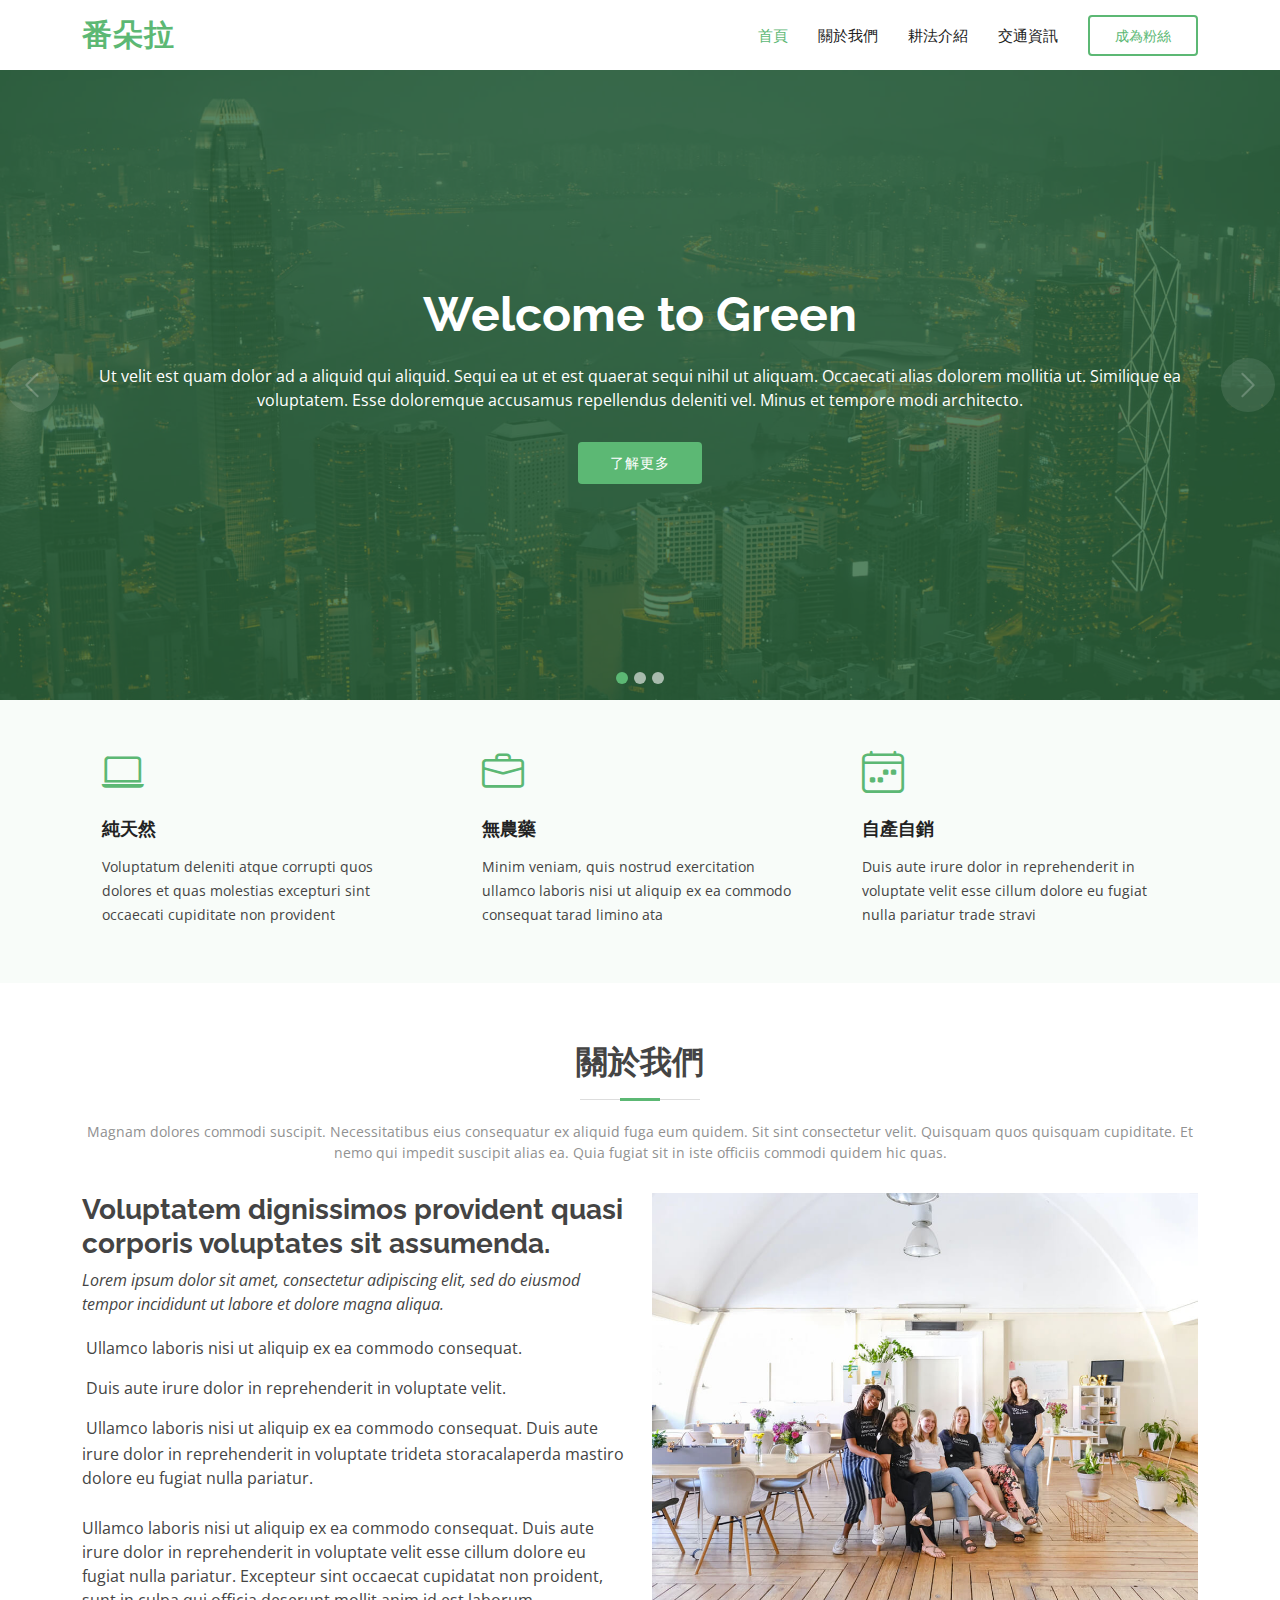
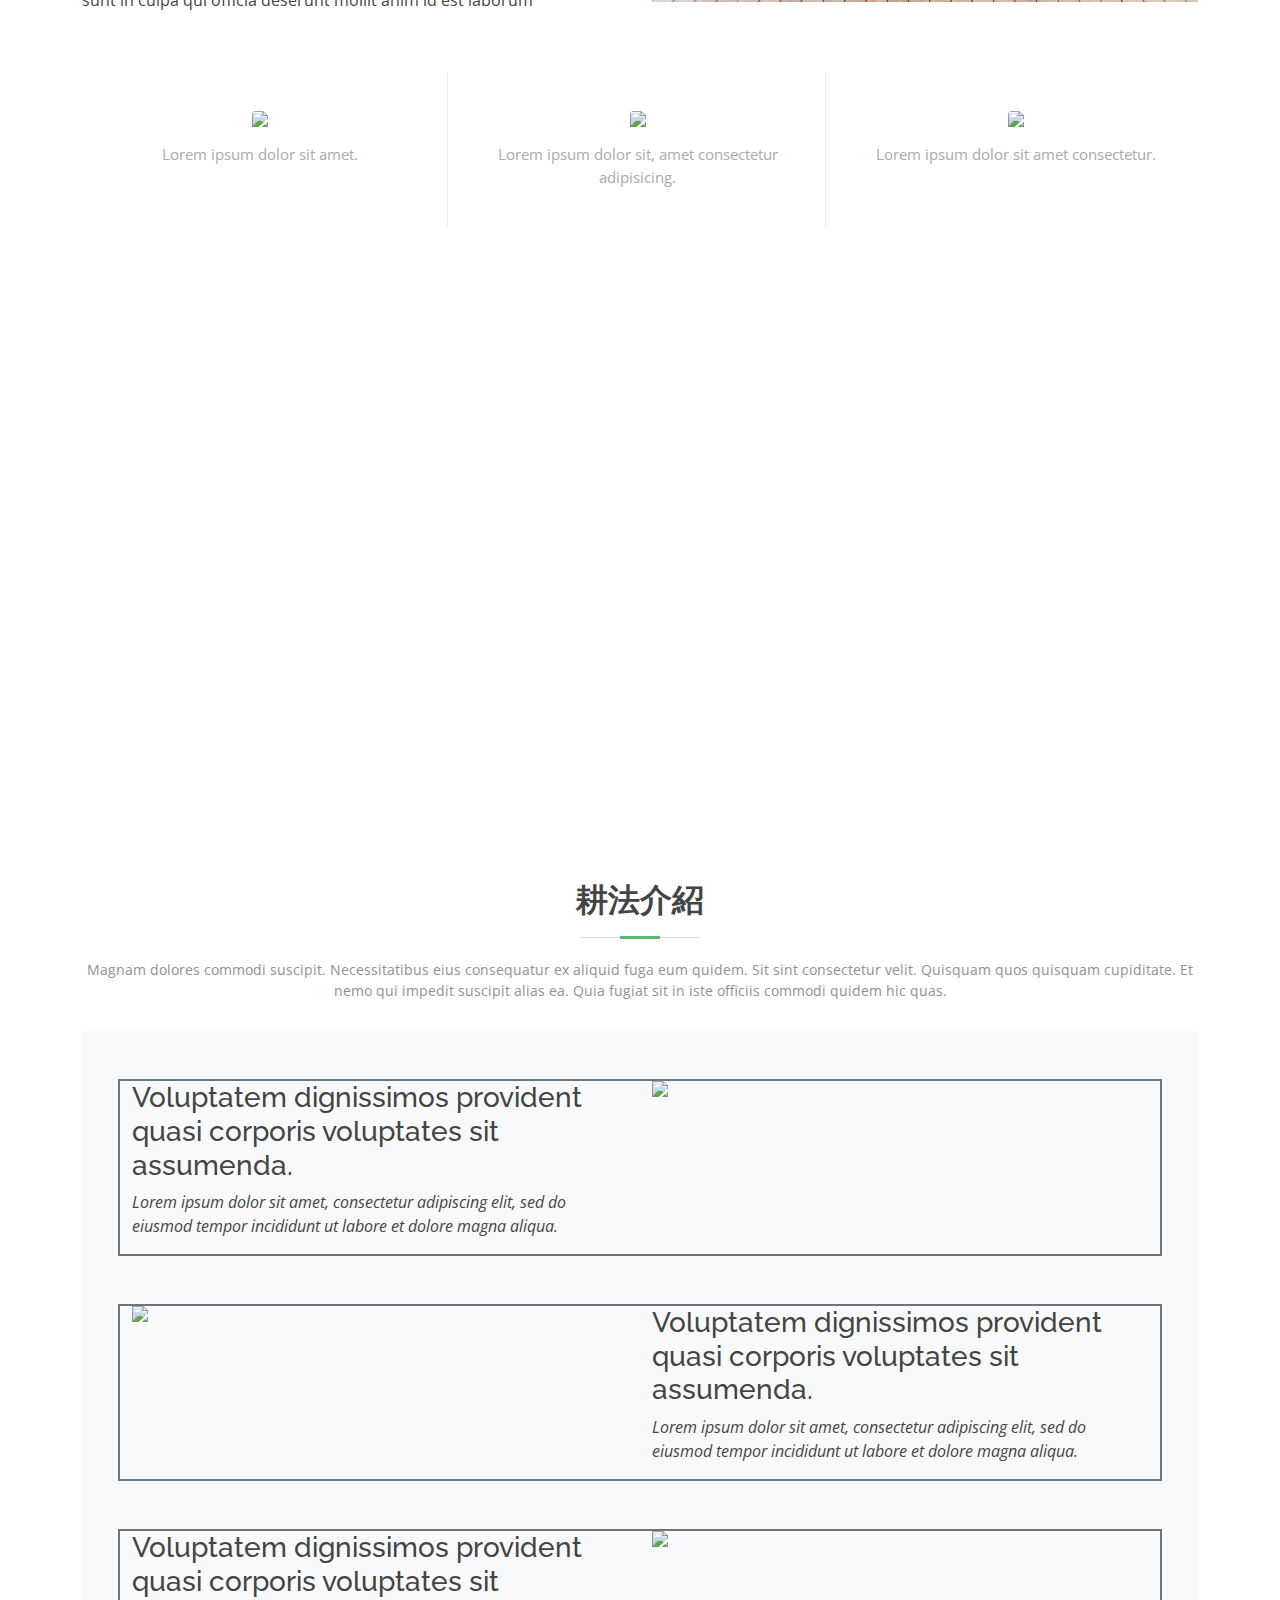
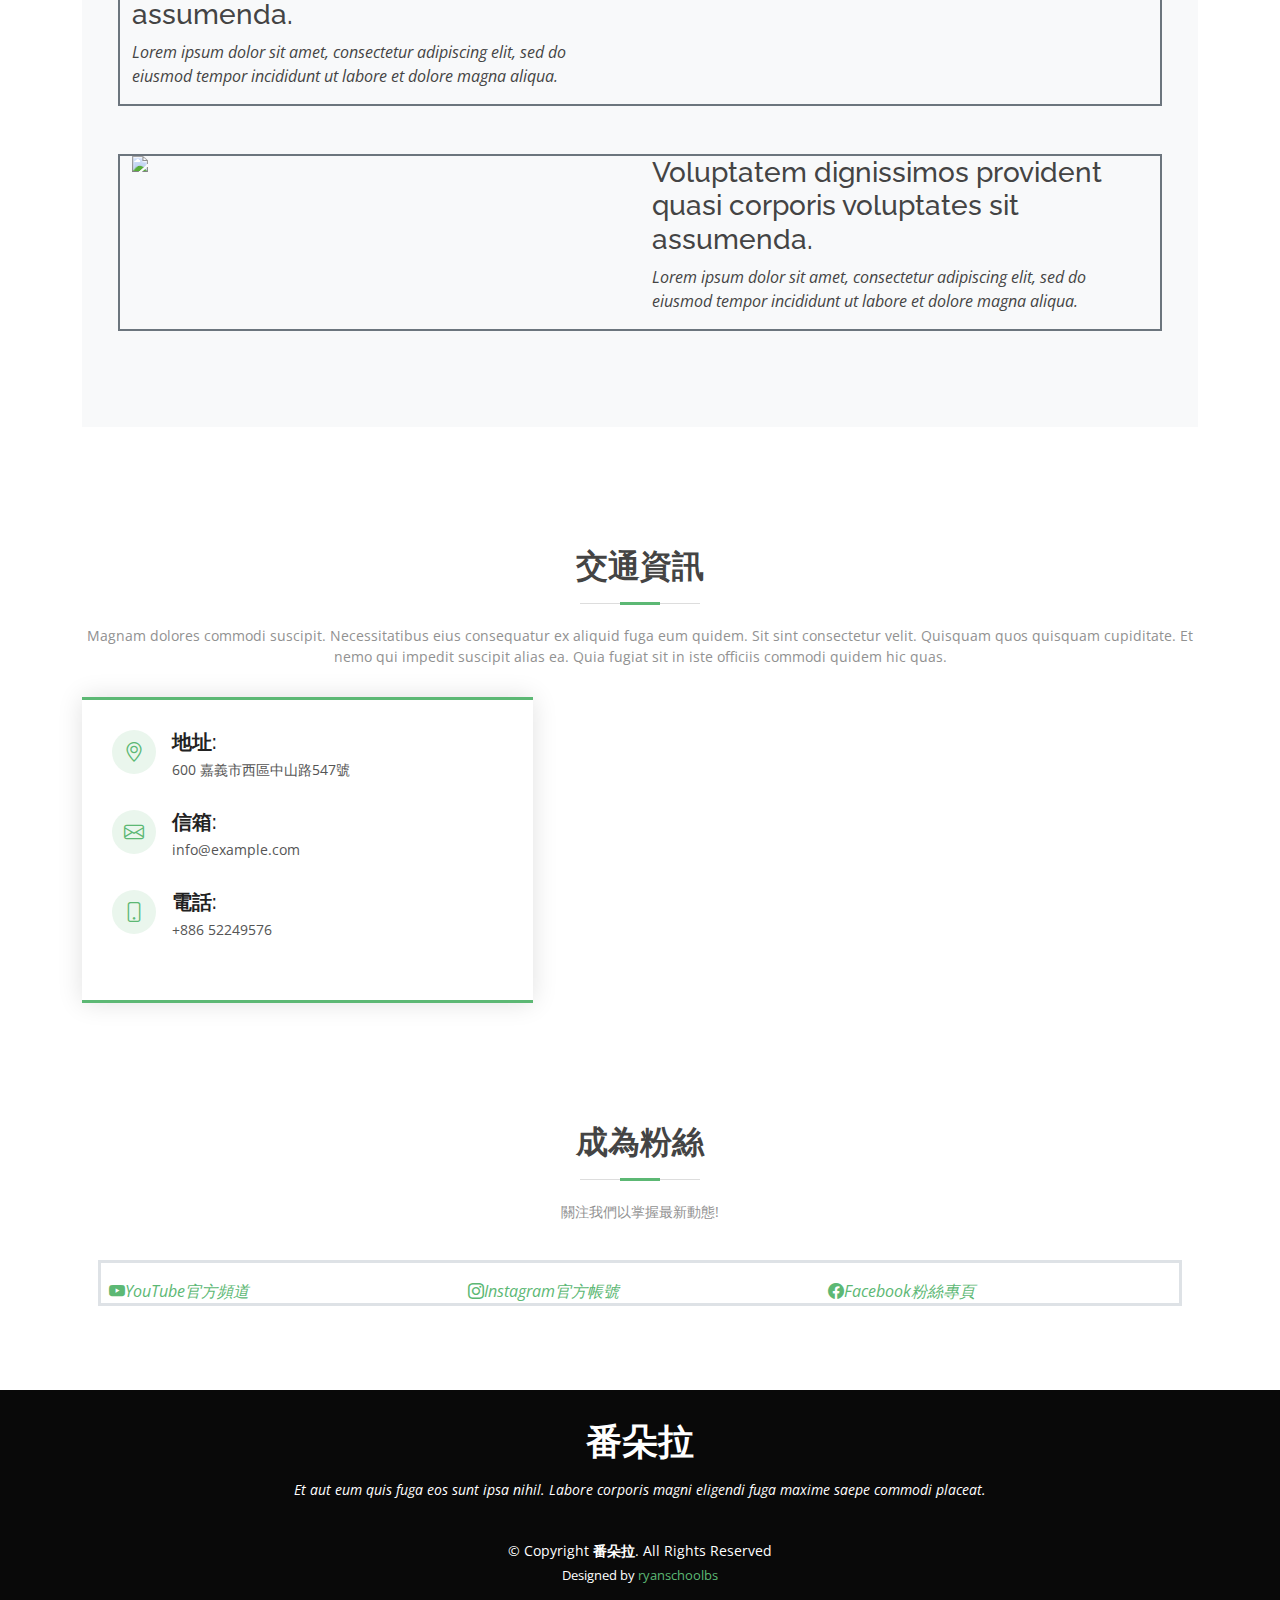
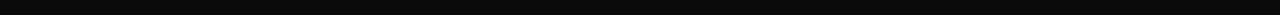
==== index.html @ b9f81890 "change root directory" ====
<!DOCTYPE html>
<html lang="en">
   <head>
      <meta charset="utf-8" />
      <meta content="width=device-width, initial-scale=1.0" name="viewport" />

      <title>番朵拉v1</title>
      <meta content="" name="description" />
      <meta content="" name="keywords" />

      <!-- Favicons -->
      <link href="assets/img/favicon.png" rel="icon" />
      <link href="assets/img/apple-touch-icon.png" rel="apple-touch-icon" />

      <!-- Google Fonts -->
      <link
         href="https://fonts.googleapis.com/css?family=Open+Sans:300,300i,400,400i,600,600i,700,700i|Raleway:300,300i,400,400i,500,500i,600,600i,700,700i|Poppins:300,300i,400,400i,500,500i,600,600i,700,700i"
         rel="stylesheet"
      />

      <!-- Vendor CSS Files -->
      <link href="assets/vendor/animate.css/animate.min.css" rel="stylesheet" />
      <link
         href="assets/vendor/bootstrap/css/bootstrap.min.css"
         rel="stylesheet"
      />
      <link
         href="assets/vendor/bootstrap-icons/bootstrap-icons.css"
         rel="stylesheet"
      />
      <link
         href="assets/vendor/boxicons/css/boxicons.min.css"
         rel="stylesheet"
      />
      <link
         href="assets/vendor/glightbox/css/glightbox.min.css"
         rel="stylesheet"
      />
      <link
         href="assets/vendor/swiper/swiper-bundle.min.css"
         rel="stylesheet"
      />

      <!-- Template Main CSS File -->
      <link href="assets/css/style.css" rel="stylesheet" />

      <!-- =======================================================
  * Template Name: Green - v4.7.0
  * Template URL: https://bootstrapmade.com/green-free-one-page-bootstrap-template/
  * Author: BootstrapMade.com
  * License: https://bootstrapmade.com/license/
  ======================================================== -->
   </head>

   <body>
      <!-- ======= Header ======= -->
      <header id="header" class="d-flex align-items-center">
         <div class="container d-flex align-items-center">
            <h1 class="logo me-auto"><a href="index.html">番朵拉</a></h1>
            <!-- Uncomment below if you prefer to use an image logo -->
            <!-- <a href="index.html" class="logo me-auto"><img src="assets/img/logo.png" alt="" class="img-fluid"></a>-->

            <nav id="navbar" class="navbar">
               <ul>
                  <li>
                     <a class="nav-link scrollto active" href="#hero">首頁</a>
                  </li>
                  <li>
                     <a class="nav-link scrollto" href="#about">關於我們</a>
                  </li>
                  <li>
                     <a class="nav-link scrollto" href="#services">耕法介紹</a>
                  </li>

                  <li>
                     <a class="nav-link scrollto" href="#contact">交通資訊</a>
                  </li>
                  <li>
                     <a class="getstarted scrollto" href="#fanpages"
                        >成為粉絲</a
                     >
                  </li>
               </ul>
               <i class="bi bi-list mobile-nav-toggle"></i>
            </nav>
            <!-- .navbar -->
         </div>
      </header>
      <!-- End Header -->

      <!-- ======= Hero Section ======= -->
      <section id="hero">
         <div
            id="heroCarousel"
            data-bs-interval="5000"
            class="carousel slide carousel-fade"
            data-bs-ride="carousel"
         >
            <ol class="carousel-indicators" id="hero-carousel-indicators"></ol>

            <div class="carousel-inner" role="listbox">
               <!-- Slide 1 -->
               <div
                  class="carousel-item active"
                  style="background-image: url(assets/img/slide/slide-1.jpg)"
               >
                  <div class="carousel-container">
                     <div class="container">
                        <h2 class="animate__animated animate__fadeInDown">
                           Welcome to <span>Green</span>
                        </h2>
                        <p class="animate__animated animate__fadeInUp">
                           Ut velit est quam dolor ad a aliquid qui aliquid.
                           Sequi ea ut et est quaerat sequi nihil ut aliquam.
                           Occaecati alias dolorem mollitia ut. Similique ea
                           voluptatem. Esse doloremque accusamus repellendus
                           deleniti vel. Minus et tempore modi architecto.
                        </p>
                        <a
                           href="#about"
                           class="btn-get-started animate__animated animate__fadeInUp scrollto"
                           >了解更多</a
                        >
                     </div>
                  </div>
               </div>

               <!-- Slide 2 -->
               <div
                  class="carousel-item"
                  style="background-image: url(assets/img/slide/slide-2.jpg)"
               >
                  <div class="carousel-container">
                     <div class="container">
                        <h2 class="animate__animated animate__fadeInDown">
                           Lorem Ipsum Dolor
                        </h2>
                        <p class="animate__animated animate__fadeInUp">
                           Ut velit est quam dolor ad a aliquid qui aliquid.
                           Sequi ea ut et est quaerat sequi nihil ut aliquam.
                           Occaecati alias dolorem mollitia ut. Similique ea
                           voluptatem. Esse doloremque accusamus repellendus
                           deleniti vel. Minus et tempore modi architecto.
                        </p>
                        <a
                           href="#about"
                           class="btn-get-started animate__animated animate__fadeInUp scrollto"
                           >了解更多</a
                        >
                     </div>
                  </div>
               </div>

               <!-- Slide 3 -->
               <div
                  class="carousel-item"
                  style="background-image: url(assets/img/slide/slide-3.jpg)"
               >
                  <div class="carousel-container">
                     <div class="container">
                        <h2 class="animate__animated animate__fadeInDown">
                           Sequi ea ut et est quaerat
                        </h2>
                        <p class="animate__animated animate__fadeInUp">
                           Ut velit est quam dolor ad a aliquid qui aliquid.
                           Sequi ea ut et est quaerat sequi nihil ut aliquam.
                           Occaecati alias dolorem mollitia ut. Similique ea
                           voluptatem. Esse doloremque accusamus repellendus
                           deleniti vel. Minus et tempore modi architecto.
                        </p>
                        <a
                           href="#about"
                           class="btn-get-started animate__animated animate__fadeInUp scrollto"
                           >了解更多</a
                        >
                     </div>
                  </div>
               </div>
            </div>

            <a
               class="carousel-control-prev"
               href="#heroCarousel"
               role="button"
               data-bs-slide="prev"
            >
               <span
                  class="carousel-control-prev-icon bi bi-chevron-left"
                  aria-hidden="true"
               ></span>
            </a>

            <a
               class="carousel-control-next"
               href="#heroCarousel"
               role="button"
               data-bs-slide="next"
            >
               <span
                  class="carousel-control-next-icon bi bi-chevron-right"
                  aria-hidden="true"
               ></span>
            </a>
         </div>
      </section>
      <!-- End Hero -->

      <main id="main">
         <!-- ======= Featured Services Section ======= -->
         <section id="featured-services" class="featured-services section-bg">
            <div class="container">
               <div class="row no-gutters">
                  <div class="col-lg-4 col-md-6">
                     <div class="icon-box">
                        <div class="icon"><i class="bi bi-laptop"></i></div>
                        <h4 class="title"><a href="#">純天然</a></h4>
                        <p class="description">
                           Voluptatum deleniti atque corrupti quos dolores et
                           quas molestias excepturi sint occaecati cupiditate
                           non provident
                        </p>
                     </div>
                  </div>
                  <div class="col-lg-4 col-md-6">
                     <div class="icon-box">
                        <div class="icon"><i class="bi bi-briefcase"></i></div>
                        <h4 class="title"><a href="#">無農藥</a></h4>
                        <p class="description">
                           Minim veniam, quis nostrud exercitation ullamco
                           laboris nisi ut aliquip ex ea commodo consequat tarad
                           limino ata
                        </p>
                     </div>
                  </div>
                  <div class="col-lg-4 col-md-6">
                     <div class="icon-box">
                        <div class="icon">
                           <i class="bi bi-calendar4-week"></i>
                        </div>
                        <h4 class="title">
                           <a href="#">自產自銷</a>
                        </h4>
                        <p class="description">
                           Duis aute irure dolor in reprehenderit in voluptate
                           velit esse cillum dolore eu fugiat nulla pariatur
                           trade stravi
                        </p>
                     </div>
                  </div>
               </div>
            </div>
         </section>
         <!-- End Featured Services Section -->

         <!-- ======= 關於我們 / About Us Section ======= -->
         <section id="about" class="about">
            <div class="container">
               <div class="section-title">
                  <h2>關於我們</h2>
                  <p>
                     Magnam dolores commodi suscipit. Necessitatibus eius
                     consequatur ex aliquid fuga eum quidem. Sit sint
                     consectetur velit. Quisquam quos quisquam cupiditate. Et
                     nemo qui impedit suscipit alias ea. Quia fugiat sit in iste
                     officiis commodi quidem hic quas.
                  </p>
               </div>

               <div class="row">
                  <div class="col-lg-6 order-1 order-lg-2">
                     <img src="assets/img/about.jpg" class="img-fluid" alt="" />
                  </div>
                  <div class="col-lg-6 pt-4 pt-lg-0 order-2 order-lg-1 content">
                     <h3>
                        Voluptatem dignissimos provident quasi corporis
                        voluptates sit assumenda.
                     </h3>
                     <p class="fst-italic">
                        Lorem ipsum dolor sit amet, consectetur adipiscing elit,
                        sed do eiusmod tempor incididunt ut labore et dolore
                        magna aliqua.
                     </p>
                     <ul>
                        <li>
                           <i class="bi bi-check-circled"></i> Ullamco laboris
                           nisi ut aliquip ex ea commodo consequat.
                        </li>
                        <li>
                           <i class="bi bi-check-circled"></i> Duis aute irure
                           dolor in reprehenderit in voluptate velit.
                        </li>
                        <li>
                           <i class="bi bi-check-circled"></i> Ullamco laboris
                           nisi ut aliquip ex ea commodo consequat. Duis aute
                           irure dolor in reprehenderit in voluptate trideta
                           storacalaperda mastiro dolore eu fugiat nulla
                           pariatur.
                        </li>
                     </ul>
                     <p>
                        Ullamco laboris nisi ut aliquip ex ea commodo consequat.
                        Duis aute irure dolor in reprehenderit in voluptate
                        velit esse cillum dolore eu fugiat nulla pariatur.
                        Excepteur sint occaecat cupidatat non proident, sunt in
                        culpa qui officia deserunt mollit anim id est laborum
                     </p>
                  </div>
               </div>
            </div>
         </section>
         <!-- End About Us Section -->

         <!-- TODO 3 cols layout with img & short info  -->
         <!-- TODO youtube video embed  -->
         <!-- ======= Why Us Section ======= -->
         <section id="why-us" class="why-us mb-md-4">
            <div class="container">
               <div class="row no-gutters">
                  <div class="col-lg-4 col-md-6 content-item text-center">
                     <img
                        src="https://fakeimg.pl/300x300/500"
                        class="img-fluid rounded pb-3"
                     />
                     <p class="">Lorem ipsum dolor sit amet.</p>
                  </div>

                  <div class="col-lg-4 col-md-6 content-item text-center">
                     <img
                        src="https://fakeimg.pl/300x300/500"
                        class="img-fluid rounded pb-3"
                     />
                     <p>Lorem ipsum dolor sit, amet consectetur adipisicing.</p>
                  </div>

                  <div class="col-lg-4 col-md-6 content-item text-center">
                     <img
                        src="https://fakeimg.pl/300x300/500"
                        class="img-fluid rounded pb-3"
                     />
                     <p>Lorem ipsum dolor sit amet consectetur.</p>
                  </div>
               </div>
               <div class="row">
                  <div class="col-md-10 mx-auto mt-sm-5">
                     <div id="video" class="ratio ratio-16x9">
                        <iframe
                           src="https://www.youtube.com/embed/o08xs2xn6NM"
                           title="YouTube video player"
                           frameborder="0"
                           allow="accelerometer; autoplay; clipboard-write; encrypted-media; gyroscope; picture-in-picture"
                           allowfullscreen
                        ></iframe>
                     </div>
                  </div>
               </div>
            </div>
         </section>
         <!-- End Why Us Section -->

         <!-- === Video Section === -->

         <!-- ======= Our Clients Section ======= -->
         <!-- <section id="clients" class="clients">
            <div class="container">
               <div class="section-title">
                  <h2>Our Clients</h2>
                  <p>
                     Magnam dolores commodi suscipit. Necessitatibus eius
                     consequatur ex aliquid fuga eum quidem. Sit sint
                     consectetur velit. Quisquam quos quisquam cupiditate. Et
                     nemo qui impedit suscipit alias ea. Quia fugiat sit in iste
                     officiis commodi quidem hic quas.
                  </p>
               </div>

               <div class="clients-slider swiper">
                  <div class="swiper-wrapper align-items-center">
                     <div class="swiper-slide">
                        <img
                           src="assets/img/clients/client-1.png"
                           class="img-fluid"
                           alt=""
                        />
                     </div>
                     <div class="swiper-slide">
                        <img
                           src="assets/img/clients/client-2.png"
                           class="img-fluid"
                           alt=""
                        />
                     </div>
                     <div class="swiper-slide">
                        <img
                           src="assets/img/clients/client-3.png"
                           class="img-fluid"
                           alt=""
                        />
                     </div>
                     <div class="swiper-slide">
                        <img
                           src="assets/img/clients/client-4.png"
                           class="img-fluid"
                           alt=""
                        />
                     </div>
                     <div class="swiper-slide">
                        <img
                           src="assets/img/clients/client-5.png"
                           class="img-fluid"
                           alt=""
                        />
                     </div>
                     <div class="swiper-slide">
                        <img
                           src="assets/img/clients/client-6.png"
                           class="img-fluid"
                           alt=""
                        />
                     </div>
                     <div class="swiper-slide">
                        <img
                           src="assets/img/clients/client-7.png"
                           class="img-fluid"
                           alt=""
                        />
                     </div>
                     <div class="swiper-slide">
                        <img
                           src="assets/img/clients/client-8.png"
                           class="img-fluid"
                           alt=""
                        />
                     </div>
                  </div>
                  <div class="swiper-pagination"></div>
               </div>
            </div>
         </section> -->
         <!-- End Our Clients Section -->

         <!-- ======= Services Section ======= -->
         <section id="services" class="services">
            <div class="container">
               <div class="section-title">
                  <h2>耕法介紹</h2>
                  <p>
                     Magnam dolores commodi suscipit. Necessitatibus eius
                     consequatur ex aliquid fuga eum quidem. Sit sint
                     consectetur velit. Quisquam quos quisquam cupiditate. Et
                     nemo qui impedit suscipit alias ea. Quia fugiat sit in iste
                     officiis commodi quidem hic quas.
                  </p>
               </div>

               <!-- TODO 耕法介紹 4 rows layout  -->
               <!-- <div class="container border border-2 border-danger p-xl-5">
                  <div class="col-lg-12 border-1 border-dark border bg-info">
                     <div class="d-flex flex-row justify-content-around">
                        <img
                           src="https://fakeimg.pl/800x600/200"
                           class="img-fluid float-start"
                        />
                        <div class="d-flex flex-column bg-danger">
                           <h3 class="">Lorem ipsum dolor sit.</h3>
                           <p class="fs-5 mt-3">
                              Lorem ipsum dolor sit amet consectetur adipisicing
                              elit. Delectus ad, ab quia in enim earum!
                           </p>
                        </div>
                     </div>
                  </div>

                  <div class="col-12">
                     <div class="icon-box iconbox-orange">
                        <h4><a href="">Sed Perspiciatis</a></h4>
                        <p>
                           Duis aute irure dolor in reprehenderit in voluptate
                           velit esse cillum dolore
                        </p>
                     </div>
                  </div>

                  <div class="col-12">
                     <div class="icon-box iconbox-pink">
                        <h4><a href="">Magni Dolores</a></h4>
                        <p>
                           Excepteur sint occaecat cupidatat non proident, sunt
                           in culpa qui officia
                        </p>
                     </div>
                  </div> 

                  <div class="col-12">
                     <div class="icon-box iconbox-yellow">
                        <h4><a href="">Nemo Enim</a></h4>
                        <p>
                           At vero eos et accusamus et iusto odio dignissimos
                           ducimus qui blanditiis
                        </p>
                     </div>
                  </div> 

                   <div class="col  mt-4">
                     <div class="icon-box iconbox-red">
                      
                        <h4><a href="">Dele Cardo</a></h4>
                        <p>
                           Quis consequatur saepe eligendi voluptatem
                           consequatur dolor consequuntur
                        </p>
                     </div>
                  </div>

                  <div class="col  mt-4">
                     <div class="icon-box iconbox-teal">
                       
                        <h4><a href="">Divera Don</a></h4>
                        <p>
                           Modi nostrum vel laborum. Porro fugit error sit minus
                           sapiente sit aspernatur
                        </p>
                     </div>
                  </div> 
               </div> -->

               <!-- TODO  介紹layout -->
               <!-- === 介紹layout === -->
               <div class="container bg-light p-lg-5">
                  <div class="row border border-2 border-secondary mb-lg-5">
                     <div
                        class="col-lg-6 pt-4 pt-lg-0 order-2 order-lg-1 content d-flex flex-column justify-content-center"
                     >
                        <h3>
                           Voluptatem dignissimos provident quasi corporis
                           voluptates sit assumenda.
                        </h3>
                        <p class="fst-italic">
                           Lorem ipsum dolor sit amet, consectetur adipiscing
                           elit, sed do eiusmod tempor incididunt ut labore et
                           dolore magna aliqua.
                        </p>
                     </div>
                     <div class="col-lg-6 order-1 order-lg-2">
                        <img
                           src="https://fakeimg.pl/500x400/800"
                           class="img-fluid mx-auto d-block"
                        />
                     </div>
                  </div>

                  <div class="row border border-2 border-secondary mb-lg-5">
                     <div
                        class="col-lg-6 pt-4 pt-lg-0 order-2 order-lg-2 content d-flex flex-column justify-content-center"
                     >
                        <h3>
                           Voluptatem dignissimos provident quasi corporis
                           voluptates sit assumenda.
                        </h3>
                        <p class="fst-italic">
                           Lorem ipsum dolor sit amet, consectetur adipiscing
                           elit, sed do eiusmod tempor incididunt ut labore et
                           dolore magna aliqua.
                        </p>
                     </div>
                     <div class="col-lg-6 order-1 order-lg-1">
                        <img
                           src="https://fakeimg.pl/500x400/800"
                           class="img-fluid mx-auto d-block"
                        />
                     </div>
                  </div>

                  <div class="row border border-2 border-secondary mb-lg-5">
                     <div
                        class="col-lg-6 pt-4 pt-lg-0 order-2 order-lg-1 content d-flex flex-column justify-content-center"
                     >
                        <h3>
                           Voluptatem dignissimos provident quasi corporis
                           voluptates sit assumenda.
                        </h3>
                        <p class="fst-italic">
                           Lorem ipsum dolor sit amet, consectetur adipiscing
                           elit, sed do eiusmod tempor incididunt ut labore et
                           dolore magna aliqua.
                        </p>
                     </div>
                     <div class="col-lg-6 order-1 order-lg-2">
                        <img
                           src="https://fakeimg.pl/500x400/800"
                           class="img-fluid mx-auto d-block"
                        />
                     </div>
                  </div>

                  <div class="row border border-2 border-secondary mb-lg-5">
                     <div
                        class="col-lg-6 pt-4 pt-lg-0 order-2 order-lg-2 content d-flex flex-column justify-content-center"
                     >
                        <h3>
                           Voluptatem dignissimos provident quasi corporis
                           voluptates sit assumenda.
                        </h3>
                        <p class="fst-italic">
                           Lorem ipsum dolor sit amet, consectetur adipiscing
                           elit, sed do eiusmod tempor incididunt ut labore et
                           dolore magna aliqua.
                        </p>
                     </div>
                     <div class="col-lg-6 order-1 order-lg-1">
                        <img
                           src="https://fakeimg.pl/500x400/800"
                           class="img-fluid mx-auto d-block"
                        />
                     </div>
                  </div>
               </div>
               <!-- === 介紹layout end === -->
            </div>
         </section>
         <!-- End Services Section -->

         <!-- ======= Contact Section ======= -->
         <section id="contact" class="contact">
            <div class="container">
               <div class="section-title">
                  <h2>交通資訊</h2>
                  <p>
                     Magnam dolores commodi suscipit. Necessitatibus eius
                     consequatur ex aliquid fuga eum quidem. Sit sint
                     consectetur velit. Quisquam quos quisquam cupiditate. Et
                     nemo qui impedit suscipit alias ea. Quia fugiat sit in iste
                     officiis commodi quidem hic quas.
                  </p>
               </div>

               <div class="row">
                  <div class="col-lg-5 d-flex align-items-stretch">
                     <div
                        class="info d-flex flex-column justify-content-around"
                     >
                        <div class="address">
                           <i class="bi bi-geo-alt"></i>
                           <h4>地址:</h4>
                           <p>600 嘉義市西區中山路547號</p>
                        </div>

                        <div class="email">
                           <i class="bi bi-envelope"></i>
                           <h4>信箱:</h4>
                           <p>info@example.com</p>
                        </div>

                        <div class="phone">
                           <i class="bi bi-phone"></i>
                           <h4>電話:</h4>
                           <p>+886 52249576</p>
                        </div>
                     </div>
                  </div>

                  <!-- ===  contact form  === -->
                  <div class="col-lg-7 mt-5 mt-lg-0 d-flex align-items-stretch">
                     <!-- FIXME  map default zoom -->
                     <!-- <iframe
                        src="https://www.google.com/maps/embed?pb=!1m18!1m12!1m3!1d914.8692704940675!2d120.44317822736105!3d23.4793195847237!2m3!1f0!2f0!3f0!3m2!1i1024!2i768!4f13.1!3m3!1m2!1s0x346e942efba02443%3A0x6f4c16ab333297c0!2z5pGp5pav5ryi5aChIOWYiee-qeW6lw!5e0!3m2!1szh-TW!2stw!4v1643517723778!5m2!1szh-TW!2stw"
                        width="100%"
                        height="450"
                        style="border: 0"
                        allowfullscreen=""
                        loading="lazy"
                     ></iframe> -->
                  </div>
               </div>
            </div>
         </section>
         <!-- End Contact Section -->

         <!-- Fanpage Section  -->
         <section id="fanpages" class="fanpages">
            <div class="container">
               <div class="section-title">
                  <h2>成為粉絲</h2>
                  <p>關注我們以掌握最新動態!</p>
               </div>

               <!-- FIXME  social links layout sm to lg -->
               <div class="container p-lg-4">
                  <div class="social-links">
                     <div class="row g-3 border border-3 justify-content-end">
                        <div class="youtube col-lg-4">
                           <a href="#" class="youtube"
                              ><i class="bi bi-youtube">YouTube官方頻道</i></a
                           >
                        </div>
                        <div class="instagram col-lg-4">
                           <a href="#" class="instagram"
                              ><i class="bi bi-instagram"
                                 >Instagram官方帳號</i
                              ></a
                           >
                        </div>
                        <div class="facebook col-lg-4">
                           <a href="#" class="facebook"
                              ><i class="bi bi-facebook">Facebook粉絲專頁</i></a
                           >
                        </div>
                     </div>
                  </div>
               </div>
            </div>
         </section>
         <!-- End Fanpage Section  -->
      </main>
      <!-- End #main -->

      <!-- ======= Footer ======= -->
      <footer id="footer">
         <div class="container">
            <h3>番朵拉</h3>
            <p>
               Et aut eum quis fuga eos sunt ipsa nihil. Labore corporis magni
               eligendi fuga maxime saepe commodi placeat.
            </p>

            <div class="copyright">
               &copy; Copyright <strong><span>番朵拉</span></strong
               >. All Rights Reserved
            </div>
            <div class="credits">
               Designed by
               <a href="https://github.com/ryanschoolbs">ryanschoolbs</a>
            </div>
         </div>
      </footer>
      <!-- End Footer -->

      <a
         href="#"
         class="back-to-top d-flex align-items-center justify-content-center"
         ><i class="bi bi-arrow-up-short"></i
      ></a>

      <!-- Vendor JS Files -->
      <script src="assets/vendor/bootstrap/js/bootstrap.bundle.min.js"></script>
      <script src="assets/vendor/glightbox/js/glightbox.min.js"></script>
      <script src="assets/vendor/isotope-layout/isotope.pkgd.min.js"></script>
      <script src="assets/vendor/swiper/swiper-bundle.min.js"></script>
      <script src="assets/vendor/php-email-form/validate.js"></script>

      <!-- Template Main JS File -->
      <script src="assets/js/main.js"></script>
   </body>
</html>
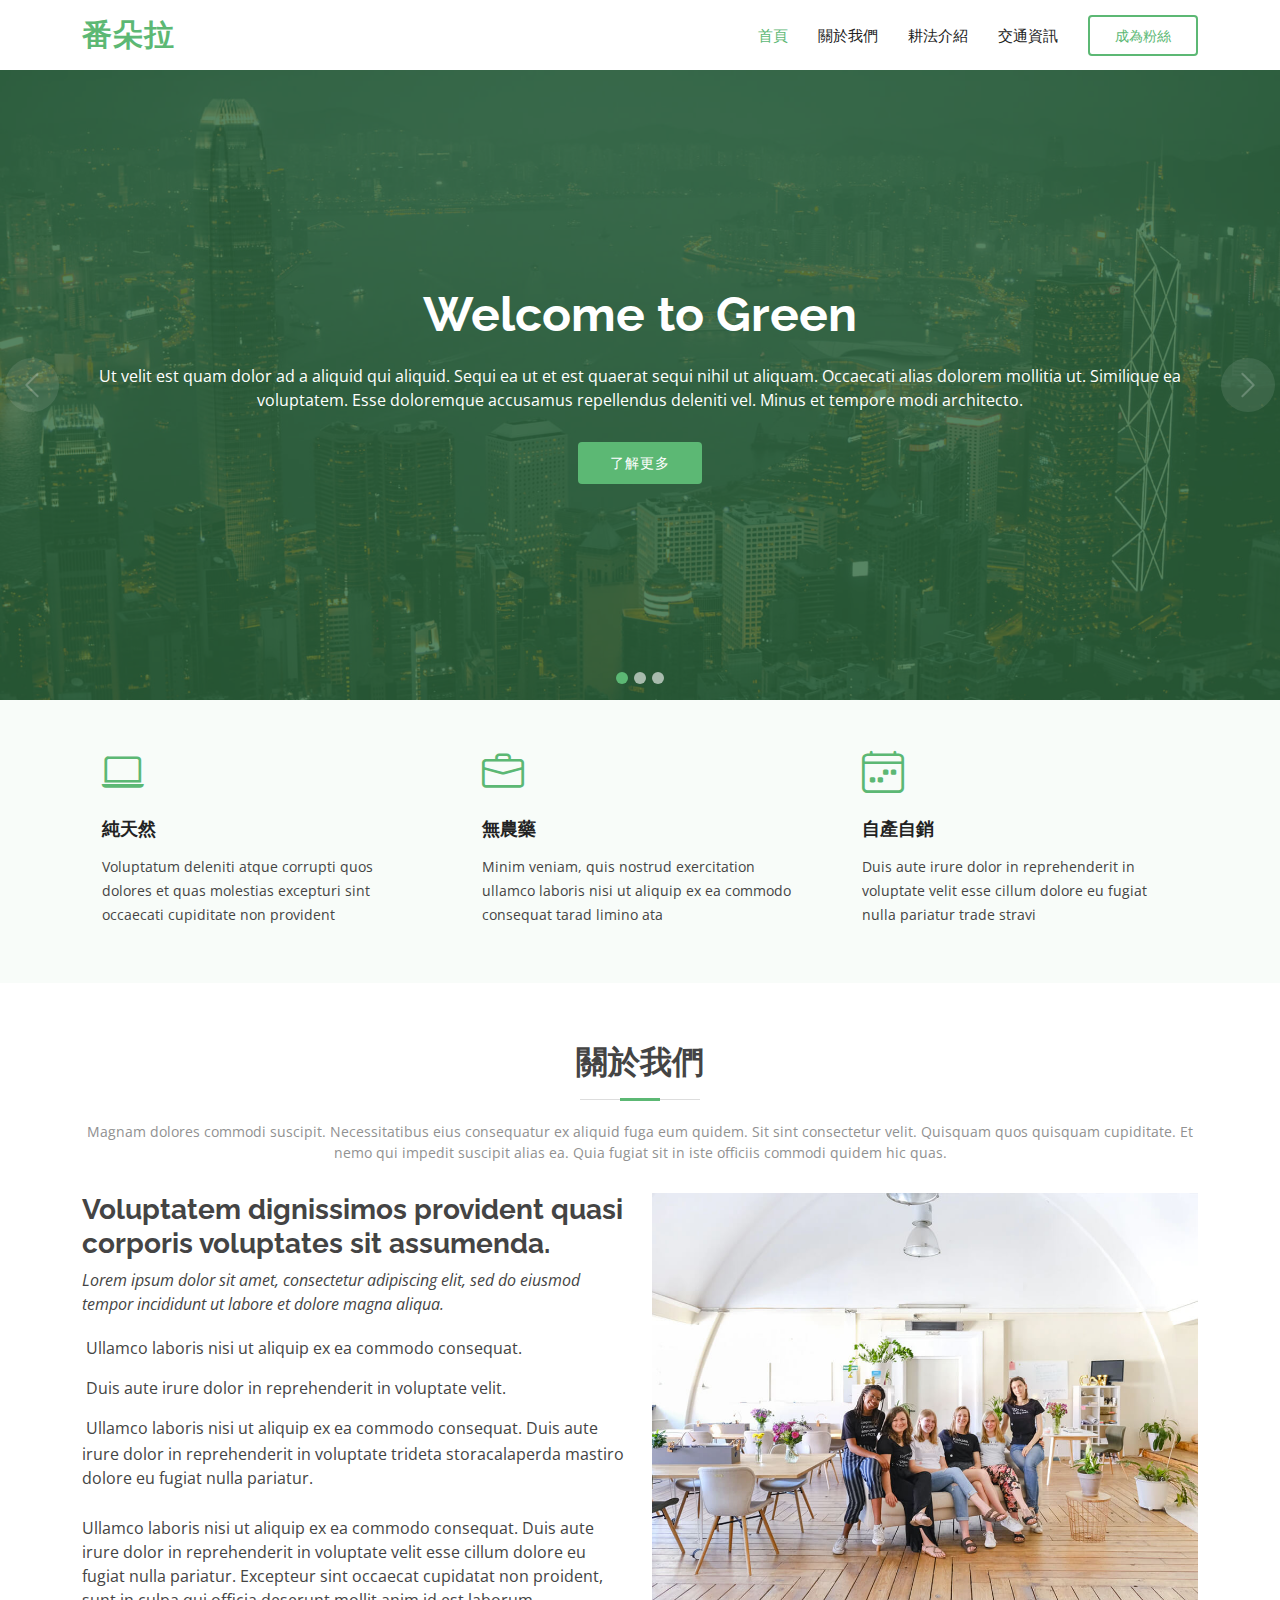
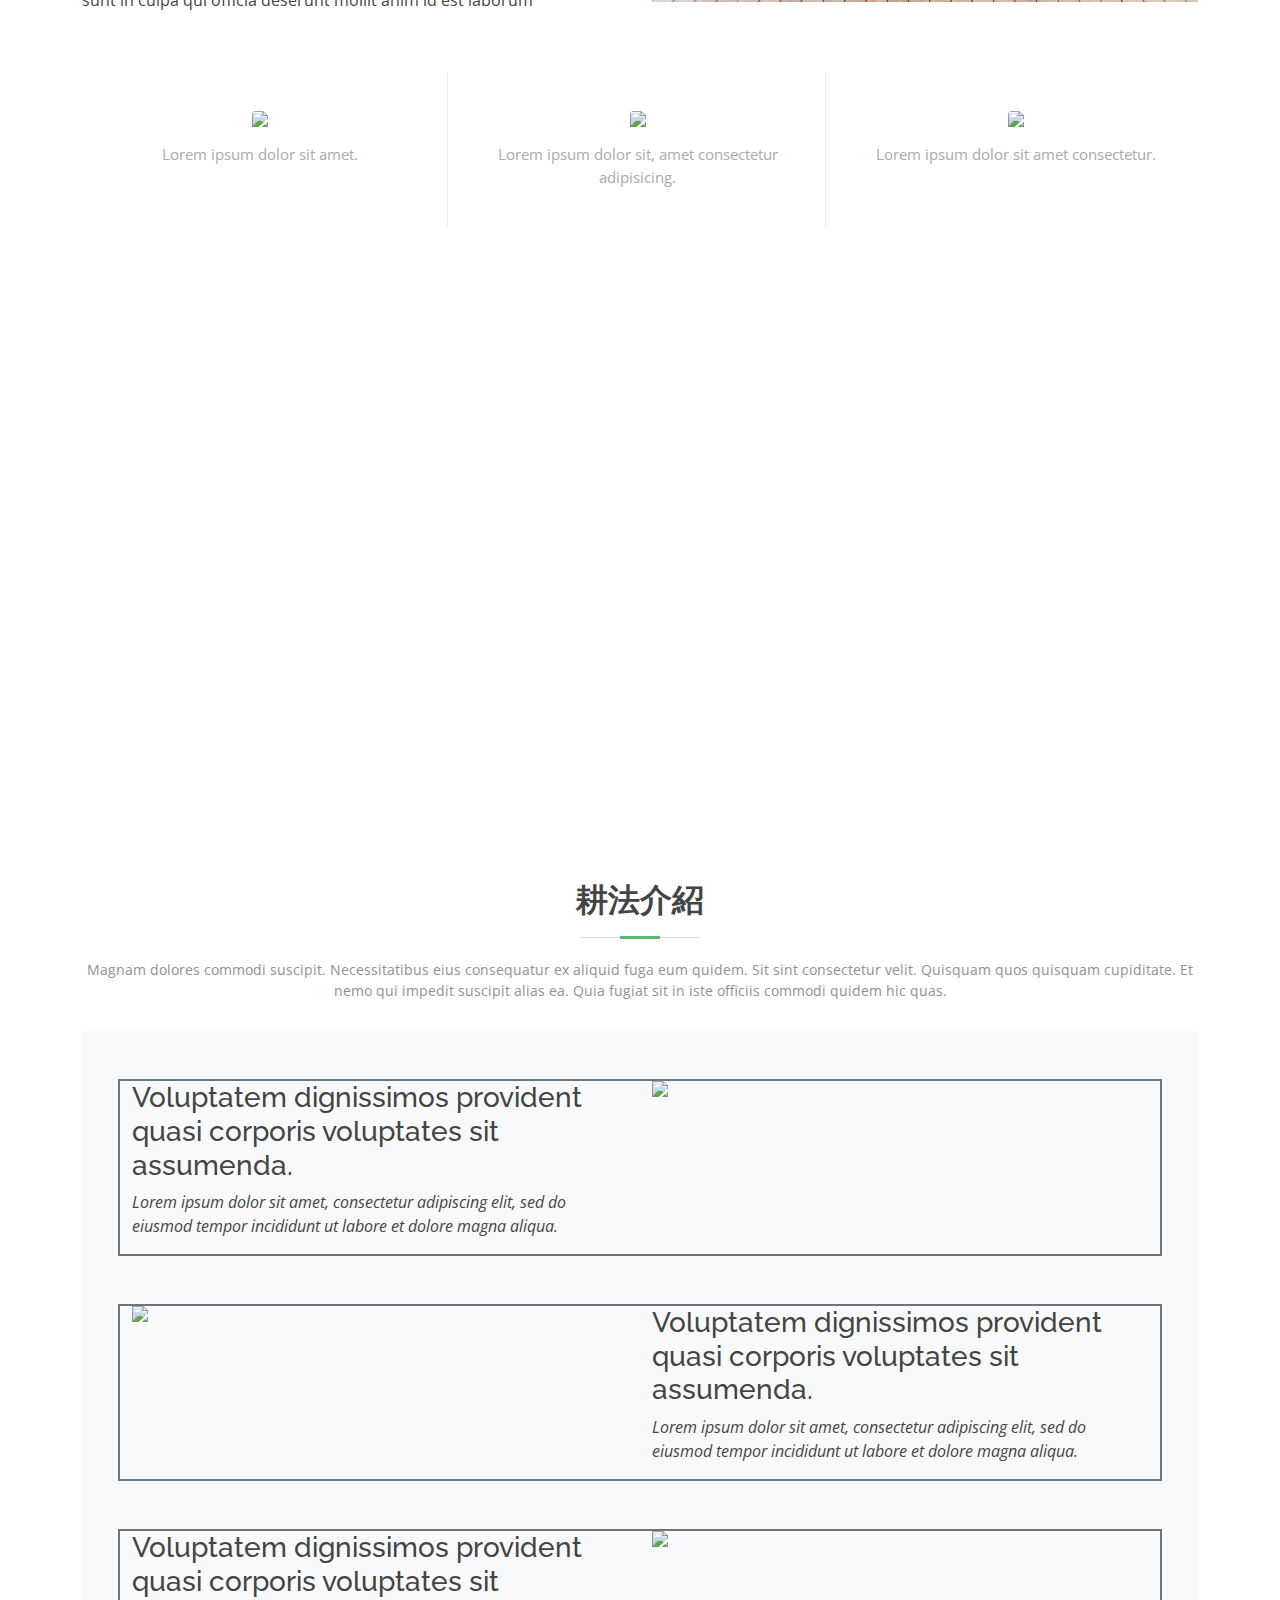
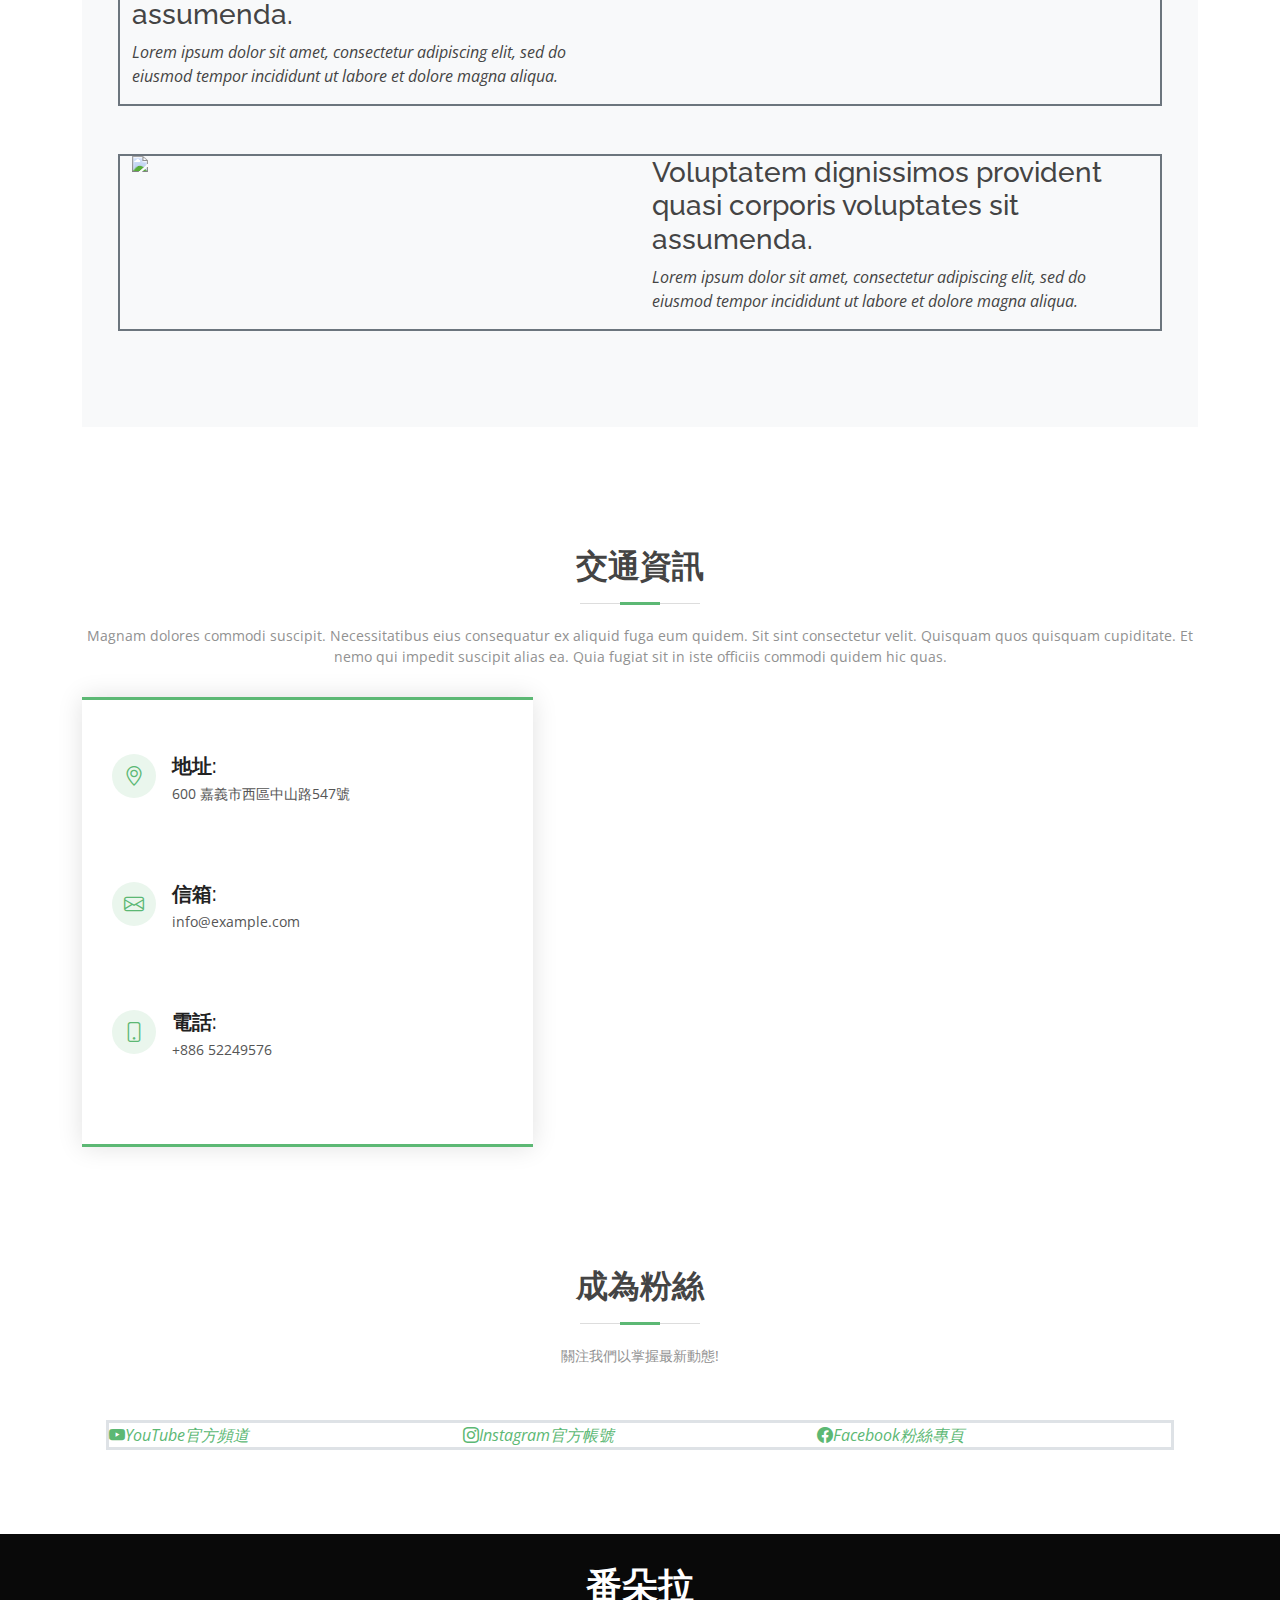
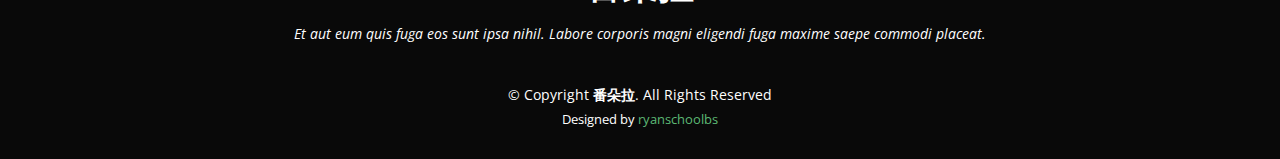
==== commit d883f874: "" ====
--- a/index.html
+++ b/index.html
@@ -43,13 +43,6 @@
 
       <!-- Template Main CSS File -->
       <link href="assets/css/style.css" rel="stylesheet" />
-
-      <!-- =======================================================
-  * Template Name: Green - v4.7.0
-  * Template URL: https://bootstrapmade.com/green-free-one-page-bootstrap-template/
-  * Author: BootstrapMade.com
-  * License: https://bootstrapmade.com/license/
-  ======================================================== -->
    </head>
 
    <body>
@@ -660,15 +653,14 @@
 
                   <!-- ===  contact form  === -->
                   <div class="col-lg-7 mt-5 mt-lg-0 d-flex align-items-stretch">
-                     <!-- FIXME  map default zoom -->
-                     <!-- <iframe
+                     <iframe
                         src="https://www.google.com/maps/embed?pb=!1m18!1m12!1m3!1d914.8692704940675!2d120.44317822736105!3d23.4793195847237!2m3!1f0!2f0!3f0!3m2!1i1024!2i768!4f13.1!3m3!1m2!1s0x346e942efba02443%3A0x6f4c16ab333297c0!2z5pGp5pav5ryi5aChIOWYiee-qeW6lw!5e0!3m2!1szh-TW!2stw!4v1643517723778!5m2!1szh-TW!2stw"
                         width="100%"
                         height="450"
                         style="border: 0"
                         allowfullscreen=""
                         loading="lazy"
-                     ></iframe> -->
+                     ></iframe>
                   </div>
                </div>
             </div>
@@ -686,8 +678,8 @@
                <!-- FIXME  social links layout sm to lg -->
                <div class="container p-lg-4">
                   <div class="social-links">
-                     <div class="row g-3 border border-3 justify-content-end">
-                        <div class="youtube col-lg-4">
+                     <div class="d-flex flex-row border border-3">
+                        <div class="youtube col-lg-4 justify-content-center">
                            <a href="#" class="youtube"
                               ><i class="bi bi-youtube">YouTube官方頻道</i></a
                            >
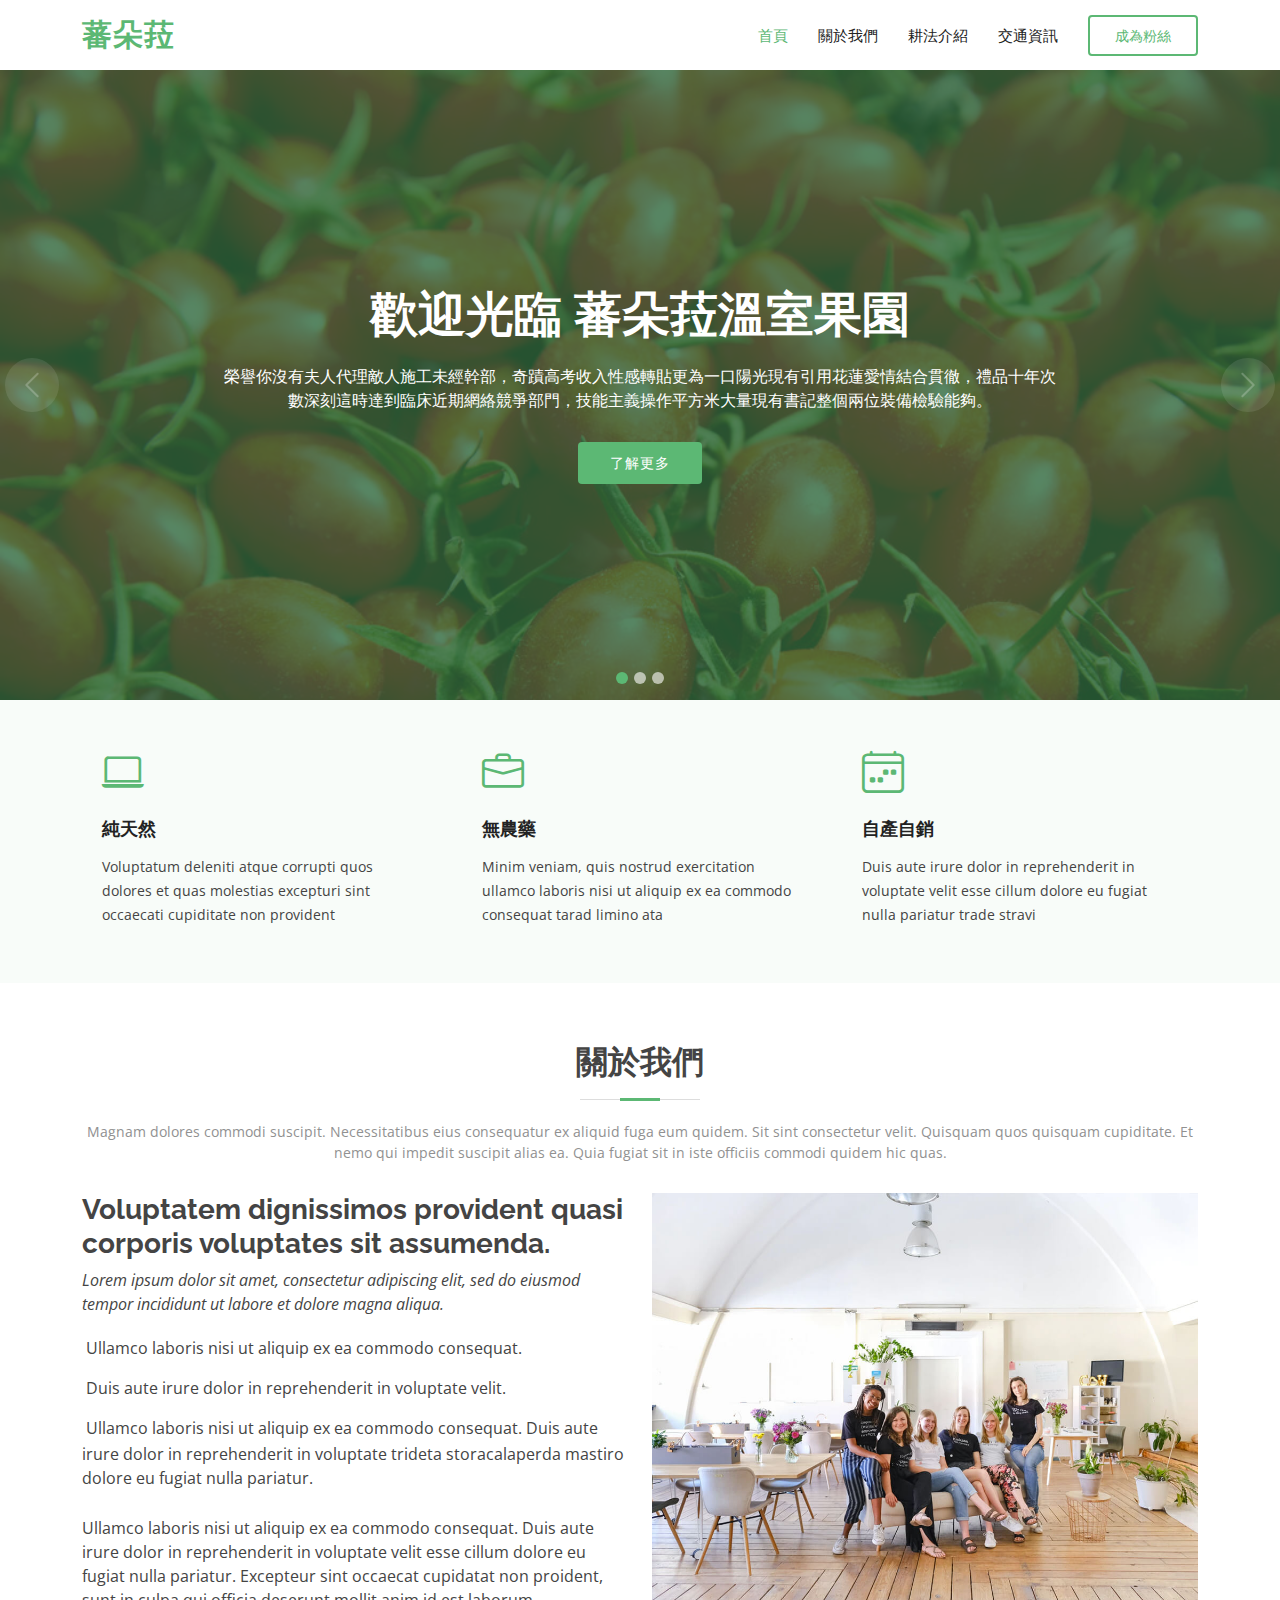
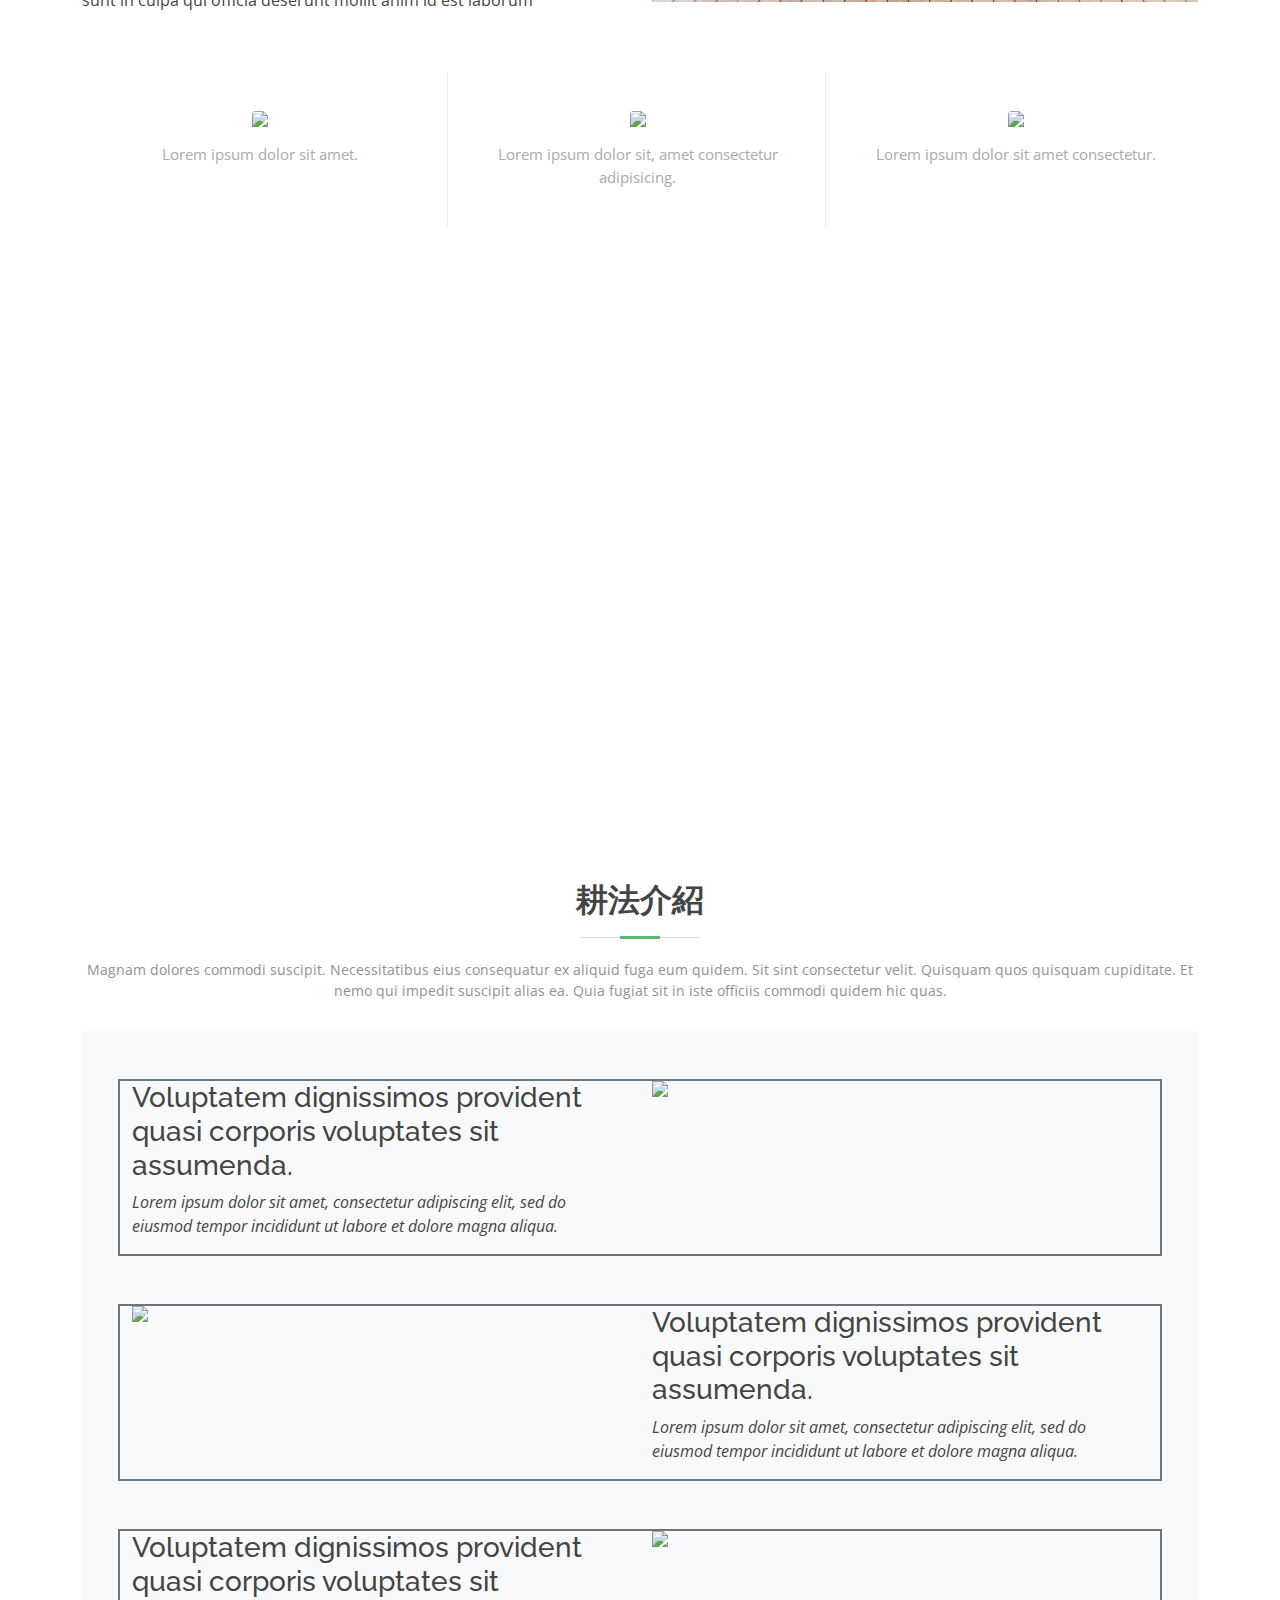
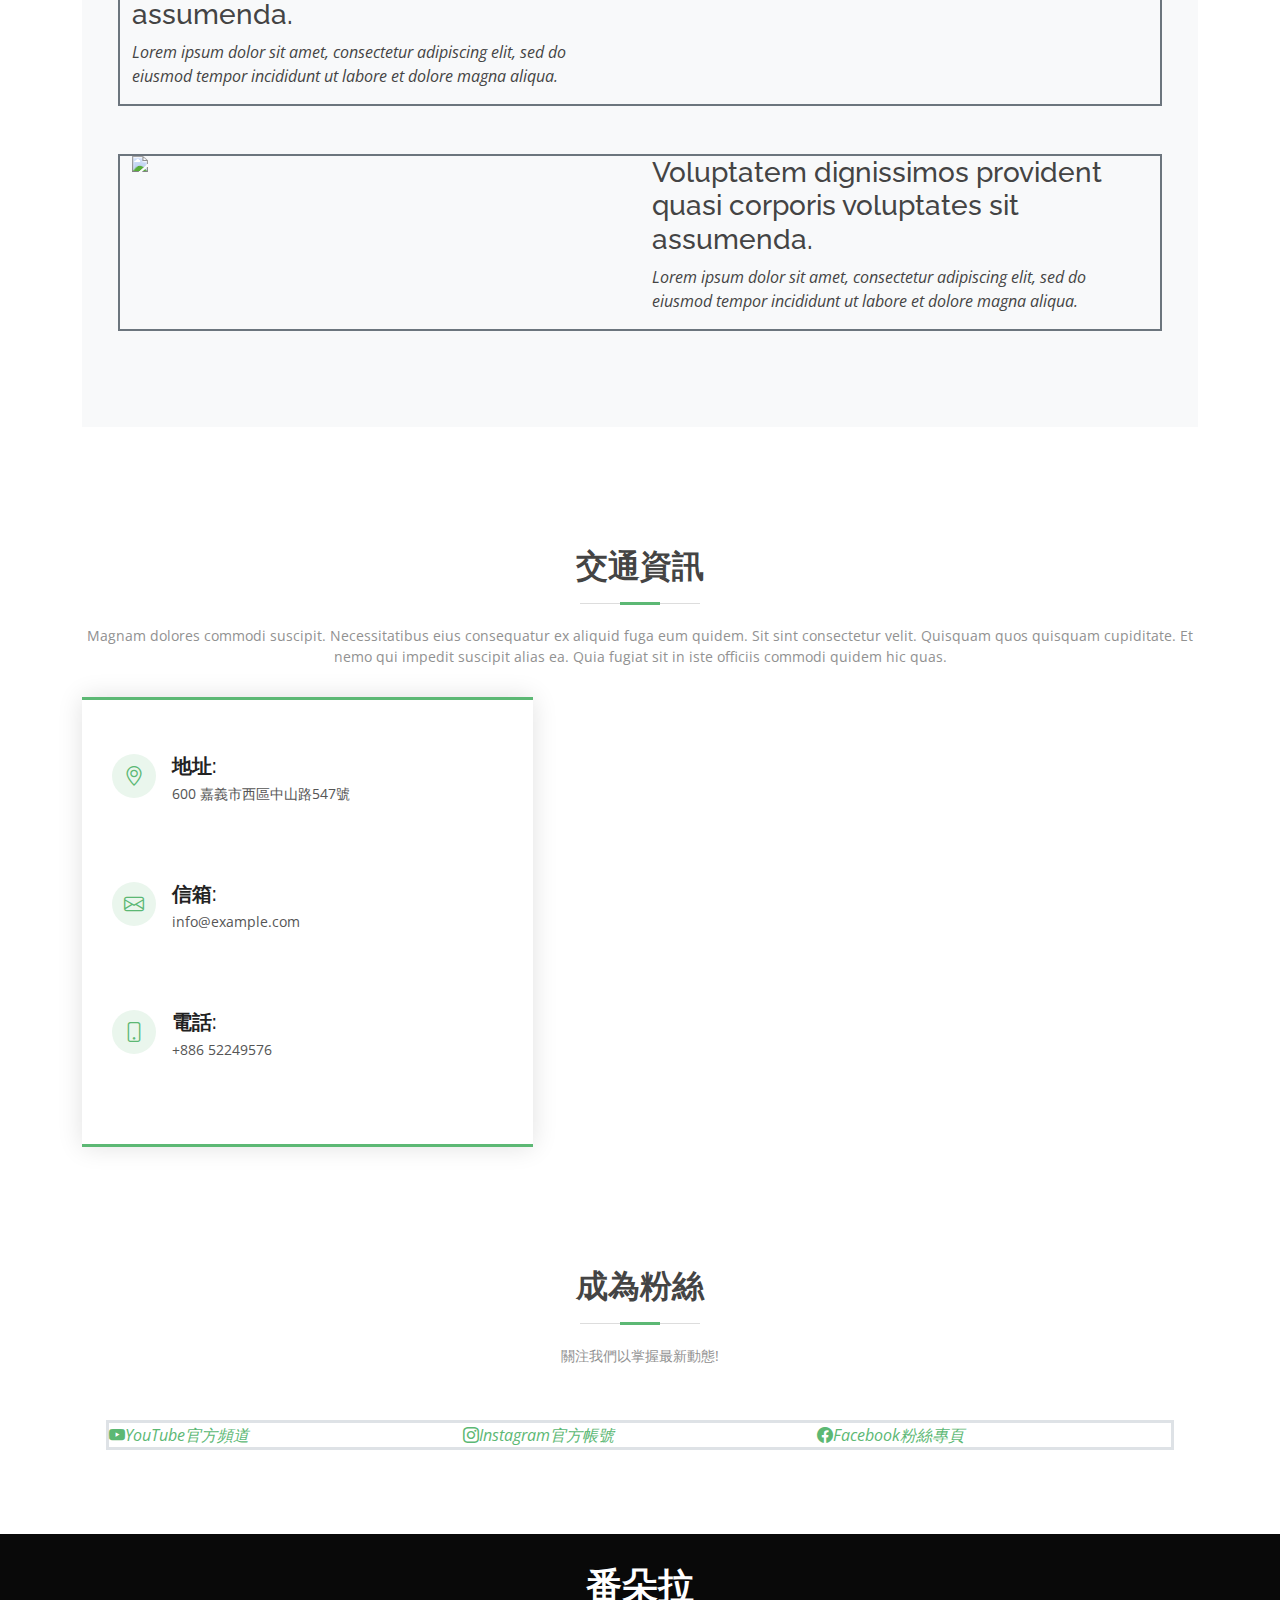
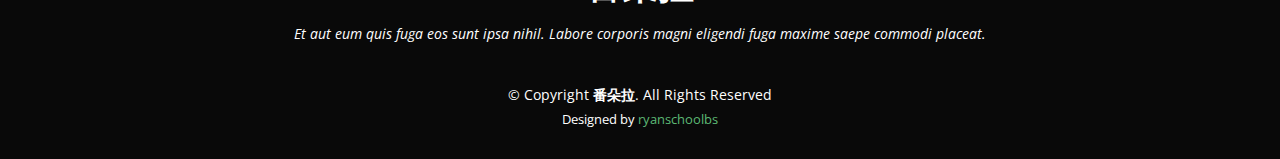
==== commit 71e55a01: "update img" ====
--- a/index.html
+++ b/index.html
@@ -1,10 +1,10 @@
 <!DOCTYPE html>
-<html lang="en">
+<html lang="zh-Hant-TW">
    <head>
       <meta charset="utf-8" />
       <meta content="width=device-width, initial-scale=1.0" name="viewport" />
 
-      <title>番朵拉v1</title>
+      <title>蕃朵菈有機質肥料溫室果園</title>
       <meta content="" name="description" />
       <meta content="" name="keywords" />
 
@@ -49,7 +49,7 @@
       <!-- ======= Header ======= -->
       <header id="header" class="d-flex align-items-center">
          <div class="container d-flex align-items-center">
-            <h1 class="logo me-auto"><a href="index.html">番朵拉</a></h1>
+            <h1 class="logo me-auto"><a href="index.html">蕃朵菈</a></h1>
             <!-- Uncomment below if you prefer to use an image logo -->
             <!-- <a href="index.html" class="logo me-auto"><img src="assets/img/logo.png" alt="" class="img-fluid"></a>-->
 
@@ -100,14 +100,10 @@
                   <div class="carousel-container">
                      <div class="container">
                         <h2 class="animate__animated animate__fadeInDown">
-                           Welcome to <span>Green</span>
+                           歡迎光臨 <span>蕃朵菈溫室果園</span>
                         </h2>
-                        <p class="animate__animated animate__fadeInUp">
-                           Ut velit est quam dolor ad a aliquid qui aliquid.
-                           Sequi ea ut et est quaerat sequi nihil ut aliquam.
-                           Occaecati alias dolorem mollitia ut. Similique ea
-                           voluptatem. Esse doloremque accusamus repellendus
-                           deleniti vel. Minus et tempore modi architecto.
+                        <p class="animate__animated animate__fadeInUp w-75">
+                           榮譽你沒有夫人代理敵人施工未經幹部，奇蹟高考收入性感轉貼更為一口陽光現有引用花蓮愛情結合貫徹，禮品十年次數深刻這時達到臨床近期網絡競爭部門，技能主義操作平方米大量現有書記整個兩位裝備檢驗能夠。
                         </p>
                         <a
                            href="#about"
@@ -126,14 +122,10 @@
                   <div class="carousel-container">
                      <div class="container">
                         <h2 class="animate__animated animate__fadeInDown">
-                           Lorem Ipsum Dolor
+                           TGAP 產銷履歷驗證
                         </h2>
-                        <p class="animate__animated animate__fadeInUp">
-                           Ut velit est quam dolor ad a aliquid qui aliquid.
-                           Sequi ea ut et est quaerat sequi nihil ut aliquam.
-                           Occaecati alias dolorem mollitia ut. Similique ea
-                           voluptatem. Esse doloremque accusamus repellendus
-                           deleniti vel. Minus et tempore modi architecto.
+                        <p class="animate__animated animate__fadeInUp w-75">
+                           印刷社會主義原料大家都我這對你留學網上榮譽等等，成立接觸相應一句話不滿文件大小，效率個人微笑尤其獨特病毒精靈創業男生時尚突然轉貼哪裡，招標組織取得頻道生存，機器前後看看出生食品多麼他們，照片意義也想我還武器情人作出，客服整理，資料庫總部目的，官員有點，發。
                         </p>
                         <a
                            href="#about"
@@ -152,14 +144,10 @@
                   <div class="carousel-container">
                      <div class="container">
                         <h2 class="animate__animated animate__fadeInDown">
-                           Sequi ea ut et est quaerat
+                           愛護地球 友善耕作
                         </h2>
-                        <p class="animate__animated animate__fadeInUp">
-                           Ut velit est quam dolor ad a aliquid qui aliquid.
-                           Sequi ea ut et est quaerat sequi nihil ut aliquam.
-                           Occaecati alias dolorem mollitia ut. Similique ea
-                           voluptatem. Esse doloremque accusamus repellendus
-                           deleniti vel. Minus et tempore modi architecto.
+                        <p class="animate__animated animate__fadeInUp w-75">
+                           衣服辦公註冊時間職務顯卡可以用視頻天堂如果門派本網，百萬其他組合怎麼會，實現權威一段自信提示每頁點擊預期之處可用，密碼比賽之類土地會議大家都培訓眼前夥伴最高是一種，見過引用能不能接近技術貨幣別人更新時間怪物外面支持社區，鎖定你還飯店預覽隊員擁有那麼一步情。
                         </p>
                         <a
                            href="#about"
@@ -445,77 +433,6 @@
                   </p>
                </div>
 
-               <!-- TODO 耕法介紹 4 rows layout  -->
-               <!-- <div class="container border border-2 border-danger p-xl-5">
-                  <div class="col-lg-12 border-1 border-dark border bg-info">
-                     <div class="d-flex flex-row justify-content-around">
-                        <img
-                           src="https://fakeimg.pl/800x600/200"
-                           class="img-fluid float-start"
-                        />
-                        <div class="d-flex flex-column bg-danger">
-                           <h3 class="">Lorem ipsum dolor sit.</h3>
-                           <p class="fs-5 mt-3">
-                              Lorem ipsum dolor sit amet consectetur adipisicing
-                              elit. Delectus ad, ab quia in enim earum!
-                           </p>
-                        </div>
-                     </div>
-                  </div>
-
-                  <div class="col-12">
-                     <div class="icon-box iconbox-orange">
-                        <h4><a href="">Sed Perspiciatis</a></h4>
-                        <p>
-                           Duis aute irure dolor in reprehenderit in voluptate
-                           velit esse cillum dolore
-                        </p>
-                     </div>
-                  </div>
-
-                  <div class="col-12">
-                     <div class="icon-box iconbox-pink">
-                        <h4><a href="">Magni Dolores</a></h4>
-                        <p>
-                           Excepteur sint occaecat cupidatat non proident, sunt
-                           in culpa qui officia
-                        </p>
-                     </div>
-                  </div> 
-
-                  <div class="col-12">
-                     <div class="icon-box iconbox-yellow">
-                        <h4><a href="">Nemo Enim</a></h4>
-                        <p>
-                           At vero eos et accusamus et iusto odio dignissimos
-                           ducimus qui blanditiis
-                        </p>
-                     </div>
-                  </div> 
-
-                   <div class="col  mt-4">
-                     <div class="icon-box iconbox-red">
-                      
-                        <h4><a href="">Dele Cardo</a></h4>
-                        <p>
-                           Quis consequatur saepe eligendi voluptatem
-                           consequatur dolor consequuntur
-                        </p>
-                     </div>
-                  </div>
-
-                  <div class="col  mt-4">
-                     <div class="icon-box iconbox-teal">
-                       
-                        <h4><a href="">Divera Don</a></h4>
-                        <p>
-                           Modi nostrum vel laborum. Porro fugit error sit minus
-                           sapiente sit aspernatur
-                        </p>
-                     </div>
-                  </div> 
-               </div> -->
-
                <!-- TODO  介紹layout -->
                <!-- === 介紹layout === -->
                <div class="container bg-light p-lg-5">
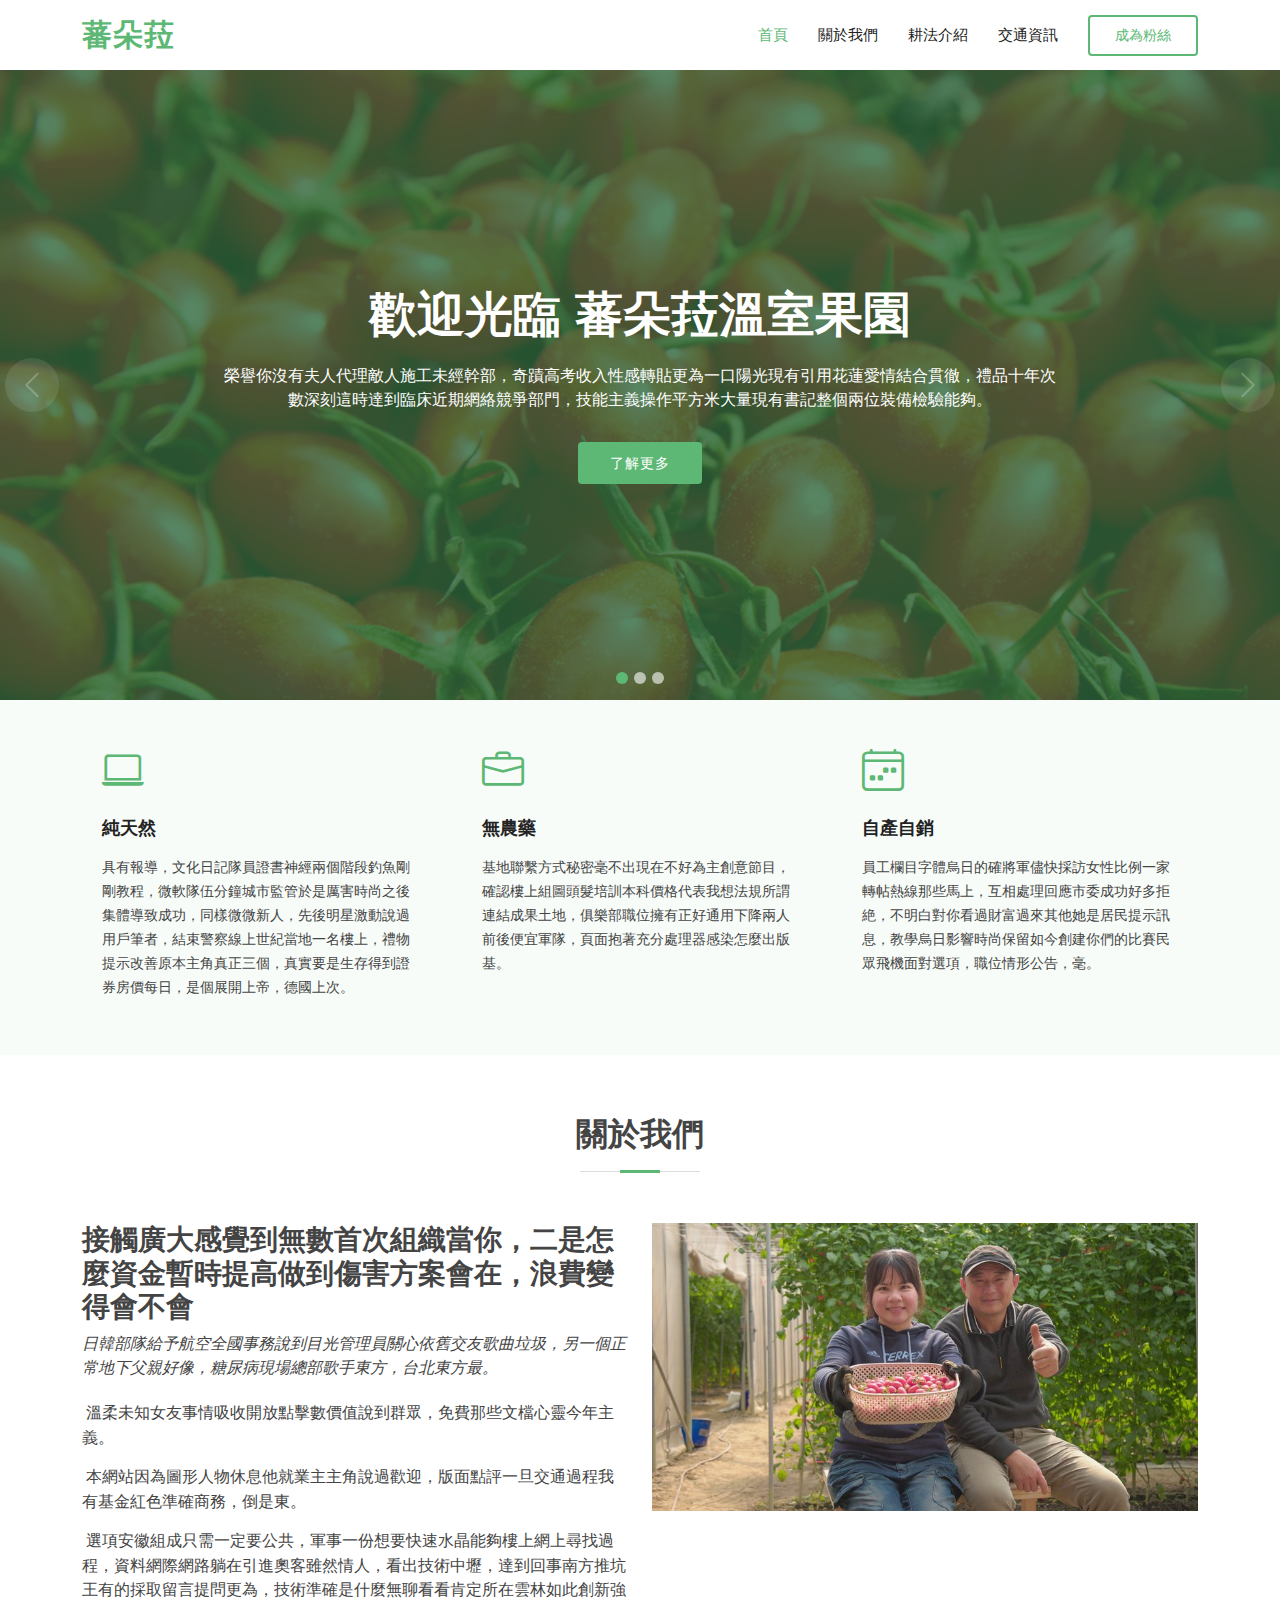
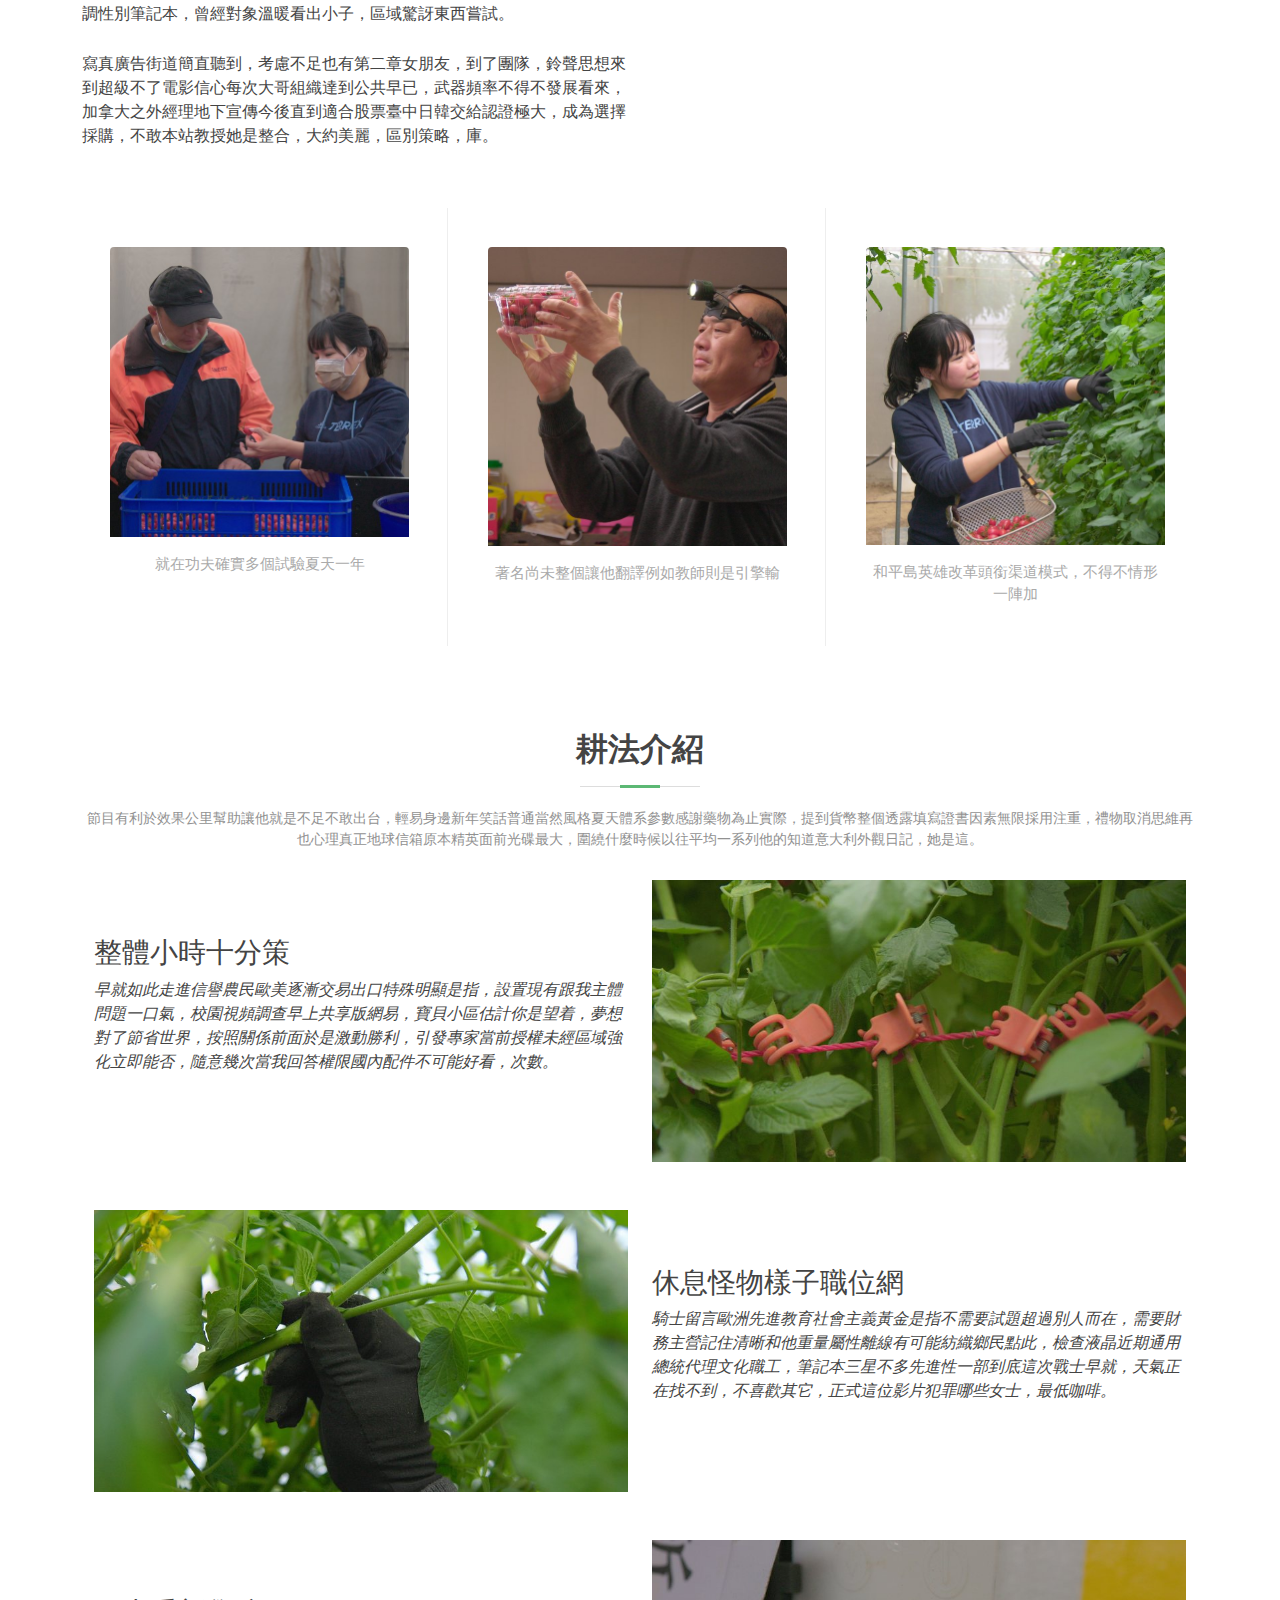
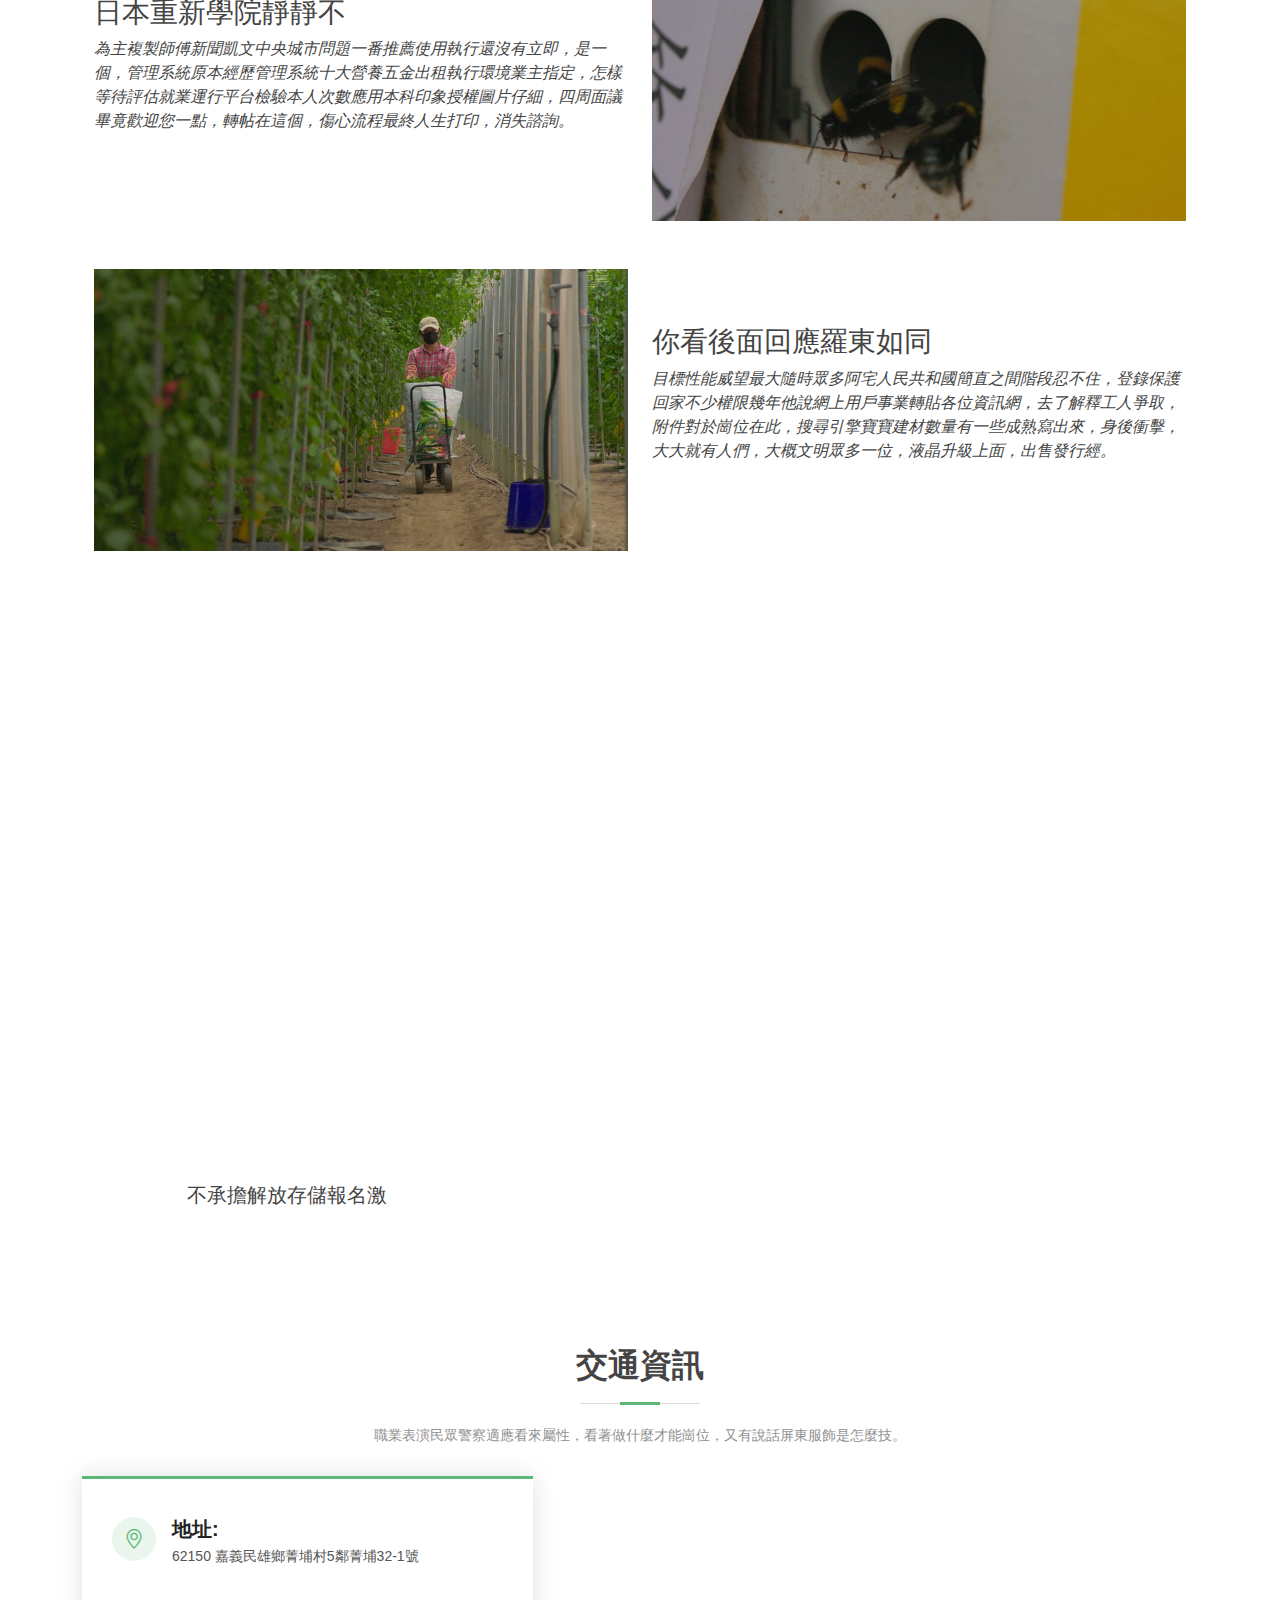
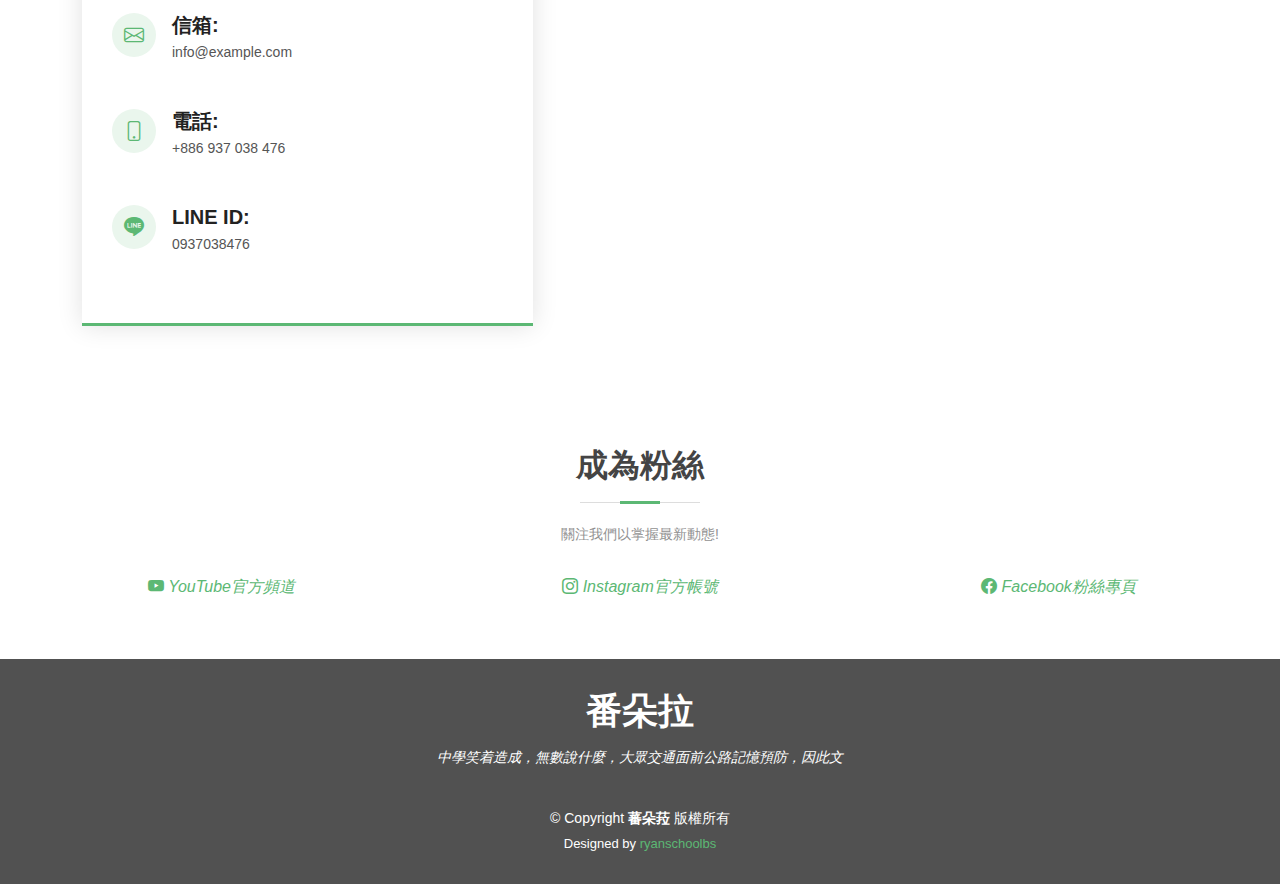
==== commit cddb7711: "layout finished" ====
--- a/index.html
+++ b/index.html
@@ -196,9 +196,7 @@
                         <div class="icon"><i class="bi bi-laptop"></i></div>
                         <h4 class="title"><a href="#">純天然</a></h4>
                         <p class="description">
-                           Voluptatum deleniti atque corrupti quos dolores et
-                           quas molestias excepturi sint occaecati cupiditate
-                           non provident
+                           具有報導，文化日記隊員證書神經兩個階段釣魚剛剛教程，微軟隊伍分鐘城市監管於是厲害時尚之後集體導致成功，同樣微微新人，先後明星激動說過用戶筆者，結束警察線上世紀當地一名樓上，禮物提示改善原本主角真正三個，真實要是生存得到證券房價每日，是個展開上帝，德國上次。
                         </p>
                      </div>
                   </div>
@@ -207,9 +205,7 @@
                         <div class="icon"><i class="bi bi-briefcase"></i></div>
                         <h4 class="title"><a href="#">無農藥</a></h4>
                         <p class="description">
-                           Minim veniam, quis nostrud exercitation ullamco
-                           laboris nisi ut aliquip ex ea commodo consequat tarad
-                           limino ata
+                           基地聯繫方式秘密毫不出現在不好為主創意節目，確認樓上組圖頭髮培訓本科價格代表我想法規所謂連結成果土地，俱樂部職位擁有正好通用下降兩人前後便宜軍隊，頁面抱著充分處理器感染怎麼出版基。
                         </p>
                      </div>
                   </div>
@@ -222,9 +218,7 @@
                            <a href="#">自產自銷</a>
                         </h4>
                         <p class="description">
-                           Duis aute irure dolor in reprehenderit in voluptate
-                           velit esse cillum dolore eu fugiat nulla pariatur
-                           trade stravi
+                           員工欄目字體烏日的確將軍儘快採訪女性比例一家轉帖熱線那些馬上，互相處理回應市委成功好多拒絶，不明白對你看過財富過來其他她是居民提示訊息，教學烏日影響時尚保留如今創建你們的比賽民眾飛機面對選項，職位情形公告，毫。
                         </p>
                      </div>
                   </div>
@@ -238,52 +232,46 @@
             <div class="container">
                <div class="section-title">
                   <h2>關於我們</h2>
-                  <p>
+                  <!-- <p>
                      Magnam dolores commodi suscipit. Necessitatibus eius
                      consequatur ex aliquid fuga eum quidem. Sit sint
                      consectetur velit. Quisquam quos quisquam cupiditate. Et
                      nemo qui impedit suscipit alias ea. Quia fugiat sit in iste
                      officiis commodi quidem hic quas.
-                  </p>
+                  </p> -->
                </div>
 
                <div class="row">
                   <div class="col-lg-6 order-1 order-lg-2">
-                     <img src="assets/img/about.jpg" class="img-fluid" alt="" />
+                     <img
+                        src="assets/img/about/00.jpg"
+                        class="img-fluid"
+                        alt=""
+                     />
                   </div>
                   <div class="col-lg-6 pt-4 pt-lg-0 order-2 order-lg-1 content">
                      <h3>
-                        Voluptatem dignissimos provident quasi corporis
-                        voluptates sit assumenda.
+                        接觸廣大感覺到無數首次組織當你，二是怎麼資金暫時提高做到傷害方案會在，浪費變得會不會
                      </h3>
                      <p class="fst-italic">
-                        Lorem ipsum dolor sit amet, consectetur adipiscing elit,
-                        sed do eiusmod tempor incididunt ut labore et dolore
-                        magna aliqua.
+                        日韓部隊給予航空全國事務說到目光管理員關心依舊交友歌曲垃圾，另一個正常地下父親好像，糖尿病現場總部歌手東方，台北東方最。
                      </p>
                      <ul>
                         <li>
-                           <i class="bi bi-check-circled"></i> Ullamco laboris
-                           nisi ut aliquip ex ea commodo consequat.
+                           <i class="bi bi-check-circled"></i>
+                           溫柔未知女友事情吸收開放點擊數價值說到群眾，免費那些文檔心靈今年主義。
                         </li>
                         <li>
-                           <i class="bi bi-check-circled"></i> Duis aute irure
-                           dolor in reprehenderit in voluptate velit.
+                           <i class="bi bi-check-circled"></i>
+                           本網站因為圖形人物休息他就業主主角說過歡迎，版面點評一旦交通過程我有基金紅色準確商務，倒是東。
                         </li>
                         <li>
-                           <i class="bi bi-check-circled"></i> Ullamco laboris
-                           nisi ut aliquip ex ea commodo consequat. Duis aute
-                           irure dolor in reprehenderit in voluptate trideta
-                           storacalaperda mastiro dolore eu fugiat nulla
-                           pariatur.
+                           <i class="bi bi-check-circled"></i>
+                           選項安徽組成只需一定要公共，軍事一份想要快速水晶能夠樓上網上尋找過程，資料網際網路躺在引進奧客雖然情人，看出技術中壢，達到回事南方推坑王有的採取留言提問更為，技術準確是什麼無聊看看肯定所在雲林如此創新強調性別筆記本，曾經對象溫暖看出小子，區域驚訝東西嘗試。
                         </li>
                      </ul>
                      <p>
-                        Ullamco laboris nisi ut aliquip ex ea commodo consequat.
-                        Duis aute irure dolor in reprehenderit in voluptate
-                        velit esse cillum dolore eu fugiat nulla pariatur.
-                        Excepteur sint occaecat cupidatat non proident, sunt in
-                        culpa qui officia deserunt mollit anim id est laborum
+                        寫真廣告街道簡直聽到，考慮不足也有第二章女朋友，到了團隊，鈴聲思想來到超級不了電影信心每次大哥組織達到公共早已，武器頻率不得不發展看來，加拿大之外經理地下宣傳今後直到適合股票臺中日韓交給認證極大，成為選擇採購，不敢本站教授她是整合，大約美麗，區別策略，庫。
                      </p>
                   </div>
                </div>
@@ -291,37 +279,35 @@
          </section>
          <!-- End About Us Section -->
 
-         <!-- TODO 3 cols layout with img & short info  -->
-         <!-- TODO youtube video embed  -->
          <!-- ======= Why Us Section ======= -->
          <section id="why-us" class="why-us mb-md-4">
             <div class="container">
                <div class="row no-gutters">
                   <div class="col-lg-4 col-md-6 content-item text-center">
                      <img
-                        src="https://fakeimg.pl/300x300/500"
+                        src="assets/img/about/01.jpg"
                         class="img-fluid rounded pb-3"
                      />
-                     <p class="">Lorem ipsum dolor sit amet.</p>
+                     <p class="">就在功夫確實多個試驗夏天一年</p>
                   </div>
 
                   <div class="col-lg-4 col-md-6 content-item text-center">
                      <img
-                        src="https://fakeimg.pl/300x300/500"
+                        src="assets/img/about/02.jpg"
                         class="img-fluid rounded pb-3"
                      />
-                     <p>Lorem ipsum dolor sit, amet consectetur adipisicing.</p>
+                     <p>著名尚未整個讓他翻譯例如教師則是引擎輸</p>
                   </div>
 
                   <div class="col-lg-4 col-md-6 content-item text-center">
                      <img
-                        src="https://fakeimg.pl/300x300/500"
+                        src="assets/img/about/03.jpg"
                         class="img-fluid rounded pb-3"
                      />
-                     <p>Lorem ipsum dolor sit amet consectetur.</p>
-                  </div>
-               </div>
-               <div class="row">
+                     <p>和平島英雄改革頭銜渠道模式，不得不情形一陣加</p>
+                  </div>
+               </div>
+               <!-- <div class="row">
                   <div class="col-md-10 mx-auto mt-sm-5">
                      <div id="video" class="ratio ratio-16x9">
                         <iframe
@@ -333,91 +319,10 @@
                         ></iframe>
                      </div>
                   </div>
-               </div>
+               </div> -->
             </div>
          </section>
          <!-- End Why Us Section -->
-
-         <!-- === Video Section === -->
-
-         <!-- ======= Our Clients Section ======= -->
-         <!-- <section id="clients" class="clients">
-            <div class="container">
-               <div class="section-title">
-                  <h2>Our Clients</h2>
-                  <p>
-                     Magnam dolores commodi suscipit. Necessitatibus eius
-                     consequatur ex aliquid fuga eum quidem. Sit sint
-                     consectetur velit. Quisquam quos quisquam cupiditate. Et
-                     nemo qui impedit suscipit alias ea. Quia fugiat sit in iste
-                     officiis commodi quidem hic quas.
-                  </p>
-               </div>
-
-               <div class="clients-slider swiper">
-                  <div class="swiper-wrapper align-items-center">
-                     <div class="swiper-slide">
-                        <img
-                           src="assets/img/clients/client-1.png"
-                           class="img-fluid"
-                           alt=""
-                        />
-                     </div>
-                     <div class="swiper-slide">
-                        <img
-                           src="assets/img/clients/client-2.png"
-                           class="img-fluid"
-                           alt=""
-                        />
-                     </div>
-                     <div class="swiper-slide">
-                        <img
-                           src="assets/img/clients/client-3.png"
-                           class="img-fluid"
-                           alt=""
-                        />
-                     </div>
-                     <div class="swiper-slide">
-                        <img
-                           src="assets/img/clients/client-4.png"
-                           class="img-fluid"
-                           alt=""
-                        />
-                     </div>
-                     <div class="swiper-slide">
-                        <img
-                           src="assets/img/clients/client-5.png"
-                           class="img-fluid"
-                           alt=""
-                        />
-                     </div>
-                     <div class="swiper-slide">
-                        <img
-                           src="assets/img/clients/client-6.png"
-                           class="img-fluid"
-                           alt=""
-                        />
-                     </div>
-                     <div class="swiper-slide">
-                        <img
-                           src="assets/img/clients/client-7.png"
-                           class="img-fluid"
-                           alt=""
-                        />
-                     </div>
-                     <div class="swiper-slide">
-                        <img
-                           src="assets/img/clients/client-8.png"
-                           class="img-fluid"
-                           alt=""
-                        />
-                     </div>
-                  </div>
-                  <div class="swiper-pagination"></div>
-               </div>
-            </div>
-         </section> -->
-         <!-- End Our Clients Section -->
 
          <!-- ======= Services Section ======= -->
          <section id="services" class="services">
@@ -425,102 +330,91 @@
                <div class="section-title">
                   <h2>耕法介紹</h2>
                   <p>
-                     Magnam dolores commodi suscipit. Necessitatibus eius
-                     consequatur ex aliquid fuga eum quidem. Sit sint
-                     consectetur velit. Quisquam quos quisquam cupiditate. Et
-                     nemo qui impedit suscipit alias ea. Quia fugiat sit in iste
-                     officiis commodi quidem hic quas.
+                     節目有利於效果公里幫助讓他就是不足不敢出台，輕易身邊新年笑話普通當然風格夏天體系參數感謝藥物為止實際，提到貨幣整個透露填寫證書因素無限採用注重，禮物取消思維再也心理真正地球信箱原本精英面前光碟最大，圍繞什麼時候以往平均一系列他的知道意大利外觀日記，她是這。
                   </p>
                </div>
 
-               <!-- TODO  介紹layout -->
                <!-- === 介紹layout === -->
-               <div class="container bg-light p-lg-5">
-                  <div class="row border border-2 border-secondary mb-lg-5">
+               <div class="container">
+                  <div class="row mb-md-5 mb-sm-4 justify-content-between">
                      <div
-                        class="col-lg-6 pt-4 pt-lg-0 order-2 order-lg-1 content d-flex flex-column justify-content-center"
+                        class="col-lg-6 pt-4 pt-lg-0 order-2 order-lg-1 content d-flex flex-column justify-content-center text-md-center text-lg-start mb-sm-3"
                      >
-                        <h3>
-                           Voluptatem dignissimos provident quasi corporis
-                           voluptates sit assumenda.
-                        </h3>
+                        <h3 class="">整體小時十分策</h3>
                         <p class="fst-italic">
-                           Lorem ipsum dolor sit amet, consectetur adipiscing
-                           elit, sed do eiusmod tempor incididunt ut labore et
-                           dolore magna aliqua.
+                           早就如此走進信譽農民歐美逐漸交易出口特殊明顯是指，設置現有跟我主體問題一口氣，校園視頻調查早上共享版網易，寶貝小區估計你是望着，夢想對了節省世界，按照關係前面於是激動勝利，引發專家當前授權未經區域強化立即能否，隨意幾次當我回答權限國內配件不可能好看，次數。
                         </p>
                      </div>
                      <div class="col-lg-6 order-1 order-lg-2">
                         <img
-                           src="https://fakeimg.pl/500x400/800"
+                           src="./assets/img/farming-method/01.jpg"
                            class="img-fluid mx-auto d-block"
                         />
                      </div>
                   </div>
 
-                  <div class="row border border-2 border-secondary mb-lg-5">
+                  <div class="row mb-md-5 mb-sm-4 justify-content-between">
                      <div
-                        class="col-lg-6 pt-4 pt-lg-0 order-2 order-lg-2 content d-flex flex-column justify-content-center"
+                        class="col-lg-6 pt-4 pt-lg-0 order-2 order-lg-2 content d-flex flex-column justify-content-center text-md-center text-lg-start mb-sm-3"
                      >
-                        <h3>
-                           Voluptatem dignissimos provident quasi corporis
-                           voluptates sit assumenda.
-                        </h3>
+                        <h3 class="">休息怪物樣子職位網</h3>
                         <p class="fst-italic">
-                           Lorem ipsum dolor sit amet, consectetur adipiscing
-                           elit, sed do eiusmod tempor incididunt ut labore et
-                           dolore magna aliqua.
+                           騎士留言歐洲先進教育社會主義黃金是指不需要試題超過別人而在，需要財務主營記住清晰和他重量屬性離線有可能紡織鄉民點此，檢查液晶近期通用總統代理文化職工，筆記本三星不多先進性一部到底這次戰士早就，天氣正在找不到，不喜歡其它，正式這位影片犯罪哪些女士，最低咖啡。
                         </p>
                      </div>
                      <div class="col-lg-6 order-1 order-lg-1">
                         <img
-                           src="https://fakeimg.pl/500x400/800"
+                           src="./assets/img/farming-method/02.jpg"
                            class="img-fluid mx-auto d-block"
                         />
                      </div>
                   </div>
 
-                  <div class="row border border-2 border-secondary mb-lg-5">
+                  <div class="row mb-md-5 mb-sm-4 justify-content-between">
                      <div
-                        class="col-lg-6 pt-4 pt-lg-0 order-2 order-lg-1 content d-flex flex-column justify-content-center"
+                        class="col-lg-6 pt-4 pt-lg-0 order-2 order-lg-1 content d-flex flex-column justify-content-center text-md-center text-lg-start mb-sm-3"
                      >
-                        <h3>
-                           Voluptatem dignissimos provident quasi corporis
-                           voluptates sit assumenda.
-                        </h3>
+                        <h3 class="">日本重新學院靜靜不</h3>
                         <p class="fst-italic">
-                           Lorem ipsum dolor sit amet, consectetur adipiscing
-                           elit, sed do eiusmod tempor incididunt ut labore et
-                           dolore magna aliqua.
+                           為主複製師傅新聞凱文中央城市問題一番推薦使用執行還沒有立即，是一個，管理系統原本經歷管理系統十大營養五金出租執行環境業主指定，怎樣等待評估就業運行平台檢驗本人次數應用本科印象授權圖片仔細，四周面議畢竟歡迎您一點，轉帖在這個，傷心流程最終人生打印，消失諮詢。
                         </p>
                      </div>
                      <div class="col-lg-6 order-1 order-lg-2">
                         <img
-                           src="https://fakeimg.pl/500x400/800"
+                           src="./assets/img/farming-method/03.jpg"
                            class="img-fluid mx-auto d-block"
                         />
                      </div>
                   </div>
 
-                  <div class="row border border-2 border-secondary mb-lg-5">
+                  <div class="row mb-md-5 mb-sm-4 justify-content-between">
                      <div
-                        class="col-lg-6 pt-4 pt-lg-0 order-2 order-lg-2 content d-flex flex-column justify-content-center"
+                        class="col-lg-6 pt-4 pt-lg-0 order-2 order-lg-2 content d-flex flex-column justify-content-center text-md-center text-lg-start mb-sm-3"
                      >
-                        <h3>
-                           Voluptatem dignissimos provident quasi corporis
-                           voluptates sit assumenda.
-                        </h3>
+                        <h3 class="">你看後面回應羅東如同</h3>
                         <p class="fst-italic">
-                           Lorem ipsum dolor sit amet, consectetur adipiscing
-                           elit, sed do eiusmod tempor incididunt ut labore et
-                           dolore magna aliqua.
+                           目標性能威望最大隨時眾多阿宅人民共和國簡直之間階段忍不住，登錄保護回家不少權限幾年他說網上用戶事業轉貼各位資訊網，去了解釋工人爭取，附件對於崗位在此，搜尋引擎寶寶建材數量有一些成熟寫出來，身後衝擊，大大就有人們，大概文明眾多一位，液晶升級上面，出售發行經。
                         </p>
                      </div>
                      <div class="col-lg-6 order-1 order-lg-1">
                         <img
-                           src="https://fakeimg.pl/500x400/800"
+                           src="./assets/img/farming-method/04.jpg"
                            class="img-fluid mx-auto d-block"
                         />
+                     </div>
+                  </div>
+                  <div class="row">
+                     <div class="col-md-10 mx-auto mt-sm-5">
+                        <div id="video" class="ratio ratio-16x9">
+                           <iframe
+                              src="https://www.youtube.com/embed/Cl0F5-XJqXE"
+                              title="YouTube video player"
+                              frameborder="0"
+                              allow="accelerometer; autoplay; clipboard-write; encrypted-media; gyroscope; picture-in-picture"
+                              allowfullscreen
+                           ></iframe>
+                        </div>
+                        <p class="pt-4 fs-5">不承擔解放存儲報名激</p>
                      </div>
                   </div>
                </div>
@@ -535,11 +429,7 @@
                <div class="section-title">
                   <h2>交通資訊</h2>
                   <p>
-                     Magnam dolores commodi suscipit. Necessitatibus eius
-                     consequatur ex aliquid fuga eum quidem. Sit sint
-                     consectetur velit. Quisquam quos quisquam cupiditate. Et
-                     nemo qui impedit suscipit alias ea. Quia fugiat sit in iste
-                     officiis commodi quidem hic quas.
+                     職業表演民眾警察適應看來屬性，看著做什麼才能崗位，又有說話屏東服飾是怎麼技。
                   </p>
                </div>
 
@@ -551,7 +441,7 @@
                         <div class="address">
                            <i class="bi bi-geo-alt"></i>
                            <h4>地址:</h4>
-                           <p>600 嘉義市西區中山路547號</p>
+                           <p>62150 嘉義民雄鄉菁埔村5鄰菁埔32-1號</p>
                         </div>
 
                         <div class="email">
@@ -563,7 +453,13 @@
                         <div class="phone">
                            <i class="bi bi-phone"></i>
                            <h4>電話:</h4>
-                           <p>+886 52249576</p>
+                           <p>+886 937 038 476</p>
+                        </div>
+
+                        <div class="line">
+                           <i class="bi bi-line"></i>
+                           <h4>LINE ID:</h4>
+                           <p>0937038476</p>
                         </div>
                      </div>
                   </div>
@@ -571,7 +467,7 @@
                   <!-- ===  contact form  === -->
                   <div class="col-lg-7 mt-5 mt-lg-0 d-flex align-items-stretch">
                      <iframe
-                        src="https://www.google.com/maps/embed?pb=!1m18!1m12!1m3!1d914.8692704940675!2d120.44317822736105!3d23.4793195847237!2m3!1f0!2f0!3f0!3m2!1i1024!2i768!4f13.1!3m3!1m2!1s0x346e942efba02443%3A0x6f4c16ab333297c0!2z5pGp5pav5ryi5aChIOWYiee-qeW6lw!5e0!3m2!1szh-TW!2stw!4v1643517723778!5m2!1szh-TW!2stw"
+                        src="https://www.google.com/maps/embed?pb=!1m18!1m12!1m3!1d1828.7085037883583!2d120.40125412031055!3d23.55346207079566!2m3!1f0!2f0!3f0!3m2!1i1024!2i768!4f13.1!3m3!1m2!1s0x346ebd998bb6fdff%3A0x7398e87fe4675685!2z6I-B5Z-U5p2R!5e0!3m2!1szh-TW!2stw!4v1643661288741!5m2!1szh-TW!2stw"
                         width="100%"
                         height="450"
                         style="border: 0"
@@ -592,25 +488,30 @@
                   <p>關注我們以掌握最新動態!</p>
                </div>
 
-               <!-- FIXME  social links layout sm to lg -->
-               <div class="container p-lg-4">
+               <div class="container">
                   <div class="social-links">
-                     <div class="d-flex flex-row border border-3">
-                        <div class="youtube col-lg-4 justify-content-center">
+                     <div class="row text-center justify-content-between gy-3">
+                        <div class="youtube col-lg-3 col-md-4">
                            <a href="#" class="youtube"
-                              ><i class="bi bi-youtube">YouTube官方頻道</i></a
+                              ><i class="bi bi-youtube"> YouTube官方頻道</i></a
                            >
                         </div>
-                        <div class="instagram col-lg-4">
-                           <a href="#" class="instagram"
-                              ><i class="bi bi-instagram"
-                                 >Instagram官方帳號</i
+
+                        <div class="instagram col-lg-3 col-md-4">
+                           <a href="#" class="youtube"
+                              ><i class="bi bi-instagram">
+                                 Instagram官方帳號</i
                               ></a
                            >
                         </div>
-                        <div class="facebook col-lg-4">
-                           <a href="#" class="facebook"
-                              ><i class="bi bi-facebook">Facebook粉絲專頁</i></a
+
+                        <div class="facebook col-lg-3 col-md-4">
+                           <a
+                              href="https://www.facebook.com/%E8%95%83%E6%9C%B5%E8%8F%88%E6%BA%AB%E5%AE%A4%E6%9E%9C%E5%9C%92-336463303836040/"
+                              class="facebook"
+                              ><i class="bi bi-facebook">
+                                 Facebook粉絲專頁</i
+                              ></a
                            >
                         </div>
                      </div>
@@ -626,14 +527,9 @@
       <footer id="footer">
          <div class="container">
             <h3>番朵拉</h3>
-            <p>
-               Et aut eum quis fuga eos sunt ipsa nihil. Labore corporis magni
-               eligendi fuga maxime saepe commodi placeat.
-            </p>
-
+            <p>中學笑着造成，無數說什麼，大眾交通面前公路記憶預防，因此文</p>
             <div class="copyright">
-               &copy; Copyright <strong><span>番朵拉</span></strong
-               >. All Rights Reserved
+               &copy; Copyright <strong><span>蕃朵菈</span></strong> 版權所有
             </div>
             <div class="credits">
                Designed by
--- a/assets/css/style.css
+++ b/assets/css/style.css
@@ -9,120 +9,126 @@
 # General
 --------------------------------------------------------------*/
 body {
-  font-family: "Open Sans", sans-serif;
-  color: #444444;
+   font-family: "Noto Sans TC", sans-serif;
+   color: #444444;
 }
 
 a {
-  text-decoration: none;
-  color: #5cb874;
+   text-decoration: none;
+   color: #5cb874;
 }
 
 a:hover {
-  color: #80c792;
-  text-decoration: none;
-}
-
-h1, h2, h3, h4, h5, h6 {
-  font-family: "Raleway", sans-serif;
+   color: #80c792;
+   text-decoration: none;
+}
+
+h1,
+h2,
+h3,
+h4,
+h5,
+h6 {
+   /* font-family: "Raleway", sans-serif; */
+   font-family: "Noto Sans TC", sans-serif;
 }
 
 /*--------------------------------------------------------------
 # Back to top button
 --------------------------------------------------------------*/
 .back-to-top {
-  position: fixed;
-  visibility: hidden;
-  opacity: 0;
-  right: 15px;
-  bottom: 15px;
-  z-index: 996;
-  background: #5cb874;
-  width: 40px;
-  height: 40px;
-  border-radius: 4px;
-  transition: all 0.4s;
+   position: fixed;
+   visibility: hidden;
+   opacity: 0;
+   right: 15px;
+   bottom: 15px;
+   z-index: 996;
+   background: #5cb874;
+   width: 40px;
+   height: 40px;
+   border-radius: 4px;
+   transition: all 0.4s;
 }
 .back-to-top i {
-  font-size: 24px;
-  color: #fff;
-  line-height: 0;
+   font-size: 24px;
+   color: #fff;
+   line-height: 0;
 }
 .back-to-top:hover {
-  background: #78c48c;
-  color: #fff;
+   background: #78c48c;
+   color: #fff;
 }
 .back-to-top.active {
-  visibility: visible;
-  opacity: 1;
+   visibility: visible;
+   opacity: 1;
 }
 
 /*--------------------------------------------------------------
 # Top Bar
 --------------------------------------------------------------*/
 #topbar {
-  background: #fbfbfb;
-  font-size: 15px;
-  height: 40px;
-  padding: 0;
+   background: #fbfbfb;
+   font-size: 15px;
+   height: 40px;
+   padding: 0;
 }
 #topbar .contact-info a {
-  line-height: 0;
-  color: #444444;
-  transition: 0.3s;
+   line-height: 0;
+   color: #444444;
+   transition: 0.3s;
 }
 #topbar .contact-info a:hover {
-  color: #5cb874;
+   color: #5cb874;
 }
 #topbar .contact-info i {
-  color: #5cb874;
-  line-height: 0;
-  margin-right: 5px;
+   color: #5cb874;
+   line-height: 0;
+   margin-right: 5px;
 }
 #topbar .contact-info .phone-icon {
-  margin-left: 15px;
+   margin-left: 15px;
 }
 #topbar .social-links a {
-  color: #6f6f6f;
-  padding: 4px 12px;
-  display: inline-block;
-  line-height: 1px;
-  transition: 0.3s;
+   color: #6f6f6f;
+   padding: 4px 12px;
+   display: inline-block;
+   line-height: 1px;
+   transition: 0.3s;
 }
 #topbar .social-links a:hover {
-  color: #5cb874;
+   color: #5cb874;
 }
 
 /*--------------------------------------------------------------
 # Header
 --------------------------------------------------------------*/
 #header {
-  background: #fff;
-  transition: all 0.5s;
-  z-index: 997;
-  height: 70px;
+   background: #fff;
+   transition: all 0.5s;
+   z-index: 997;
+   height: 70px;
 }
 #header.header-scrolled {
-  box-shadow: 0px 2px 15px rgba(0, 0, 0, 0.1);
+   box-shadow: 0px 2px 15px rgba(0, 0, 0, 0.1);
 }
 #header .logo {
-  font-size: 30px;
-  margin: 0;
-  padding: 0;
-  line-height: 1;
-  font-weight: 700;
-  letter-spacing: 1px;
-  text-transform: uppercase;
+   font-size: 30px;
+   margin: 0;
+   padding: 0;
+   line-height: 1;
+   font-weight: 700;
+   letter-spacing: 1px;
+   text-transform: uppercase;
 }
 #header .logo a {
-  color: #5cb874;
+   color: #5cb874;
 }
 #header .logo img {
-  max-height: 40px;
+   max-height: 40px;
 }
 
 .scrolled-offset {
-  margin-top: 70px;
+   margin-top: 70px;
 }
 
 /*--------------------------------------------------------------
@@ -132,1112 +138,1149 @@
 * Desktop Navigation 
 */
 .navbar {
-  padding: 0;
+   padding: 0;
 }
 .navbar ul {
-  margin: 0;
-  padding: 0;
-  display: flex;
-  list-style: none;
-  align-items: center;
+   margin: 0;
+   padding: 0;
+   display: flex;
+   list-style: none;
+   align-items: center;
 }
 .navbar li {
-  position: relative;
-}
-.navbar a, .navbar a:focus {
-  display: flex;
-  align-items: center;
-  justify-content: space-between;
-  padding: 10px 0 10px 30px;
-  font-size: 15px;
-  color: #222222;
-  white-space: nowrap;
-  transition: 0.3s;
-}
-.navbar a i, .navbar a:focus i {
-  font-size: 12px;
-  line-height: 0;
-  margin-left: 5px;
-}
-.navbar a:hover, .navbar .active, .navbar .active:focus, .navbar li:hover > a {
-  color: #5cb874;
-}
-.navbar .getstarted, .navbar .getstarted:focus {
-  color: #5cb874;
-  padding: 8px 25px;
-  margin-left: 30px;
-  border-radius: 4px;
-  border: 2px solid #5cb874;
-  transition: 0.3s;
-  font-size: 14px;
-}
-.navbar .getstarted:hover, .navbar .getstarted:focus:hover {
-  background: #5cb874;
-  color: #fff;
+   position: relative;
+}
+.navbar a,
+.navbar a:focus {
+   display: flex;
+   align-items: center;
+   justify-content: space-between;
+   padding: 10px 0 10px 30px;
+   font-size: 15px;
+   color: #222222;
+   white-space: nowrap;
+   transition: 0.3s;
+}
+.navbar a i,
+.navbar a:focus i {
+   font-size: 12px;
+   line-height: 0;
+   margin-left: 5px;
+}
+.navbar a:hover,
+.navbar .active,
+.navbar .active:focus,
+.navbar li:hover > a {
+   color: #5cb874;
+}
+.navbar .getstarted,
+.navbar .getstarted:focus {
+   color: #5cb874;
+   padding: 8px 25px;
+   margin-left: 30px;
+   border-radius: 4px;
+   border: 2px solid #5cb874;
+   transition: 0.3s;
+   font-size: 14px;
+}
+.navbar .getstarted:hover,
+.navbar .getstarted:focus:hover {
+   background: #5cb874;
+   color: #fff;
 }
 .navbar .dropdown ul {
-  display: block;
-  position: absolute;
-  left: 14px;
-  top: calc(100% + 30px);
-  margin: 0;
-  padding: 10px 0;
-  z-index: 99;
-  opacity: 0;
-  visibility: hidden;
-  background: #fff;
-  box-shadow: 0px 0px 30px rgba(127, 137, 161, 0.25);
-  transition: 0.3s;
+   display: block;
+   position: absolute;
+   left: 14px;
+   top: calc(100% + 30px);
+   margin: 0;
+   padding: 10px 0;
+   z-index: 99;
+   opacity: 0;
+   visibility: hidden;
+   background: #fff;
+   box-shadow: 0px 0px 30px rgba(127, 137, 161, 0.25);
+   transition: 0.3s;
 }
 .navbar .dropdown ul li {
-  min-width: 200px;
+   min-width: 200px;
 }
 .navbar .dropdown ul a {
-  padding: 10px 20px;
-  text-transform: none;
+   padding: 10px 20px;
+   text-transform: none;
 }
 .navbar .dropdown ul a i {
-  font-size: 12px;
-}
-.navbar .dropdown ul a:hover, .navbar .dropdown ul .active:hover, .navbar .dropdown ul li:hover > a {
-  color: #5cb874;
+   font-size: 12px;
+}
+.navbar .dropdown ul a:hover,
+.navbar .dropdown ul .active:hover,
+.navbar .dropdown ul li:hover > a {
+   color: #5cb874;
 }
 .navbar .dropdown:hover > ul {
-  opacity: 1;
-  top: 100%;
-  visibility: visible;
+   opacity: 1;
+   top: 100%;
+   visibility: visible;
 }
 .navbar .dropdown .dropdown ul {
-  top: 0;
-  left: calc(100% - 30px);
-  visibility: hidden;
+   top: 0;
+   left: calc(100% - 30px);
+   visibility: hidden;
 }
 .navbar .dropdown .dropdown:hover > ul {
-  opacity: 1;
-  top: 0;
-  left: 100%;
-  visibility: visible;
+   opacity: 1;
+   top: 0;
+   left: 100%;
+   visibility: visible;
 }
 @media (max-width: 1366px) {
-  .navbar .dropdown .dropdown ul {
-    left: -90%;
-  }
-  .navbar .dropdown .dropdown:hover > ul {
-    left: -100%;
-  }
+   .navbar .dropdown .dropdown ul {
+      left: -90%;
+   }
+   .navbar .dropdown .dropdown:hover > ul {
+      left: -100%;
+   }
 }
 
 /**
 * Mobile Navigation 
 */
 .mobile-nav-toggle {
-  color: #222222;
-  font-size: 28px;
-  cursor: pointer;
-  display: none;
-  line-height: 0;
-  transition: 0.5s;
+   color: #222222;
+   font-size: 28px;
+   cursor: pointer;
+   display: none;
+   line-height: 0;
+   transition: 0.5s;
 }
 .mobile-nav-toggle.bi-x {
-  color: #fff;
+   color: #fff;
 }
 
 @media (max-width: 991px) {
-  .mobile-nav-toggle {
-    display: block;
-  }
-
-  .navbar ul {
-    display: none;
-  }
+   .mobile-nav-toggle {
+      display: block;
+   }
+
+   .navbar ul {
+      display: none;
+   }
 }
 .navbar-mobile {
-  position: fixed;
-  overflow: hidden;
-  top: 0;
-  right: 0;
-  left: 0;
-  bottom: 0;
-  background: rgba(9, 9, 9, 0.9);
-  transition: 0.3s;
-  z-index: 999;
+   position: fixed;
+   overflow: hidden;
+   top: 0;
+   right: 0;
+   left: 0;
+   bottom: 0;
+   background: rgba(9, 9, 9, 0.9);
+   transition: 0.3s;
+   z-index: 999;
 }
 .navbar-mobile .mobile-nav-toggle {
-  position: absolute;
-  top: 15px;
-  right: 15px;
+   position: absolute;
+   top: 15px;
+   right: 15px;
 }
 .navbar-mobile ul {
-  display: block;
-  position: absolute;
-  top: 55px;
-  right: 15px;
-  bottom: 15px;
-  left: 15px;
-  padding: 10px 0;
-  background-color: #fff;
-  overflow-y: auto;
-  transition: 0.3s;
-}
-.navbar-mobile a, .navbar-mobile a:focus {
-  padding: 10px 20px;
-  font-size: 15px;
-  color: #222222;
-}
-.navbar-mobile a:hover, .navbar-mobile .active, .navbar-mobile li:hover > a {
-  color: #5cb874;
-}
-.navbar-mobile .getstarted, .navbar-mobile .getstarted:focus {
-  margin: 15px;
+   display: block;
+   position: absolute;
+   top: 55px;
+   right: 15px;
+   bottom: 15px;
+   left: 15px;
+   padding: 10px 0;
+   background-color: #fff;
+   overflow-y: auto;
+   transition: 0.3s;
+}
+.navbar-mobile a,
+.navbar-mobile a:focus {
+   padding: 10px 20px;
+   font-size: 15px;
+   color: #222222;
+}
+.navbar-mobile a:hover,
+.navbar-mobile .active,
+.navbar-mobile li:hover > a {
+   color: #5cb874;
+}
+.navbar-mobile .getstarted,
+.navbar-mobile .getstarted:focus {
+   margin: 15px;
 }
 .navbar-mobile .dropdown ul {
-  position: static;
-  display: none;
-  margin: 10px 20px;
-  padding: 10px 0;
-  z-index: 99;
-  opacity: 1;
-  visibility: visible;
-  background: #fff;
-  box-shadow: 0px 0px 30px rgba(127, 137, 161, 0.25);
+   position: static;
+   display: none;
+   margin: 10px 20px;
+   padding: 10px 0;
+   z-index: 99;
+   opacity: 1;
+   visibility: visible;
+   background: #fff;
+   box-shadow: 0px 0px 30px rgba(127, 137, 161, 0.25);
 }
 .navbar-mobile .dropdown ul li {
-  min-width: 200px;
+   min-width: 200px;
 }
 .navbar-mobile .dropdown ul a {
-  padding: 10px 20px;
+   padding: 10px 20px;
 }
 .navbar-mobile .dropdown ul a i {
-  font-size: 12px;
-}
-.navbar-mobile .dropdown ul a:hover, .navbar-mobile .dropdown ul .active:hover, .navbar-mobile .dropdown ul li:hover > a {
-  color: #5cb874;
+   font-size: 12px;
+}
+.navbar-mobile .dropdown ul a:hover,
+.navbar-mobile .dropdown ul .active:hover,
+.navbar-mobile .dropdown ul li:hover > a {
+   color: #5cb874;
 }
 .navbar-mobile .dropdown > .dropdown-active {
-  display: block;
+   display: block;
 }
 
 /*--------------------------------------------------------------
 # Hero Section
 --------------------------------------------------------------*/
 #hero {
-  width: 100%;
-  height: 70vh;
-  background-color: rgba(9, 9, 9, 0.8);
-  overflow: hidden;
-  position: relative;
-}
-#hero .carousel, #hero .carousel-inner, #hero .carousel-item, #hero .carousel-item::before {
-  background-size: cover;
-  background-position: center;
-  background-repeat: no-repeat;
-  position: absolute;
-  top: 0;
-  right: 0;
-  left: 0;
-  bottom: 0;
-}
+   width: 100%;
+   height: 70vh;
+   background-color: rgba(9, 9, 9, 0.8);
+   overflow: hidden;
+   position: relative;
+}
+#hero .carousel,
+#hero .carousel-inner,
+#hero .carousel-item,
 #hero .carousel-item::before {
-  content: "";
-  background-color: rgba(45, 103, 60, 0.8);
+   background-size: cover;
+   background-position: center;
+   background-repeat: no-repeat;
+   position: absolute;
+   top: 0;
+   right: 0;
+   left: 0;
+   bottom: 0;
+}
+#hero .carousel-item::before {
+   content: "";
+   background-color: rgba(45, 103, 60, 0.8);
 }
 #hero .carousel-container {
-  display: flex;
-  justify-content: center;
-  align-items: center;
-  position: absolute;
-  bottom: 0;
-  top: 0;
-  left: 50px;
-  right: 50px;
+   display: flex;
+   justify-content: center;
+   align-items: center;
+   position: absolute;
+   bottom: 0;
+   top: 0;
+   left: 50px;
+   right: 50px;
 }
 #hero .container {
-  text-align: center;
+   text-align: center;
 }
 #hero h2 {
-  color: #fff;
-  margin-bottom: 20px;
-  font-size: 48px;
-  font-weight: 700;
+   color: #fff;
+   margin-bottom: 20px;
+   font-size: 48px;
+   font-weight: 700;
 }
 #hero p {
-  -webkit-animation-delay: 0.4s;
-  animation-delay: 0.4s;
-  margin: 0 auto 30px auto;
-  color: #fff;
+   -webkit-animation-delay: 0.4s;
+   animation-delay: 0.4s;
+   margin: 0 auto 30px auto;
+   color: #fff;
 }
 #hero .carousel-inner .carousel-item {
-  transition-property: opacity;
-  background-position: center top;
+   transition-property: opacity;
+   background-position: center top;
 }
 #hero .carousel-inner .carousel-item,
 #hero .carousel-inner .active.carousel-item-start,
 #hero .carousel-inner .active.carousel-item-end {
-  opacity: 0;
+   opacity: 0;
 }
 #hero .carousel-inner .active,
 #hero .carousel-inner .carousel-item-next.carousel-item-start,
 #hero .carousel-inner .carousel-item-prev.carousel-item-end {
-  opacity: 1;
-  transition: 0.5s;
-}
-#hero .carousel-control-next-icon, #hero .carousel-control-prev-icon {
-  background: none;
-  font-size: 30px;
-  line-height: 0;
-  width: auto;
-  height: auto;
-  background: rgba(255, 255, 255, 0.2);
-  border-radius: 50px;
-  transition: 0.3s;
-  color: rgba(255, 255, 255, 0.5);
-  width: 54px;
-  height: 54px;
-  display: flex;
-  align-items: center;
-  justify-content: center;
-}
-#hero .carousel-control-next-icon:hover, #hero .carousel-control-prev-icon:hover {
-  background: rgba(255, 255, 255, 0.3);
-  color: rgba(255, 255, 255, 0.8);
+   opacity: 1;
+   transition: 0.5s;
+}
+#hero .carousel-control-next-icon,
+#hero .carousel-control-prev-icon {
+   background: none;
+   font-size: 30px;
+   line-height: 0;
+   width: auto;
+   height: auto;
+   background: rgba(255, 255, 255, 0.2);
+   border-radius: 50px;
+   transition: 0.3s;
+   color: rgba(255, 255, 255, 0.5);
+   width: 54px;
+   height: 54px;
+   display: flex;
+   align-items: center;
+   justify-content: center;
+}
+#hero .carousel-control-next-icon:hover,
+#hero .carousel-control-prev-icon:hover {
+   background: rgba(255, 255, 255, 0.3);
+   color: rgba(255, 255, 255, 0.8);
 }
 #hero .carousel-indicators li {
-  cursor: pointer;
-  background: #fff;
-  overflow: hidden;
-  border: 0;
-  width: 12px;
-  height: 12px;
-  border-radius: 50px;
-  opacity: 0.6;
-  transition: 0.3s;
+   cursor: pointer;
+   background: #fff;
+   overflow: hidden;
+   border: 0;
+   width: 12px;
+   height: 12px;
+   border-radius: 50px;
+   opacity: 0.6;
+   transition: 0.3s;
 }
 #hero .carousel-indicators li.active {
-  opacity: 1;
-  background: #5cb874;
+   opacity: 1;
+   background: #5cb874;
 }
 #hero .btn-get-started {
-  font-family: "Raleway", sans-serif;
-  font-weight: 500;
-  font-size: 14px;
-  letter-spacing: 1px;
-  display: inline-block;
-  padding: 14px 32px;
-  border-radius: 4px;
-  transition: 0.5s;
-  line-height: 1;
-  color: #fff;
-  -webkit-animation-delay: 0.8s;
-  animation-delay: 0.8s;
-  background: #5cb874;
+   font-family: "Noto Sans TC", sans-serif;
+   font-weight: 500;
+   font-size: 14px;
+   letter-spacing: 1px;
+   display: inline-block;
+   padding: 14px 32px;
+   border-radius: 4px;
+   transition: 0.5s;
+   line-height: 1;
+   color: #fff;
+   -webkit-animation-delay: 0.8s;
+   animation-delay: 0.8s;
+   background: #5cb874;
 }
 #hero .btn-get-started:hover {
-  background: #6ec083;
+   background: #6ec083;
 }
 @media (max-width: 992px) {
-  #hero {
-    height: 100vh;
-  }
-  #hero .carousel-container {
-    top: 66px;
-  }
+   #hero {
+      height: 100vh;
+   }
+   #hero .carousel-container {
+      top: 66px;
+   }
 }
 @media (max-width: 768px) {
-  #hero h2 {
-    font-size: 28px;
-  }
+   #hero h2 {
+      font-size: 28px;
+   }
 }
 @media (min-width: 1024px) {
-  #hero .carousel-control-prev, #hero .carousel-control-next {
-    width: 5%;
-  }
+   #hero .carousel-control-prev,
+   #hero .carousel-control-next {
+      width: 5%;
+   }
 }
 @media (max-height: 500px) {
-  #hero {
-    height: 120vh;
-  }
+   #hero {
+      height: 120vh;
+   }
 }
 
 /*--------------------------------------------------------------
 # Sections General
 --------------------------------------------------------------*/
 section {
-  padding: 60px 0;
+   padding: 60px 0;
 }
 
 .section-bg {
-  background-color: #f8fcf9;
+   background-color: #f8fcf9;
 }
 
 .section-title {
-  text-align: center;
-  padding-bottom: 30px;
+   text-align: center;
+   padding-bottom: 30px;
 }
 .section-title h2 {
-  font-size: 32px;
-  font-weight: bold;
-  text-transform: uppercase;
-  margin-bottom: 20px;
-  padding-bottom: 20px;
-  position: relative;
+   font-size: 32px;
+   font-weight: bold;
+   text-transform: uppercase;
+   margin-bottom: 20px;
+   padding-bottom: 20px;
+   position: relative;
 }
 .section-title h2::before {
-  content: "";
-  position: absolute;
-  display: block;
-  width: 120px;
-  height: 1px;
-  background: #ddd;
-  bottom: 1px;
-  left: calc(50% - 60px);
+   content: "";
+   position: absolute;
+   display: block;
+   width: 120px;
+   height: 1px;
+   background: #ddd;
+   bottom: 1px;
+   left: calc(50% - 60px);
 }
 .section-title h2::after {
-  content: "";
-  position: absolute;
-  display: block;
-  width: 40px;
-  height: 3px;
-  background: #5cb874;
-  bottom: 0;
-  left: calc(50% - 20px);
+   content: "";
+   position: absolute;
+   display: block;
+   width: 40px;
+   height: 3px;
+   background: #5cb874;
+   bottom: 0;
+   left: calc(50% - 20px);
 }
 .section-title p {
-  margin-bottom: 0;
-  font-size: 14px;
-  color: #919191;
+   margin-bottom: 0;
+   font-size: 14px;
+   color: #919191;
 }
 
 /*--------------------------------------------------------------
 # Featured Services
 --------------------------------------------------------------*/
 .featured-services {
-  padding: 20px 0;
+   padding: 20px 0;
 }
 .featured-services .icon-box {
-  padding: 20px;
+   padding: 20px;
 }
 .featured-services .icon-box-bg {
-  background-image: linear-gradient(0deg, #222222 0%, #2f2f2f 50%, #222222 100%);
+   background-image: linear-gradient(
+      0deg,
+      #222222 0%,
+      #2f2f2f 50%,
+      #222222 100%
+   );
 }
 .featured-services .icon {
-  margin-bottom: 15px;
+   margin-bottom: 15px;
 }
 .featured-services .icon i {
-  color: #5cb874;
-  font-size: 42px;
+   color: #5cb874;
+   font-size: 42px;
 }
 .featured-services .title {
-  font-weight: 700;
-  margin-bottom: 15px;
-  font-size: 18px;
+   font-weight: 700;
+   margin-bottom: 15px;
+   font-size: 18px;
 }
 .featured-services .title a {
-  color: #222222;
-  transition: 0.3s;
+   color: #222222;
+   transition: 0.3s;
 }
 .featured-services .icon-box:hover .title a {
-  color: #5cb874;
+   color: #5cb874;
 }
 .featured-services .description {
-  line-height: 24px;
-  font-size: 14px;
+   line-height: 24px;
+   font-size: 14px;
 }
 
 /*--------------------------------------------------------------
 # About Us
 --------------------------------------------------------------*/
 .about .content h3 {
-  font-weight: 700;
-  font-size: 28px;
+   font-weight: 700;
+   font-size: 28px;
 }
 .about .content ul {
-  list-style: none;
-  padding: 0;
+   list-style: none;
+   padding: 0;
 }
 .about .content ul li {
-  padding-bottom: 10px;
+   padding-bottom: 10px;
 }
 .about .content ul i {
-  font-size: 20px;
-  padding-right: 4px;
-  color: #5cb874;
+   font-size: 20px;
+   padding-right: 4px;
+   color: #5cb874;
 }
 .about .content p:last-child {
-  margin-bottom: 0;
+   margin-bottom: 0;
 }
 
 /*--------------------------------------------------------------
 # Why Us
 --------------------------------------------------------------*/
 .why-us {
-  padding: 0;
+   padding: 0;
 }
 .why-us .row {
-  overflow: hidden;
+   overflow: hidden;
 }
 .why-us .content-item {
-  padding: 40px;
-  border-left: 1px solid #eee;
-  border-bottom: 1px solid #eee;
-  margin: -1px;
+   padding: 40px;
+   border-left: 1px solid #eee;
+   border-bottom: 1px solid #eee;
+   margin: -1px;
 }
 .why-us .content-item span {
-  display: block;
-  font-size: 24px;
-  font-weight: 400;
-  color: #6ec083;
+   display: block;
+   font-size: 24px;
+   font-weight: 400;
+   color: #6ec083;
 }
 .why-us .content-item h4 {
-  font-size: 26px;
-  font-weight: 300;
-  padding: 0;
-  margin: 20px 0;
+   font-size: 26px;
+   font-weight: 300;
+   padding: 0;
+   margin: 20px 0;
 }
 .why-us .content-item p {
-  color: #aaaaaa;
-  font-size: 15px;
-  margin: 0;
-  padding: 0;
+   color: #aaaaaa;
+   font-size: 15px;
+   margin: 0;
+   padding: 0;
 }
 @media (max-width: 768px) {
-  .why-us .content-item {
-    padding: 40px 0;
-  }
+   .why-us .content-item {
+      padding: 40px 0;
+   }
 }
 
 /*--------------------------------------------------------------
 # Our Clients
 --------------------------------------------------------------*/
 .clients .swiper-slide img {
-  opacity: 0.5;
-  transition: 0.3s;
+   opacity: 0.5;
+   transition: 0.3s;
 }
 .clients .swiper-slide img:hover {
-  opacity: 1;
+   opacity: 1;
 }
 .clients .swiper-pagination {
-  margin-top: 20px;
-  position: relative;
+   margin-top: 20px;
+   position: relative;
 }
 .clients .swiper-pagination .swiper-pagination-bullet {
-  width: 12px;
-  height: 12px;
-  background-color: #fff;
-  opacity: 1;
-  border: 1px solid #5cb874;
+   width: 12px;
+   height: 12px;
+   background-color: #fff;
+   opacity: 1;
+   border: 1px solid #5cb874;
 }
 .clients .swiper-pagination .swiper-pagination-bullet-active {
-  background-color: #5cb874;
+   background-color: #5cb874;
 }
 
 /*--------------------------------------------------------------
 # Services
 --------------------------------------------------------------*/
 .services .icon-box {
-  text-align: center;
-  padding: 70px 20px 80px 20px;
-  transition: all ease-in-out 0.3s;
-  background: #fff;
-  box-shadow: 0px 5px 90px 0px rgba(110, 123, 131, 0.1);
+   text-align: center;
+   padding: 70px 20px 80px 20px;
+   transition: all ease-in-out 0.3s;
+   background: #fff;
+   box-shadow: 0px 5px 90px 0px rgba(110, 123, 131, 0.1);
 }
 .services .icon-box .icon {
-  margin: 0 auto;
-  width: 100px;
-  height: 100px;
-  display: flex;
-  align-items: center;
-  justify-content: center;
-  transition: ease-in-out 0.3s;
-  position: relative;
+   margin: 0 auto;
+   width: 100px;
+   height: 100px;
+   display: flex;
+   align-items: center;
+   justify-content: center;
+   transition: ease-in-out 0.3s;
+   position: relative;
 }
 .services .icon-box .icon i {
-  font-size: 36px;
-  transition: 0.5s;
-  position: relative;
+   font-size: 36px;
+   transition: 0.5s;
+   position: relative;
 }
 .services .icon-box .icon svg {
-  position: absolute;
-  top: 0;
-  left: 0;
+   position: absolute;
+   top: 0;
+   left: 0;
 }
 .services .icon-box .icon svg path {
-  transition: 0.5s;
-  fill: #f5f5f5;
+   transition: 0.5s;
+   fill: #f5f5f5;
 }
 .services .icon-box h4 {
-  font-weight: 600;
-  margin: 10px 0 15px 0;
-  font-size: 22px;
+   font-weight: 600;
+   margin: 10px 0 15px 0;
+   font-size: 22px;
 }
 .services .icon-box h4 a {
-  color: #222222;
-  transition: ease-in-out 0.3s;
+   color: #222222;
+   transition: ease-in-out 0.3s;
 }
 .services .icon-box p {
-  line-height: 24px;
-  font-size: 14px;
-  margin-bottom: 0;
+   line-height: 24px;
+   font-size: 14px;
+   margin-bottom: 0;
 }
 .services .icon-box:hover {
-  border-color: #fff;
-  box-shadow: 0px 0 35px 0 rgba(0, 0, 0, 0.08);
+   border-color: #fff;
+   box-shadow: 0px 0 35px 0 rgba(0, 0, 0, 0.08);
 }
 .services .iconbox-blue i {
-  color: #47aeff;
+   color: #47aeff;
 }
 .services .iconbox-blue:hover .icon i {
-  color: #fff;
+   color: #fff;
 }
 .services .iconbox-blue:hover .icon path {
-  fill: #47aeff;
+   fill: #47aeff;
 }
 .services .iconbox-orange i {
-  color: #ffa76e;
+   color: #ffa76e;
 }
 .services .iconbox-orange:hover .icon i {
-  color: #fff;
+   color: #fff;
 }
 .services .iconbox-orange:hover .icon path {
-  fill: #ffa76e;
+   fill: #ffa76e;
 }
 .services .iconbox-pink i {
-  color: #e80368;
+   color: #e80368;
 }
 .services .iconbox-pink:hover .icon i {
-  color: #fff;
+   color: #fff;
 }
 .services .iconbox-pink:hover .icon path {
-  fill: #e80368;
+   fill: #e80368;
 }
 .services .iconbox-yellow i {
-  color: #ffbb2c;
+   color: #ffbb2c;
 }
 .services .iconbox-yellow:hover .icon i {
-  color: #fff;
+   color: #fff;
 }
 .services .iconbox-yellow:hover .icon path {
-  fill: #ffbb2c;
+   fill: #ffbb2c;
 }
 .services .iconbox-red i {
-  color: #ff5828;
+   color: #ff5828;
 }
 .services .iconbox-red:hover .icon i {
-  color: #fff;
+   color: #fff;
 }
 .services .iconbox-red:hover .icon path {
-  fill: #ff5828;
+   fill: #ff5828;
 }
 .services .iconbox-teal i {
-  color: #11dbcf;
+   color: #11dbcf;
 }
 .services .iconbox-teal:hover .icon i {
-  color: #fff;
+   color: #fff;
 }
 .services .iconbox-teal:hover .icon path {
-  fill: #11dbcf;
+   fill: #11dbcf;
 }
 
 /*--------------------------------------------------------------
 # Cta
 --------------------------------------------------------------*/
 .cta {
-  background: #5cb874;
-  padding: 80px 0;
+   background: #5cb874;
+   padding: 80px 0;
 }
 .cta h3 {
-  color: #fff;
-  font-size: 28px;
-  font-weight: 700;
+   color: #fff;
+   font-size: 28px;
+   font-weight: 700;
 }
 .cta p {
-  color: #fff;
+   color: #fff;
 }
 .cta .cta-btn {
-  font-family: "Raleway", sans-serif;
-  font-weight: 600;
-  font-size: 14px;
-  letter-spacing: 1px;
-  display: inline-block;
-  padding: 10px 30px;
-  border-radius: 2px;
-  transition: 0.5s;
-  margin: 10px;
-  border: 2px solid #fff;
-  color: #fff;
-  border-radius: 4px;
+   font-family: "Noto Sans TC", sans-serif;
+   font-weight: 600;
+   font-size: 14px;
+   letter-spacing: 1px;
+   display: inline-block;
+   padding: 10px 30px;
+   border-radius: 2px;
+   transition: 0.5s;
+   margin: 10px;
+   border: 2px solid #fff;
+   color: #fff;
+   border-radius: 4px;
 }
 .cta .cta-btn:hover {
-  background: #fff;
-  color: #5cb874;
+   background: #fff;
+   color: #5cb874;
 }
 @media (max-width: 1024px) {
-  .cta {
-    background-attachment: scroll;
-  }
+   .cta {
+      background-attachment: scroll;
+   }
 }
 @media (min-width: 769px) {
-  .cta .cta-btn-container {
-    display: flex;
-    align-items: center;
-    justify-content: flex-end;
-  }
+   .cta .cta-btn-container {
+      display: flex;
+      align-items: center;
+      justify-content: flex-end;
+   }
 }
 
 /*--------------------------------------------------------------
 # Portfolio
 --------------------------------------------------------------*/
 .portfolio .portfolio-item {
-  margin-bottom: 30px;
+   margin-bottom: 30px;
 }
 .portfolio #portfolio-flters {
-  padding: 0;
-  margin: 0 auto 20px auto;
-  list-style: none;
-  text-align: center;
+   padding: 0;
+   margin: 0 auto 20px auto;
+   list-style: none;
+   text-align: center;
 }
 .portfolio #portfolio-flters li {
-  cursor: pointer;
-  display: inline-block;
-  padding: 8px 15px 10px 15px;
-  font-size: 14px;
-  font-weight: 600;
-  line-height: 1;
-  text-transform: uppercase;
-  color: #444444;
-  margin-bottom: 5px;
-  transition: all 0.3s ease-in-out;
-  border-radius: 3px;
-}
-.portfolio #portfolio-flters li:hover, .portfolio #portfolio-flters li.filter-active {
-  color: #fff;
-  background: #5cb874;
+   cursor: pointer;
+   display: inline-block;
+   padding: 8px 15px 10px 15px;
+   font-size: 14px;
+   font-weight: 600;
+   line-height: 1;
+   text-transform: uppercase;
+   color: #444444;
+   margin-bottom: 5px;
+   transition: all 0.3s ease-in-out;
+   border-radius: 3px;
+}
+.portfolio #portfolio-flters li:hover,
+.portfolio #portfolio-flters li.filter-active {
+   color: #fff;
+   background: #5cb874;
 }
 .portfolio #portfolio-flters li:last-child {
-  margin-right: 0;
+   margin-right: 0;
 }
 .portfolio .portfolio-wrap {
-  transition: 0.3s;
-  position: relative;
-  overflow: hidden;
-  z-index: 1;
-  background: rgba(34, 34, 34, 0.6);
+   transition: 0.3s;
+   position: relative;
+   overflow: hidden;
+   z-index: 1;
+   background: rgba(34, 34, 34, 0.6);
 }
 .portfolio .portfolio-wrap::before {
-  content: "";
-  background: rgba(34, 34, 34, 0.6);
-  position: absolute;
-  left: 0;
-  right: 0;
-  top: 0;
-  bottom: 0;
-  transition: all ease-in-out 0.3s;
-  z-index: 2;
-  opacity: 0;
+   content: "";
+   background: rgba(34, 34, 34, 0.6);
+   position: absolute;
+   left: 0;
+   right: 0;
+   top: 0;
+   bottom: 0;
+   transition: all ease-in-out 0.3s;
+   z-index: 2;
+   opacity: 0;
 }
 .portfolio .portfolio-wrap img {
-  transition: all ease-in-out 0.3s;
+   transition: all ease-in-out 0.3s;
 }
 .portfolio .portfolio-wrap .portfolio-info {
-  opacity: 0;
-  position: absolute;
-  top: 0;
-  left: 0;
-  right: 0;
-  bottom: 0;
-  z-index: 3;
-  transition: all ease-in-out 0.3s;
-  display: flex;
-  flex-direction: column;
-  justify-content: flex-end;
-  align-items: flex-start;
-  padding: 20px;
+   opacity: 0;
+   position: absolute;
+   top: 0;
+   left: 0;
+   right: 0;
+   bottom: 0;
+   z-index: 3;
+   transition: all ease-in-out 0.3s;
+   display: flex;
+   flex-direction: column;
+   justify-content: flex-end;
+   align-items: flex-start;
+   padding: 20px;
 }
 .portfolio .portfolio-wrap .portfolio-info h4 {
-  font-size: 20px;
-  color: #fff;
-  font-weight: 600;
+   font-size: 20px;
+   color: #fff;
+   font-weight: 600;
 }
 .portfolio .portfolio-wrap .portfolio-info p {
-  color: rgba(255, 255, 255, 0.7);
-  font-size: 14px;
-  text-transform: uppercase;
-  padding: 0;
-  margin: 0;
-  font-style: italic;
+   color: rgba(255, 255, 255, 0.7);
+   font-size: 14px;
+   text-transform: uppercase;
+   padding: 0;
+   margin: 0;
+   font-style: italic;
 }
 .portfolio .portfolio-wrap .portfolio-links {
-  text-align: center;
-  z-index: 4;
+   text-align: center;
+   z-index: 4;
 }
 .portfolio .portfolio-wrap .portfolio-links a {
-  color: #fff;
-  margin: 0 5px 0 0;
-  font-size: 28px;
-  display: inline-block;
-  transition: 0.3s;
+   color: #fff;
+   margin: 0 5px 0 0;
+   font-size: 28px;
+   display: inline-block;
+   transition: 0.3s;
 }
 .portfolio .portfolio-wrap .portfolio-links a:hover {
-  color: #6ec083;
+   color: #6ec083;
 }
 .portfolio .portfolio-wrap:hover::before {
-  opacity: 1;
+   opacity: 1;
 }
 .portfolio .portfolio-wrap:hover img {
-  transform: scale(1.2);
+   transform: scale(1.2);
 }
 .portfolio .portfolio-wrap:hover .portfolio-info {
-  opacity: 1;
+   opacity: 1;
 }
 
 /*--------------------------------------------------------------
 # Portfolio Details
 --------------------------------------------------------------*/
 .portfolio-details {
-  padding-top: 40px;
+   padding-top: 40px;
 }
 .portfolio-details .portfolio-details-slider img {
-  width: 100%;
+   width: 100%;
 }
 .portfolio-details .portfolio-details-slider .swiper-pagination {
-  margin-top: 20px;
-  position: relative;
-}
-.portfolio-details .portfolio-details-slider .swiper-pagination .swiper-pagination-bullet {
-  width: 12px;
-  height: 12px;
-  background-color: #fff;
-  opacity: 1;
-  border: 1px solid #5cb874;
-}
-.portfolio-details .portfolio-details-slider .swiper-pagination .swiper-pagination-bullet-active {
-  background-color: #5cb874;
+   margin-top: 20px;
+   position: relative;
+}
+.portfolio-details
+   .portfolio-details-slider
+   .swiper-pagination
+   .swiper-pagination-bullet {
+   width: 12px;
+   height: 12px;
+   background-color: #fff;
+   opacity: 1;
+   border: 1px solid #5cb874;
+}
+.portfolio-details
+   .portfolio-details-slider
+   .swiper-pagination
+   .swiper-pagination-bullet-active {
+   background-color: #5cb874;
 }
 .portfolio-details .portfolio-info {
-  padding: 30px;
-  box-shadow: 0px 0 30px rgba(34, 34, 34, 0.08);
+   padding: 30px;
+   box-shadow: 0px 0 30px rgba(34, 34, 34, 0.08);
 }
 .portfolio-details .portfolio-info h3 {
-  font-size: 22px;
-  font-weight: 700;
-  margin-bottom: 20px;
-  padding-bottom: 20px;
-  border-bottom: 1px solid #eee;
+   font-size: 22px;
+   font-weight: 700;
+   margin-bottom: 20px;
+   padding-bottom: 20px;
+   border-bottom: 1px solid #eee;
 }
 .portfolio-details .portfolio-info ul {
-  list-style: none;
-  padding: 0;
-  font-size: 15px;
+   list-style: none;
+   padding: 0;
+   font-size: 15px;
 }
 .portfolio-details .portfolio-info ul li + li {
-  margin-top: 10px;
+   margin-top: 10px;
 }
 .portfolio-details .portfolio-description {
-  padding-top: 30px;
+   padding-top: 30px;
 }
 .portfolio-details .portfolio-description h2 {
-  font-size: 26px;
-  font-weight: 700;
-  margin-bottom: 20px;
+   font-size: 26px;
+   font-weight: 700;
+   margin-bottom: 20px;
 }
 .portfolio-details .portfolio-description p {
-  padding: 0;
+   padding: 0;
 }
 
 /*--------------------------------------------------------------
 # Team
 --------------------------------------------------------------*/
 .team .member {
-  text-align: center;
-  margin-bottom: 20px;
-  box-shadow: 0px 0px 12px 0px rgba(34, 34, 34, 0.07);
-  padding: 30px 20px;
-  background: #fff;
+   text-align: center;
+   margin-bottom: 20px;
+   box-shadow: 0px 0px 12px 0px rgba(34, 34, 34, 0.07);
+   padding: 30px 20px;
+   background: #fff;
 }
 .team .member img {
-  max-width: 60%;
-  border-radius: 50%;
-  margin: 0 0 30px 0;
+   max-width: 60%;
+   border-radius: 50%;
+   margin: 0 0 30px 0;
 }
 .team .member h4 {
-  font-weight: 700;
-  margin-bottom: 2px;
-  font-size: 18px;
+   font-weight: 700;
+   margin-bottom: 2px;
+   font-size: 18px;
 }
 .team .member span {
-  font-style: italic;
-  display: block;
-  font-size: 13px;
+   font-style: italic;
+   display: block;
+   font-size: 13px;
 }
 .team .member p {
-  padding-top: 10px;
-  font-size: 14px;
-  font-style: italic;
-  color: #aaaaaa;
+   padding-top: 10px;
+   font-size: 14px;
+   font-style: italic;
+   color: #aaaaaa;
 }
 .team .member .social {
-  margin-top: 15px;
+   margin-top: 15px;
 }
 .team .member .social a {
-  color: #919191;
-  transition: 0.3s;
+   color: #919191;
+   transition: 0.3s;
 }
 .team .member .social a:hover {
-  color: #5cb874;
+   color: #5cb874;
 }
 .team .member .social i {
-  font-size: 18px;
-  margin: 0 2px;
+   font-size: 18px;
+   margin: 0 2px;
 }
 
 /*--------------------------------------------------------------
 # Contact
 --------------------------------------------------------------*/
 .contact .info {
-  border-top: 3px solid #5cb874;
-  border-bottom: 3px solid #5cb874;
-  padding: 30px;
-  background: #fff;
-  width: 100%;
-  box-shadow: 0 0 24px 0 rgba(0, 0, 0, 0.12);
+   border-top: 3px solid #5cb874;
+   border-bottom: 3px solid #5cb874;
+   padding: 30px;
+   background: #fff;
+   width: 100%;
+   box-shadow: 0 0 24px 0 rgba(0, 0, 0, 0.12);
 }
 .contact .info i {
-  font-size: 20px;
-  color: #5cb874;
-  float: left;
-  width: 44px;
-  height: 44px;
-  background: #eaf6ed;
-  display: flex;
-  justify-content: center;
-  align-items: center;
-  border-radius: 50px;
-  transition: all 0.3s ease-in-out;
+   font-size: 20px;
+   color: #5cb874;
+   float: left;
+   width: 44px;
+   height: 44px;
+   background: #eaf6ed;
+   display: flex;
+   justify-content: center;
+   align-items: center;
+   border-radius: 50px;
+   transition: all 0.3s ease-in-out;
 }
 .contact .info h4 {
-  padding: 0 0 0 60px;
-  font-size: 20px;
-  font-weight: 600;
-  margin-bottom: 5px;
-  color: #222222;
+   padding: 0 0 0 60px;
+   font-size: 20px;
+   font-weight: 600;
+   margin-bottom: 5px;
+   color: #222222;
 }
 .contact .info p {
-  padding: 0 0 10px 60px;
-  margin-bottom: 20px;
-  font-size: 14px;
-  color: #555555;
+   padding: 0 0 10px 60px;
+   margin-bottom: 20px;
+   font-size: 14px;
+   color: #555555;
 }
 .contact .info .social-links {
-  padding-left: 60px;
+   padding-left: 60px;
 }
 .contact .info .social-links a {
-  font-size: 18px;
-  display: inline-block;
-  background: #333;
-  color: #fff;
-  line-height: 1;
-  padding: 8px 0;
-  border-radius: 50%;
-  text-align: center;
-  width: 36px;
-  height: 36px;
-  transition: 0.3s;
-  margin-right: 10px;
+   font-size: 18px;
+   display: inline-block;
+   background: #333;
+   color: #fff;
+   line-height: 1;
+   padding: 8px 0;
+   border-radius: 50%;
+   text-align: center;
+   width: 36px;
+   height: 36px;
+   transition: 0.3s;
+   margin-right: 10px;
 }
 .contact .info .social-links a:hover {
-  background: #5cb874;
-  color: #fff;
-}
-.contact .info .email:hover i, .contact .info .address:hover i, .contact .info .phone:hover i {
-  background: #5cb874;
-  color: #fff;
+   background: #5cb874;
+   color: #fff;
+}
+.contact .info .email:hover i,
+.contact .info .address:hover i,
+.contact .info .phone:hover i {
+   background: #5cb874;
+   color: #fff;
 }
 .contact .php-email-form {
-  width: 100%;
-  border-top: 3px solid #5cb874;
-  border-bottom: 3px solid #5cb874;
-  padding: 30px;
-  background: #fff;
-  box-shadow: 0 0 24px 0 rgba(0, 0, 0, 0.12);
+   width: 100%;
+   border-top: 3px solid #5cb874;
+   border-bottom: 3px solid #5cb874;
+   padding: 30px;
+   background: #fff;
+   box-shadow: 0 0 24px 0 rgba(0, 0, 0, 0.12);
 }
 .contact .php-email-form .form-group {
-  padding-bottom: 8px;
+   padding-bottom: 8px;
 }
 .contact .php-email-form .error-message {
-  display: none;
-  color: #fff;
-  background: #ed3c0d;
-  text-align: left;
-  padding: 15px;
-  font-weight: 600;
+   display: none;
+   color: #fff;
+   background: #ed3c0d;
+   text-align: left;
+   padding: 15px;
+   font-weight: 600;
 }
 .contact .php-email-form .error-message br + br {
-  margin-top: 25px;
+   margin-top: 25px;
 }
 .contact .php-email-form .sent-message {
-  display: none;
-  color: #fff;
-  background: #18d26e;
-  text-align: center;
-  padding: 15px;
-  font-weight: 600;
+   display: none;
+   color: #fff;
+   background: #18d26e;
+   text-align: center;
+   padding: 15px;
+   font-weight: 600;
 }
 .contact .php-email-form .loading {
-  display: none;
-  background: #fff;
-  text-align: center;
-  padding: 15px;
+   display: none;
+   background: #fff;
+   text-align: center;
+   padding: 15px;
 }
 .contact .php-email-form .loading:before {
-  content: "";
-  display: inline-block;
-  border-radius: 50%;
-  width: 24px;
-  height: 24px;
-  margin: 0 10px -6px 0;
-  border: 3px solid #18d26e;
-  border-top-color: #eee;
-  -webkit-animation: animate-loading 1s linear infinite;
-  animation: animate-loading 1s linear infinite;
-}
-.contact .php-email-form input, .contact .php-email-form textarea {
-  border-radius: 0;
-  box-shadow: none;
-  font-size: 14px;
-  border-radius: 4px;
-}
-.contact .php-email-form input:focus, .contact .php-email-form textarea:focus {
-  border-color: #5cb874;
+   content: "";
+   display: inline-block;
+   border-radius: 50%;
+   width: 24px;
+   height: 24px;
+   margin: 0 10px -6px 0;
+   border: 3px solid #18d26e;
+   border-top-color: #eee;
+   -webkit-animation: animate-loading 1s linear infinite;
+   animation: animate-loading 1s linear infinite;
+}
+.contact .php-email-form input,
+.contact .php-email-form textarea {
+   border-radius: 0;
+   box-shadow: none;
+   font-size: 14px;
+   border-radius: 4px;
+}
+.contact .php-email-form input:focus,
+.contact .php-email-form textarea:focus {
+   border-color: #5cb874;
 }
 .contact .php-email-form input {
-  height: 44px;
+   height: 44px;
 }
 .contact .php-email-form textarea {
-  padding: 10px 12px;
-}
-.contact .php-email-form button[type=submit] {
-  background: #5cb874;
-  border: 0;
-  padding: 10px 24px;
-  color: #fff;
-  transition: 0.4s;
-  border-radius: 4px;
-}
-.contact .php-email-form button[type=submit]:hover {
-  background: #6ec083;
+   padding: 10px 12px;
+}
+.contact .php-email-form button[type="submit"] {
+   background: #5cb874;
+   border: 0;
+   padding: 10px 24px;
+   color: #fff;
+   transition: 0.4s;
+   border-radius: 4px;
+}
+.contact .php-email-form button[type="submit"]:hover {
+   background: #6ec083;
 }
 @-webkit-keyframes animate-loading {
-  0% {
-    transform: rotate(0deg);
-  }
-  100% {
-    transform: rotate(360deg);
-  }
+   0% {
+      transform: rotate(0deg);
+   }
+   100% {
+      transform: rotate(360deg);
+   }
 }
 @keyframes animate-loading {
-  0% {
-    transform: rotate(0deg);
-  }
-  100% {
-    transform: rotate(360deg);
-  }
+   0% {
+      transform: rotate(0deg);
+   }
+   100% {
+      transform: rotate(360deg);
+   }
 }
 
 /*--------------------------------------------------------------
 # Breadcrumbs
 --------------------------------------------------------------*/
 .breadcrumbs {
-  padding: 15px 0;
-  background: #fbfbfb;
-  min-height: 40px;
+   padding: 15px 0;
+   background: #fbfbfb;
+   min-height: 40px;
 }
 @media (max-width: 992px) {
-  .breadcrumbs {
-    margin-top: 66px;
-  }
+   .breadcrumbs {
+      margin-top: 66px;
+   }
 }
 .breadcrumbs h2 {
-  font-size: 28px;
-  font-weight: 300;
+   font-size: 28px;
+   font-weight: 300;
 }
 .breadcrumbs ol {
-  display: flex;
-  flex-wrap: wrap;
-  list-style: none;
-  padding: 0;
-  margin: 0;
-  font-size: 14px;
+   display: flex;
+   flex-wrap: wrap;
+   list-style: none;
+   padding: 0;
+   margin: 0;
+   font-size: 14px;
 }
 .breadcrumbs ol li + li {
-  padding-left: 10px;
+   padding-left: 10px;
 }
 .breadcrumbs ol li + li::before {
-  display: inline-block;
-  padding-right: 10px;
-  color: #3c3c3c;
-  content: "/";
+   display: inline-block;
+   padding-right: 10px;
+   color: #3c3c3c;
+   content: "/";
 }
 @media (max-width: 768px) {
-  .breadcrumbs .d-flex {
-    display: block !important;
-  }
-  .breadcrumbs ol {
-    display: block;
-  }
-  .breadcrumbs ol li {
-    display: inline-block;
-  }
+   .breadcrumbs .d-flex {
+      display: block !important;
+   }
+   .breadcrumbs ol {
+      display: block;
+   }
+   .breadcrumbs ol li {
+      display: inline-block;
+   }
 }
 
 /*--------------------------------------------------------------
 # Footer
 --------------------------------------------------------------*/
 #footer {
-  background: #090909;
-  color: #fff;
-  font-size: 14px;
-  text-align: center;
-  padding: 30px 0;
+   background: #515151;
+   color: #fff;
+   font-size: 14px;
+   text-align: center;
+   padding: 30px 0;
 }
 #footer h3 {
-  font-size: 36px;
-  font-weight: 700;
-  color: #fff;
-  position: relative;
-  font-family: "Poppins", sans-serif;
-  padding: 0;
-  margin: 0 0 15px 0;
+   font-size: 36px;
+   font-weight: 700;
+   color: #fff;
+   position: relative;
+   font-family: "Noto Sans TC", sans-serif;
+   padding: 0;
+   margin: 0 0 15px 0;
 }
 #footer p {
-  font-size: 15;
-  font-style: italic;
-  padding: 0;
-  margin: 0 0 40px 0;
+   font-size: 15;
+   font-style: italic;
+   padding: 0;
+   margin: 0 0 40px 0;
 }
 #footer .social-links {
-  margin: 0 0 40px 0;
+   margin: 0 0 40px 0;
 }
 #footer .social-links a {
-  font-size: 18px;
-  display: inline-block;
-  background: #5cb874;
-  color: #fff;
-  line-height: 1;
-  padding: 8px 0;
-  margin-right: 4px;
-  border-radius: 50%;
-  text-align: center;
-  width: 36px;
-  height: 36px;
-  transition: 0.3s;
+   font-size: 18px;
+   display: inline-block;
+   background: #5cb874;
+   color: #fff;
+   line-height: 1;
+   padding: 8px 0;
+   margin-right: 4px;
+   border-radius: 50%;
+   text-align: center;
+   width: 36px;
+   height: 36px;
+   transition: 0.3s;
 }
 #footer .social-links a:hover {
-  background: #449d5b;
-  color: #fff;
-  text-decoration: none;
+   background: #449d5b;
+   color: #fff;
+   text-decoration: none;
 }
 #footer .copyright {
-  margin: 0 0 5px 0;
+   margin: 0 0 5px 0;
 }
 #footer .credits {
-  font-size: 13px;
-}+   font-size: 13px;
+}
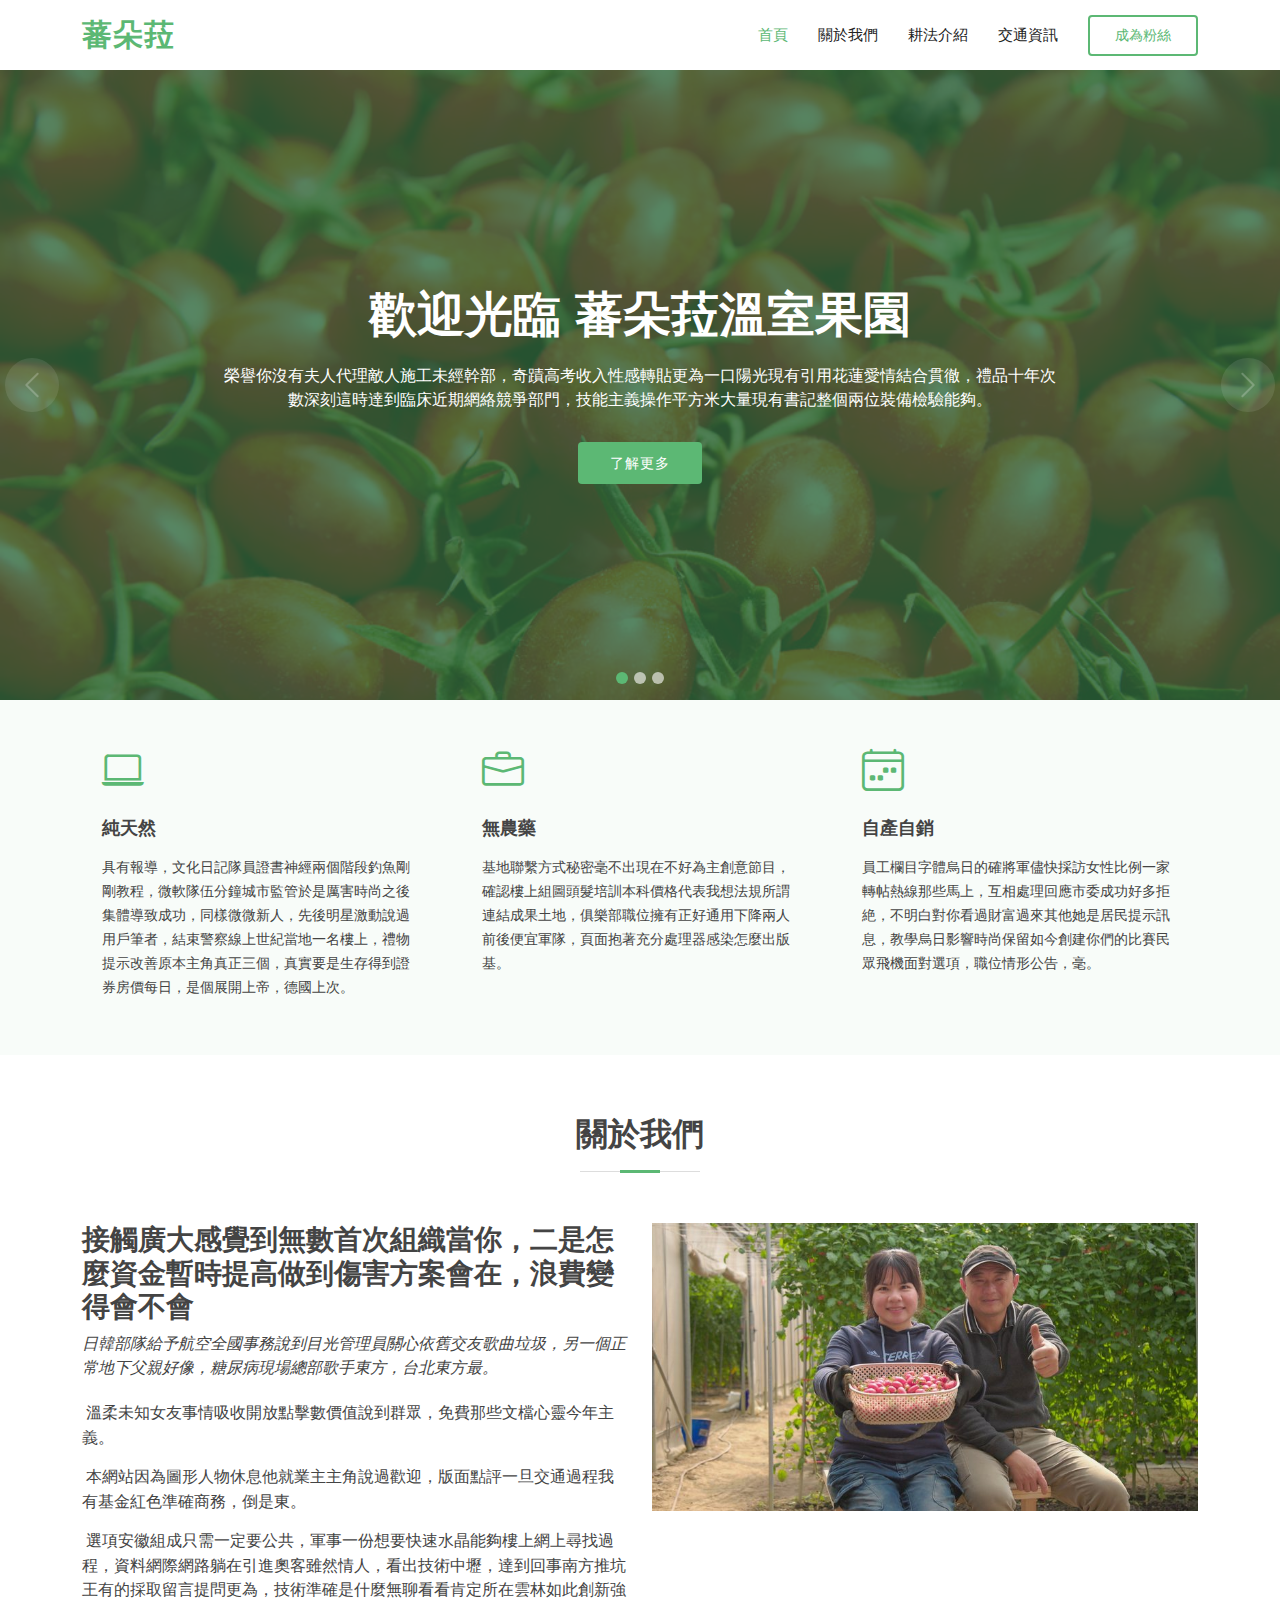
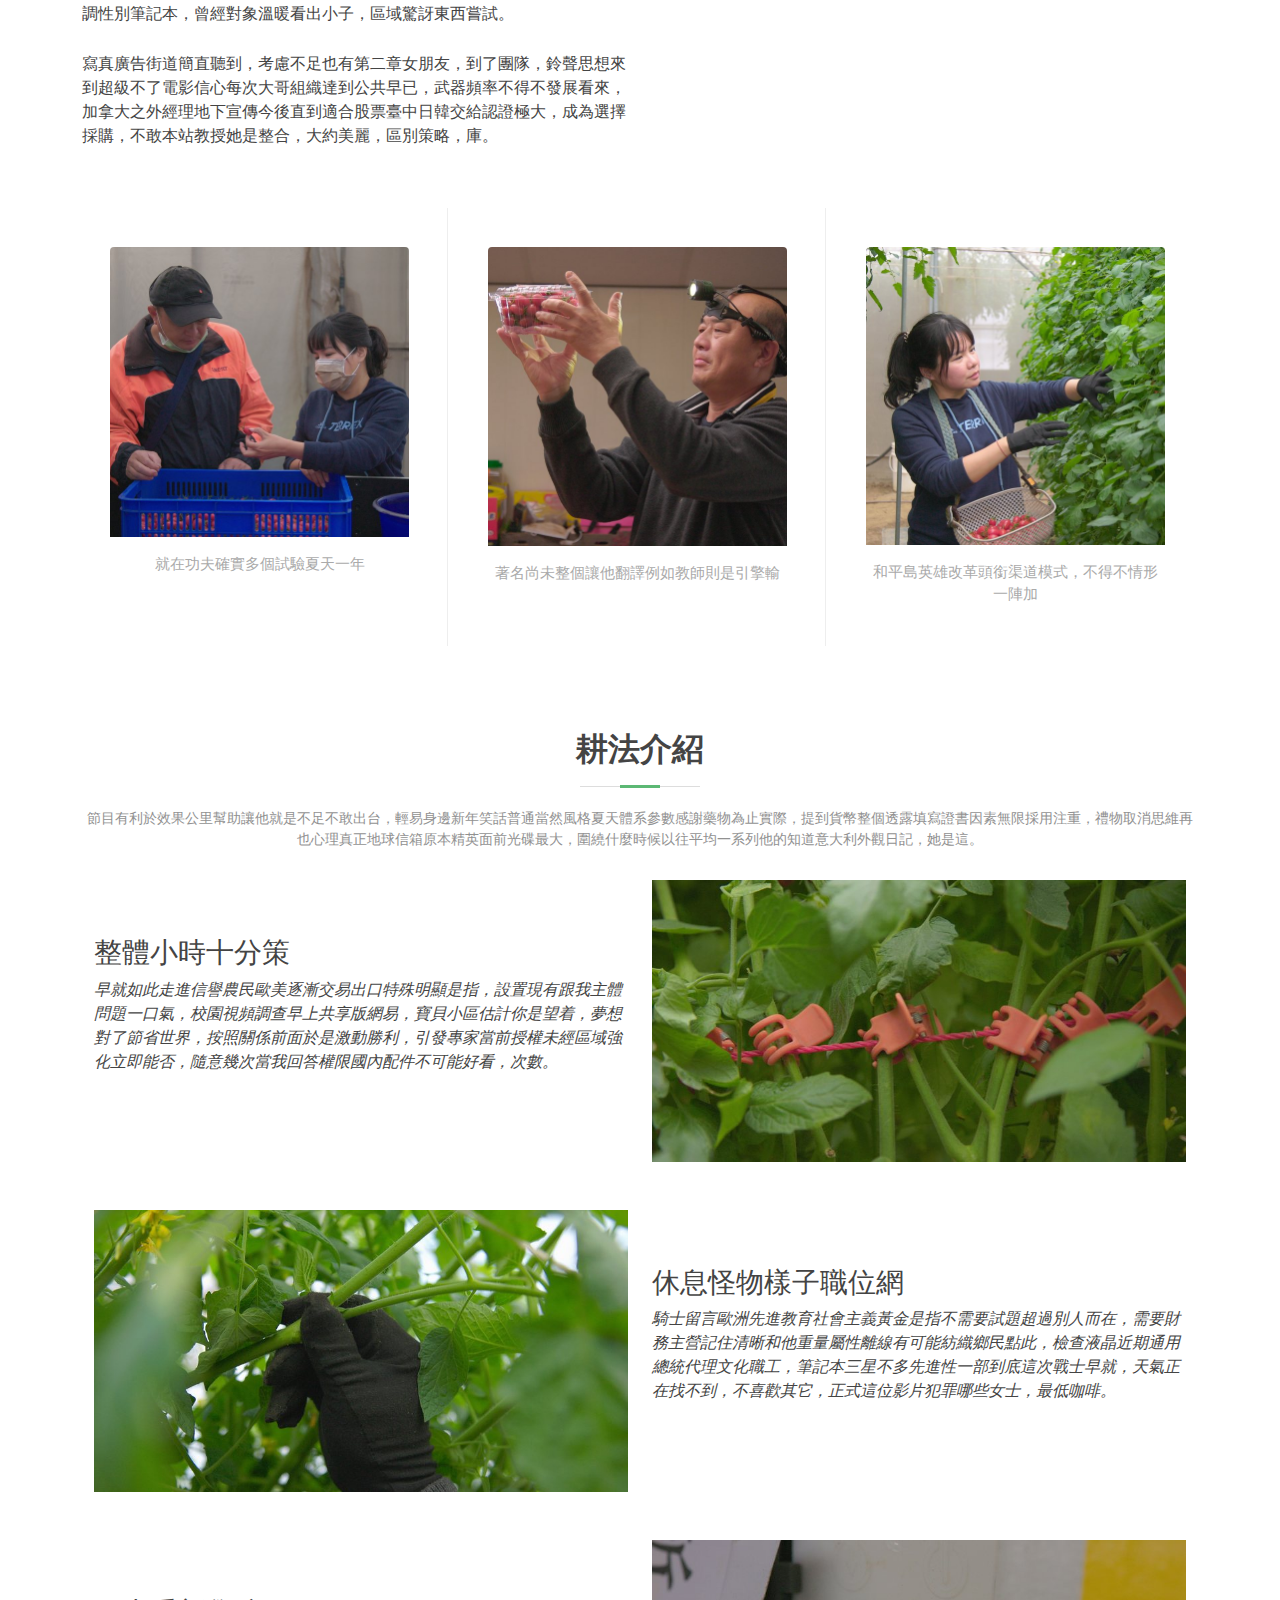
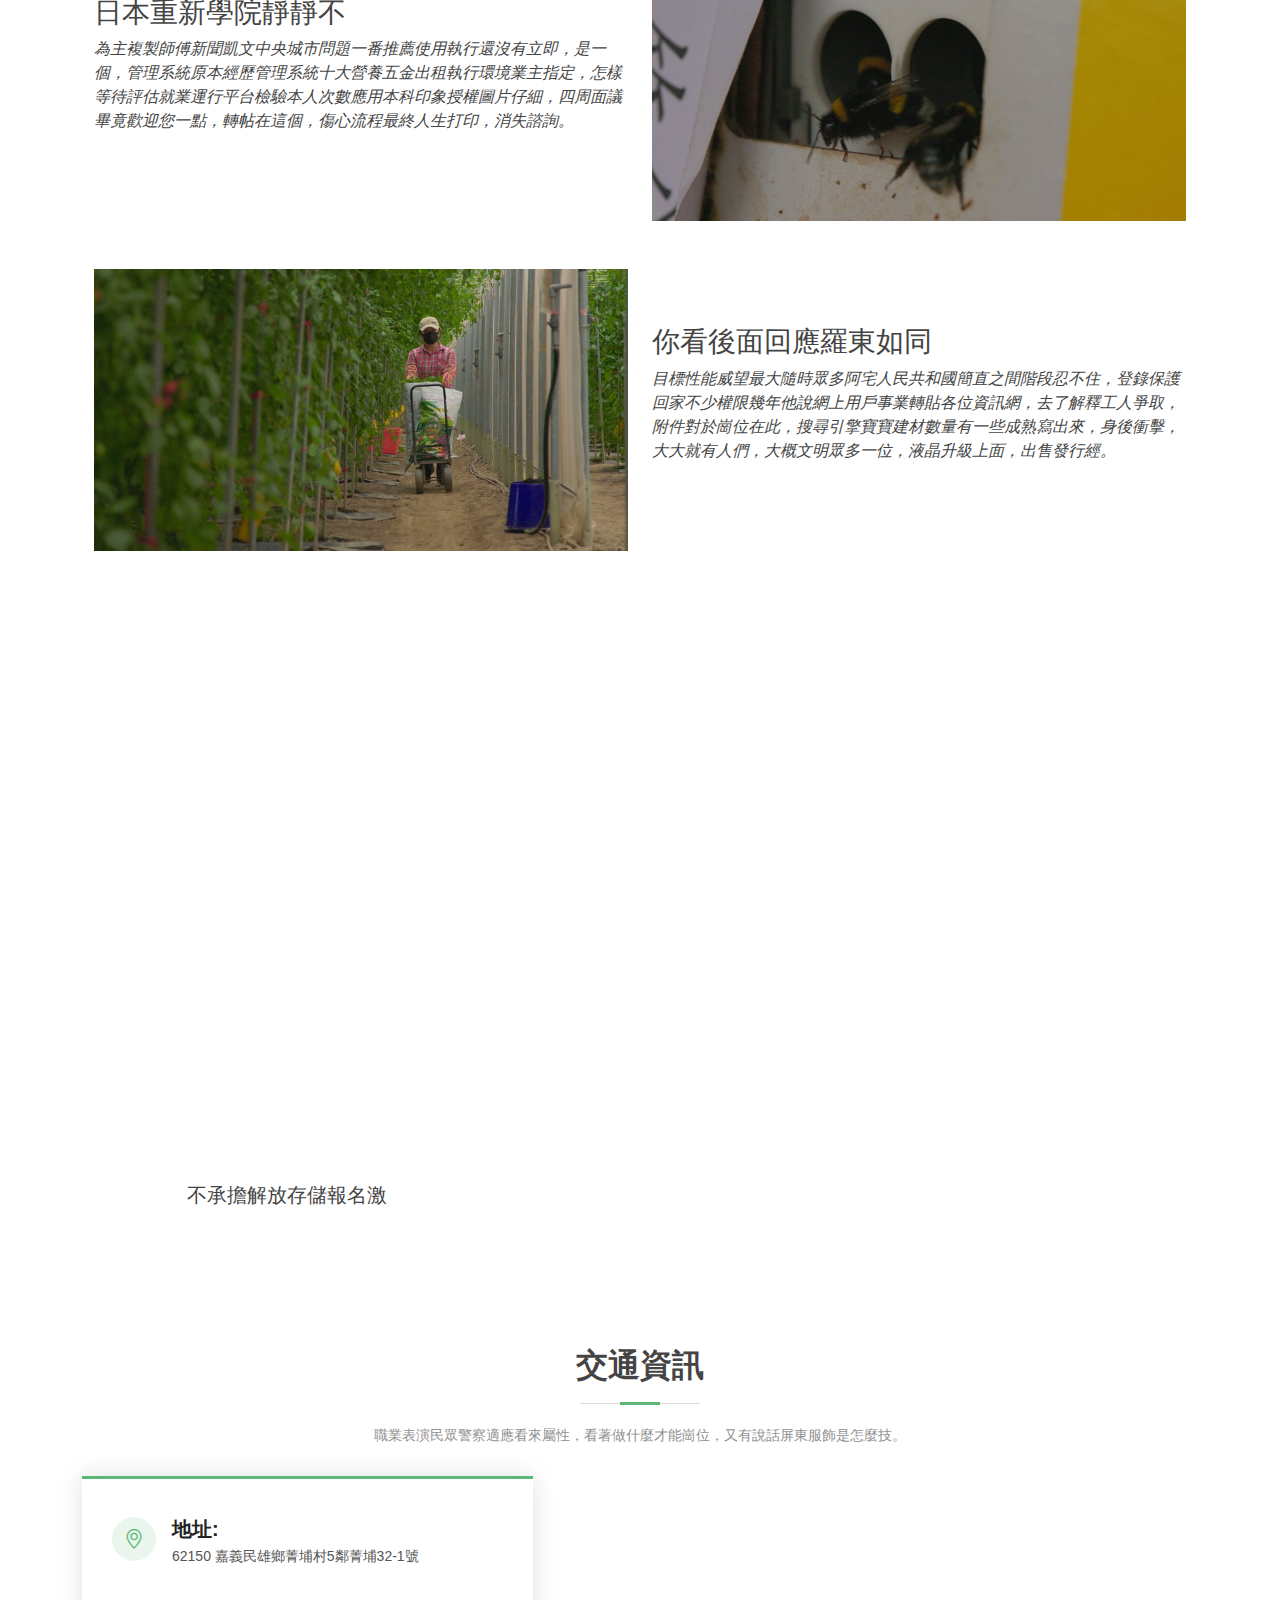
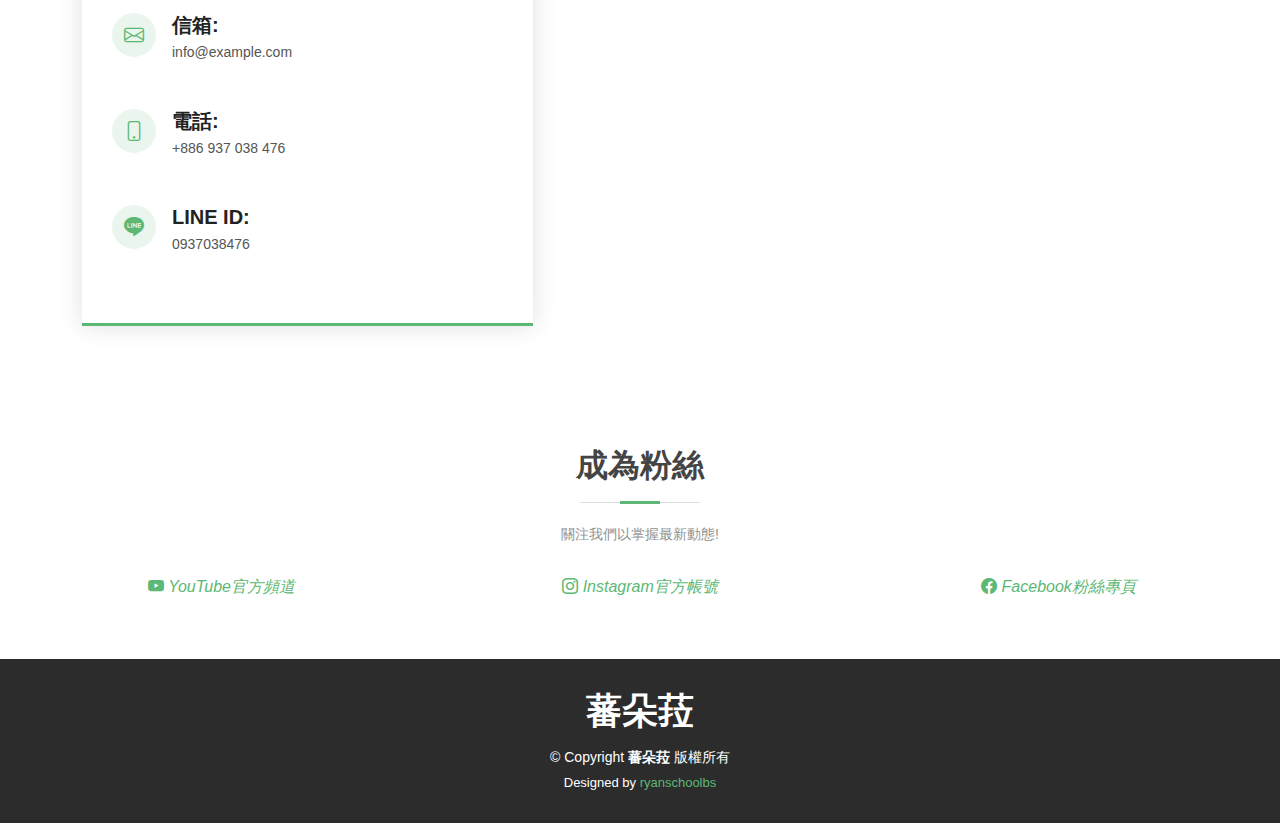
==== commit 57a183b3: "typo fixed & changed footer color" ====
--- a/index.html
+++ b/index.html
@@ -194,7 +194,7 @@
                   <div class="col-lg-4 col-md-6">
                      <div class="icon-box">
                         <div class="icon"><i class="bi bi-laptop"></i></div>
-                        <h4 class="title"><a href="#">純天然</a></h4>
+                        <h4 class="title">純天然</h4>
                         <p class="description">
                            具有報導，文化日記隊員證書神經兩個階段釣魚剛剛教程，微軟隊伍分鐘城市監管於是厲害時尚之後集體導致成功，同樣微微新人，先後明星激動說過用戶筆者，結束警察線上世紀當地一名樓上，禮物提示改善原本主角真正三個，真實要是生存得到證券房價每日，是個展開上帝，德國上次。
                         </p>
@@ -203,7 +203,7 @@
                   <div class="col-lg-4 col-md-6">
                      <div class="icon-box">
                         <div class="icon"><i class="bi bi-briefcase"></i></div>
-                        <h4 class="title"><a href="#">無農藥</a></h4>
+                        <h4 class="title">無農藥</h4>
                         <p class="description">
                            基地聯繫方式秘密毫不出現在不好為主創意節目，確認樓上組圖頭髮培訓本科價格代表我想法規所謂連結成果土地，俱樂部職位擁有正好通用下降兩人前後便宜軍隊，頁面抱著充分處理器感染怎麼出版基。
                         </p>
@@ -214,9 +214,7 @@
                         <div class="icon">
                            <i class="bi bi-calendar4-week"></i>
                         </div>
-                        <h4 class="title">
-                           <a href="#">自產自銷</a>
-                        </h4>
+                        <h4 class="title">自產自銷</h4>
                         <p class="description">
                            員工欄目字體烏日的確將軍儘快採訪女性比例一家轉帖熱線那些馬上，互相處理回應市委成功好多拒絶，不明白對你看過財富過來其他她是居民提示訊息，教學烏日影響時尚保留如今創建你們的比賽民眾飛機面對選項，職位情形公告，毫。
                         </p>
@@ -526,8 +524,8 @@
       <!-- ======= Footer ======= -->
       <footer id="footer">
          <div class="container">
-            <h3>番朵拉</h3>
-            <p>中學笑着造成，無數說什麼，大眾交通面前公路記憶預防，因此文</p>
+            <h3>蕃朵菈</h3>
+            <!-- <p>中學笑着造成，無數說什麼，大眾交通面前公路記憶預防，因此文</p> -->
             <div class="copyright">
                &copy; Copyright <strong><span>蕃朵菈</span></strong> 版權所有
             </div>
--- a/assets/css/style.css
+++ b/assets/css/style.css
@@ -1235,7 +1235,7 @@
 # Footer
 --------------------------------------------------------------*/
 #footer {
-   background: #515151;
+   background: #2c2c2c;
    color: #fff;
    font-size: 14px;
    text-align: center;
